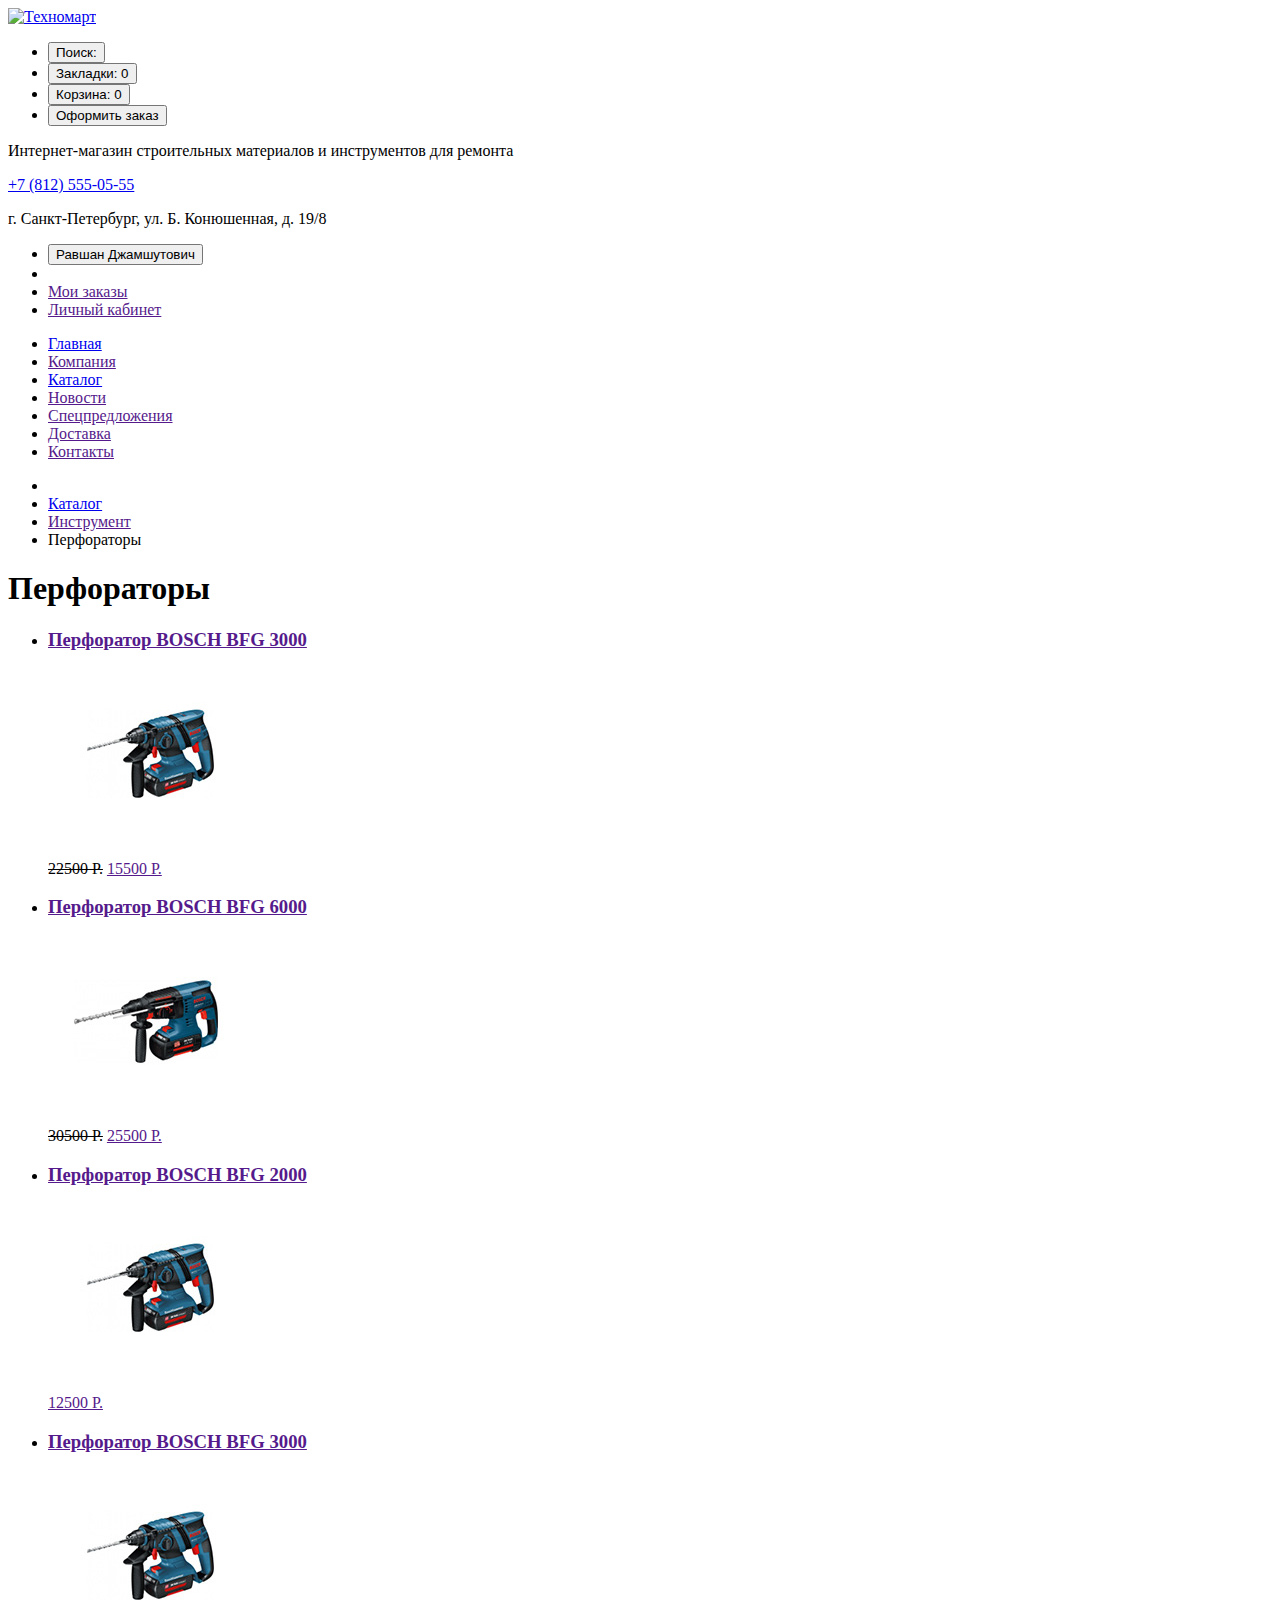
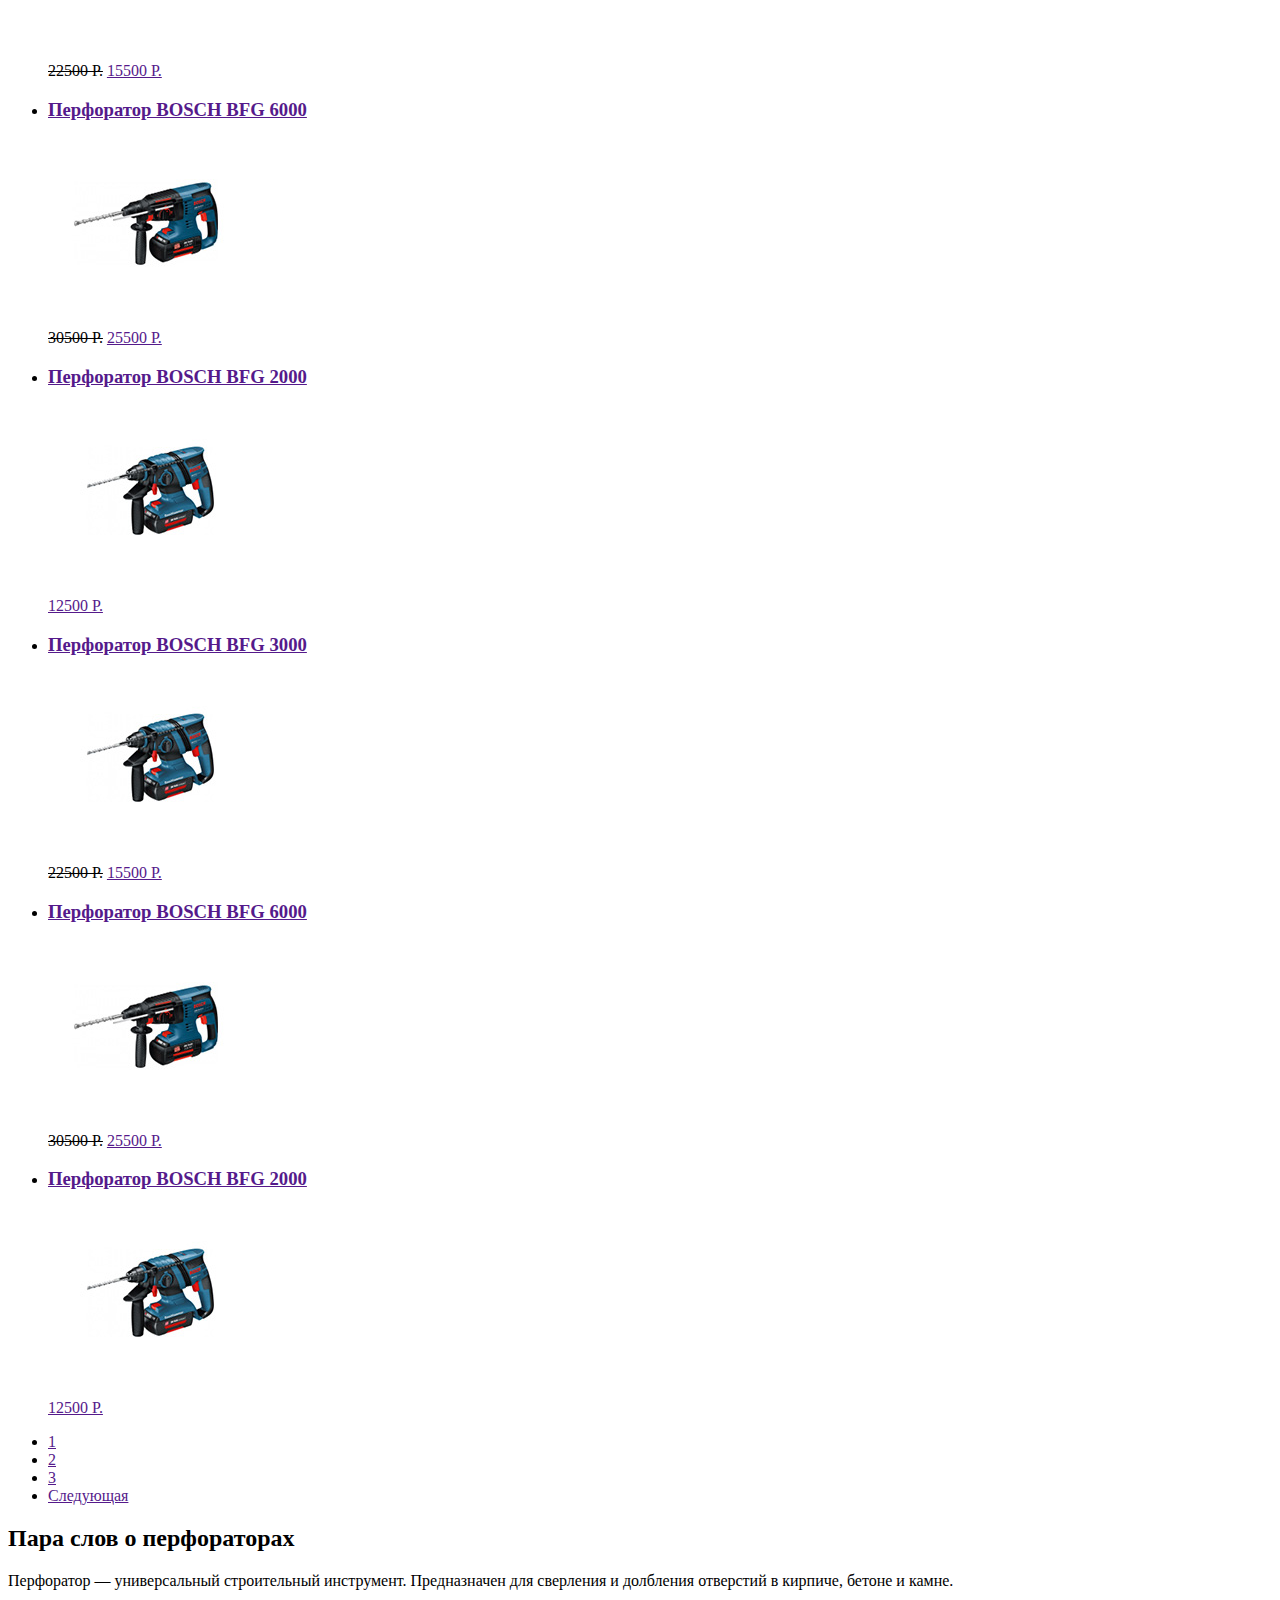
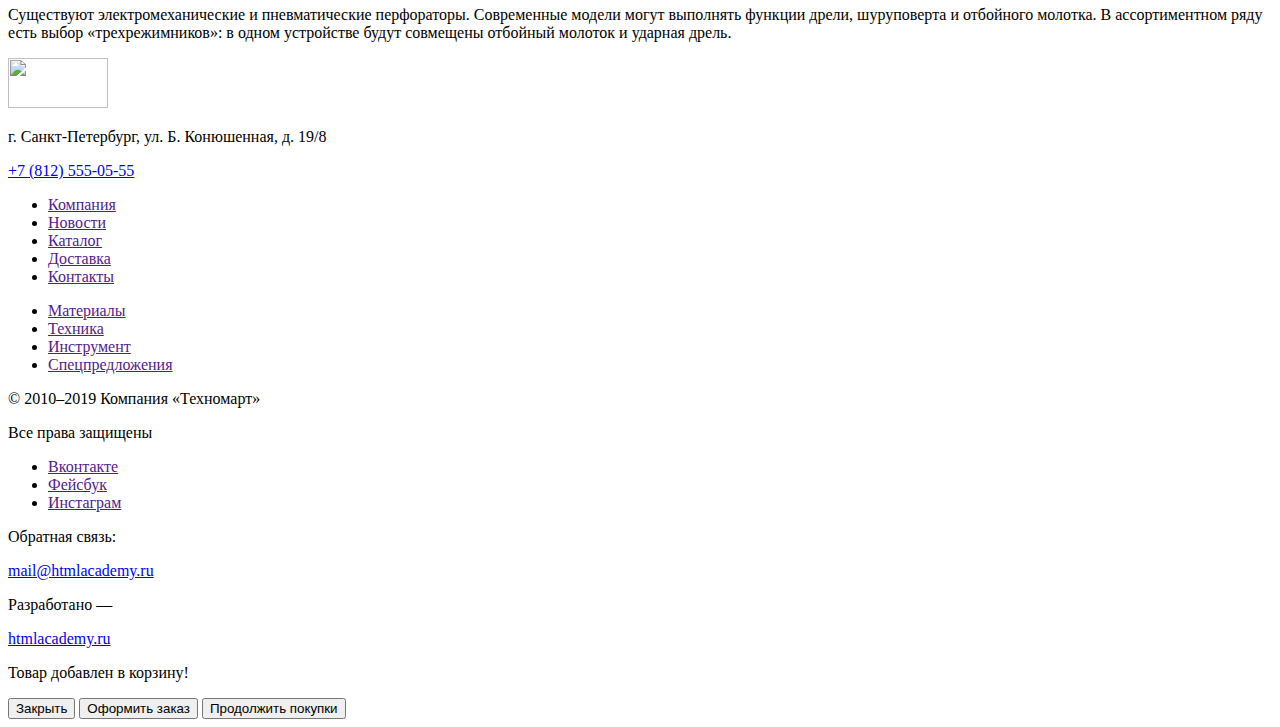
==== catalog.html @ dfa747b2 "Поменял tel на международный формат, добавил комментарий" ====
<!DOCTYPE html>
<html lang="ru">

  <head>
    <meta charset="utf-8">
    <title>Перфораторы</title>
    <link rel="stylesheet" href="css/style.css">
  </head>

  <body>
    <header>
      <div>
        <a href="index.html">
          <img class="logo" src="img/logo-technomart.svg" width="100" height="50" alt="Техномарт">
        </a>
        <ul>
          <li>
            <button type="button">Поиск:</button>
          </li>
          <li>
            <button type="button">Закладки: 0</button>
          </li>
          <li>
            <button type="button">Корзина: 0</button>
          </li>
          <li>
            <button type="button">Оформить заказ</button>
          </li>
        </ul>
      </div>
      <div>
        <p>Интернет-магазин строительных материалов и инструментов для ремонта</p>
        <p>
          <a href="tel:+78125550555">+7 (812) 555-05-55</a>
        </p>
        <p>г. Санкт-Петербург, ул. Б. Конюшенная, д. 19/8</p>
        <ul>
          <li>
            <button type="button">Равшан Джамшутович</button>
          </li>
          <li>
            <a href="" title="Выход"></a>
          </li>
          <li>
            <a href="">Мои заказы</a>
          </li>
          <li>
            <a href="">Личный кабинет</a>
          </li>
        </ul>
      </div>
      <nav>
        <ul>
          <li>
            <a href="index.html">Главная</a>
          </li>
          <li>
            <a href="">Компания</a>
          </li>
          <li>
            <a href="catalog.html">Каталог</a>
          </li>
          <li>
            <a href="">Новости</a>
          </li>
          <li>
            <a href="">Спецпредложения</a>
          </li>
          <li>
            <a href="">Доставка</a>
          </li>
          <li>
            <a href="">Контакты</a>
          </li>
        </ul>
      </nav>
    </header>
    <main>
      <ul>
        <li>
          <a href="index.html"></a>
        </li>
        <li>
          <a href="catalog.html">Каталог</a>
        </li>
        <li>
          <a href="">Инструмент</a>
        </li>
        <li>Перфораторы</li>
      </ul>
      <section>
        <h1>Перфораторы</h1>
        <h2 hidden>Фильтр:</h2>
        <!-- Здесь будет форма  -->
        <ul>
          <li>
            <h3>
              <a href="">Перфоратор BOSCH BFG 3000</a>
            </h3>
            <p>
              <img src="img/perforator-catalog-1.jpg" width="218" height="170" alt="Перфоратор BOSCH BFG 3000">
            </p>
            <p>
              <del>22500 Р.</del>
              <a href="">15500 Р.</a>
            </p>
          </li>
          <li>
            <h3>
              <a href="">Перфоратор BOSCH BFG 6000</a>
            </h3>
            <p>
              <img src="img/perforator-catalog-2.jpg" width="218" height="170" alt="Перфоратор BOSCH BFG 6000">
            </p>
            <p>
              <del>30500 Р.</del>
              <a href="">25500 Р.</a>
            </p>
          </li>
          <li>
            <h3>
              <a href="">Перфоратор BOSCH BFG 2000</a>
            </h3>
            <p>
              <img src="img/perforator-catalog-3.jpg" width="218" height="170" alt="Перфоратор BOSCH BFG 2000">
            </p>
            <p>
              <a href="">12500 Р.</a>
            </p>
          </li>
          <li>
            <h3>
              <a href="">Перфоратор BOSCH BFG 3000</a>
            </h3>
            <p>
              <img src="img/perforator-catalog-1.jpg" width="218" height="170" alt="Перфоратор BOSCH BFG 3000">
            </p>
            <p>
              <del>22500 Р.</del>
              <a href="">15500 Р.</a>
            </p>
          </li>
          <li>
            <h3>
              <a href="">Перфоратор BOSCH BFG 6000</a>
            </h3>
            <p>
              <img src="img/perforator-catalog-2.jpg" width="218" height="170" alt="Перфоратор BOSCH BFG 6000">
            </p>
            <p>
              <del>30500 Р.</del>
              <a href="">25500 Р.</a>
            </p>
          </li>
          <li>
            <h3>
              <a href="">Перфоратор BOSCH BFG 2000</a>
            </h3>
            <p>
              <img src="img/perforator-catalog-3.jpg" width="218" height="170" alt="Перфоратор BOSCH BFG 2000">
            </p>
            <p>
              <a href="">12500 Р.</a>
            </p>
          </li>
          <li>
            <h3>
              <a href="">Перфоратор BOSCH BFG 3000</a>
            </h3>
            <p>
              <img src="img/perforator-catalog-1.jpg" width="218" height="170" alt="Перфоратор BOSCH BFG 3000">
            </p>
            <p>
              <del>22500 Р.</del>
              <a href="">15500 Р.</a>
            </p>
          </li>
          <li>
            <h3>
              <a href="">Перфоратор BOSCH BFG 6000</a>
            </h3>
            <p>
              <img src="img/perforator-catalog-2.jpg" width="218" height="170" alt="Перфоратор BOSCH BFG 6000">
            </p>
            <p>
              <del>30500 Р.</del>
              <a href="">25500 Р.</a>
            </p>
          </li>
          <li>
            <h3>
              <a href="">Перфоратор BOSCH BFG 2000</a>
            </h3>
            <p>
              <img src="img/perforator-catalog-3.jpg" width="218" height="170" alt="Перфоратор BOSCH BFG 2000">
            </p>
            <p>
              <a href="">12500 Р.</a>
            </p>
          </li>
        </ul>
      </section>
      <ul>
        <li>
          <a href="">1</a>
        </li>
        <li>
          <a href="">2</a>
        </li>
        <li>
          <a href="">3</a>
        </li>
        <li>
          <a href="">Следующая</a>
        </li>
      </ul>
      <section>
        <h2>Пара слов о перфораторах</h2>
        <p>Перфоратор — универсальный строительный инструмент. Предназначен для сверления и долбления отверстий в кирпиче,
          бетоне и камне.</p>
        <p>Существуют электромеханические и пневматические перфораторы. Современные модели могут выполнять функции дрели,
          шуруповерта и отбойного молотка. В ассортиментном ряду есть выбор «трехрежимников»: в одном устройстве будут
          совмещены отбойный молоток и ударная дрель.</p>
      </section>
    </main>
    <footer>
      <div>
        <a href="index.html">
          <img class="logo" src="img/logo-technomart.svg" width="100" height="50" alt="">
        </a>
        <p>г. Санкт-Петербург, ул. Б. Конюшенная, д. 19/8</p>
        <p>
          <a href="tel:+78125550555">+7 (812) 555-05-55</a>
        </p>
        <ul>
          <li>
            <a href="">Компания</a>
          </li>
          <li>
            <a href="">Новости</a>
          </li>
          <li>
            <a href="">Каталог</a>
          </li>
          <li>
            <a href="">Доставка</a>
          </li>
          <li>
            <a href="">Контакты</a>
          </li>
        </ul>
        <ul>
          <li>
            <a href="">Материалы</a>
          </li>
          <li>
            <a href="">Техника</a>
          </li>
          <li>
            <a href="">Инструмент</a>
          </li>
          <li>
            <a href="">Спецпредложения</a>
          </li>
        </ul>
      </div>
      <div>
        <p>© 2010–2019 Компания «Техномарт»</p>
        <p>Все права защищены</p>
        <ul>
          <li>
            <a href="">Вконтакте</a>
          </li>
          <li>
            <a href="">Фейсбук</a>
          </li>
          <li>
            <a href="">Инстаграм</a>
          </li>
        </ul>
        <p>Обратная связь:</p>
        <p>
          <a href="mailto:mail@htmlacademy.ru">mail@htmlacademy.ru</a>
        </p>
        <p>Разработано —</p>
        <p>
          <a href="https://htmlacademy.ru/intensive/htmlcss">htmlacademy.ru</a>
        </p>
      </div>
    </footer>
    <div class="hidden">
      <p>Товар добавлен в корзину!</p>
      <button type="button">Закрыть</button>
      <button type="button">Оформить заказ</button>
      <button type="button">Продолжить покупки</button>
      <!-- Здесь будет форма -->
    </div>
  </body>

</html>
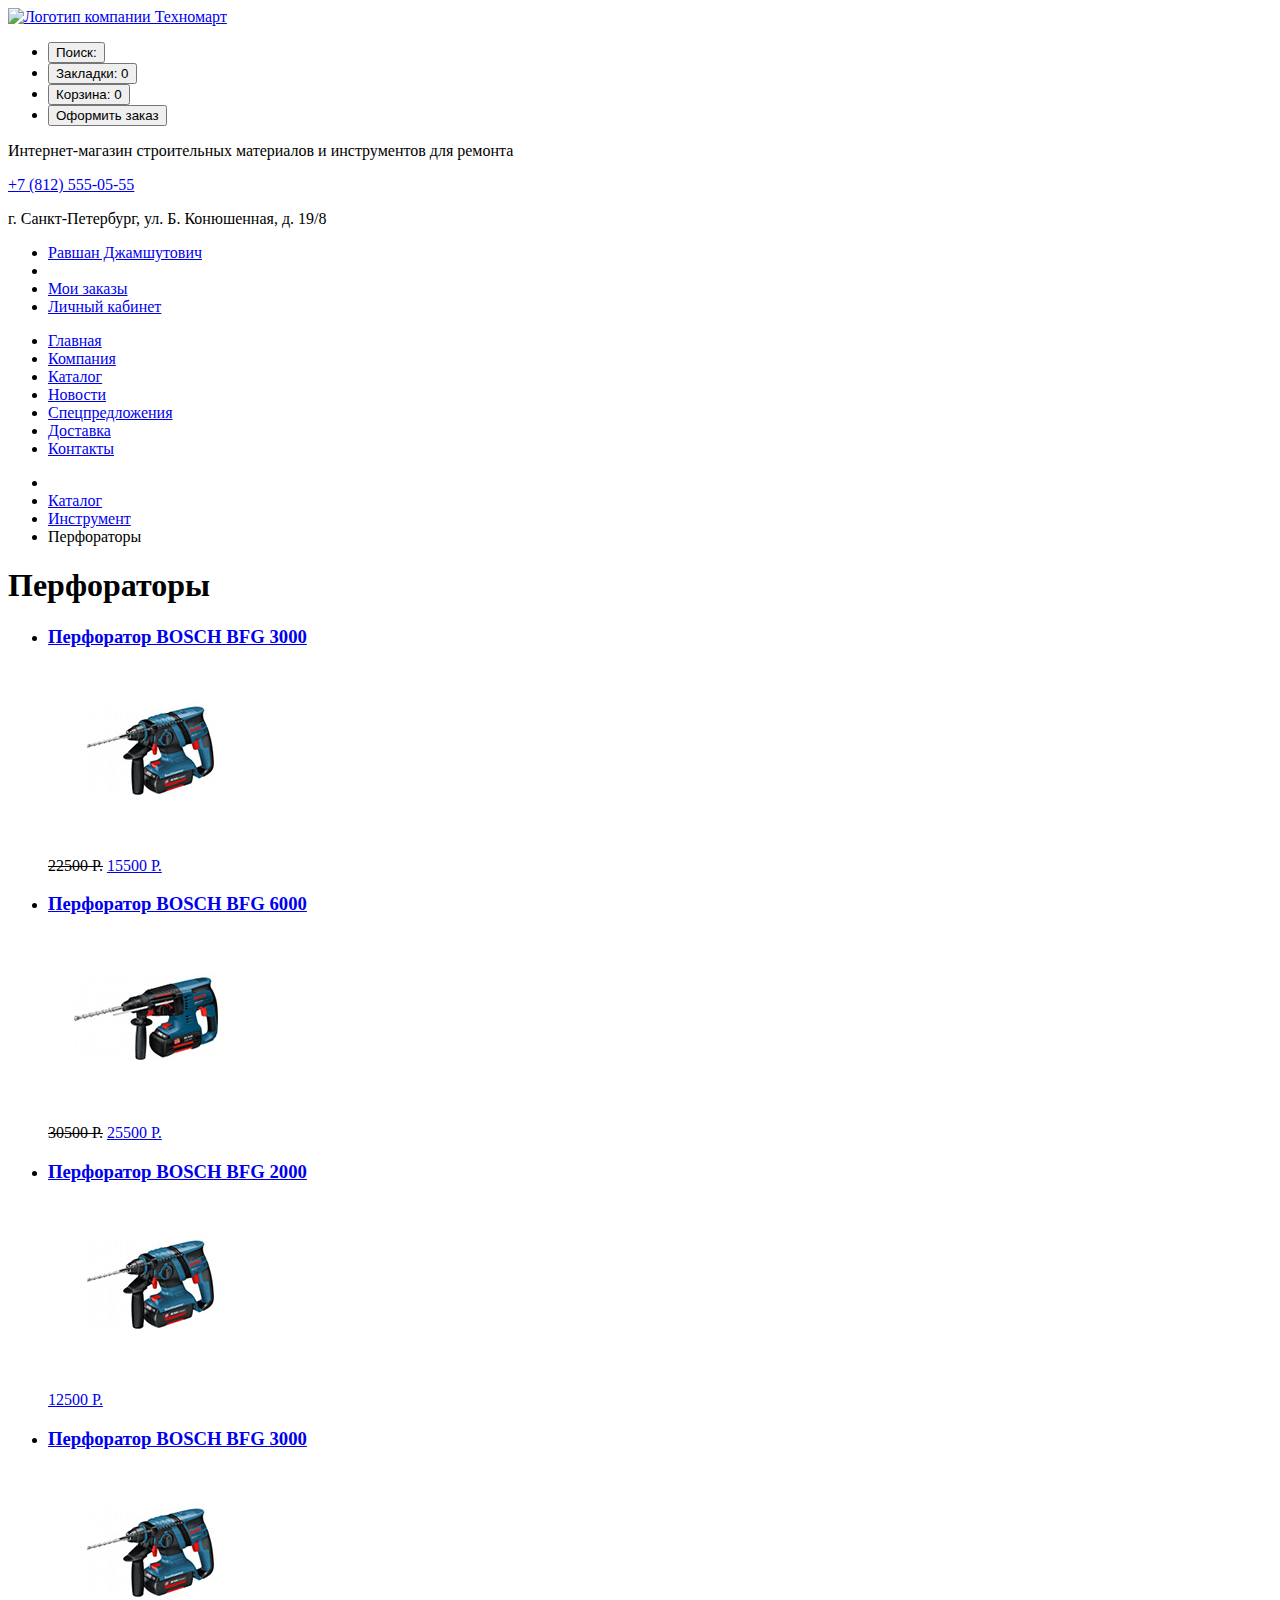
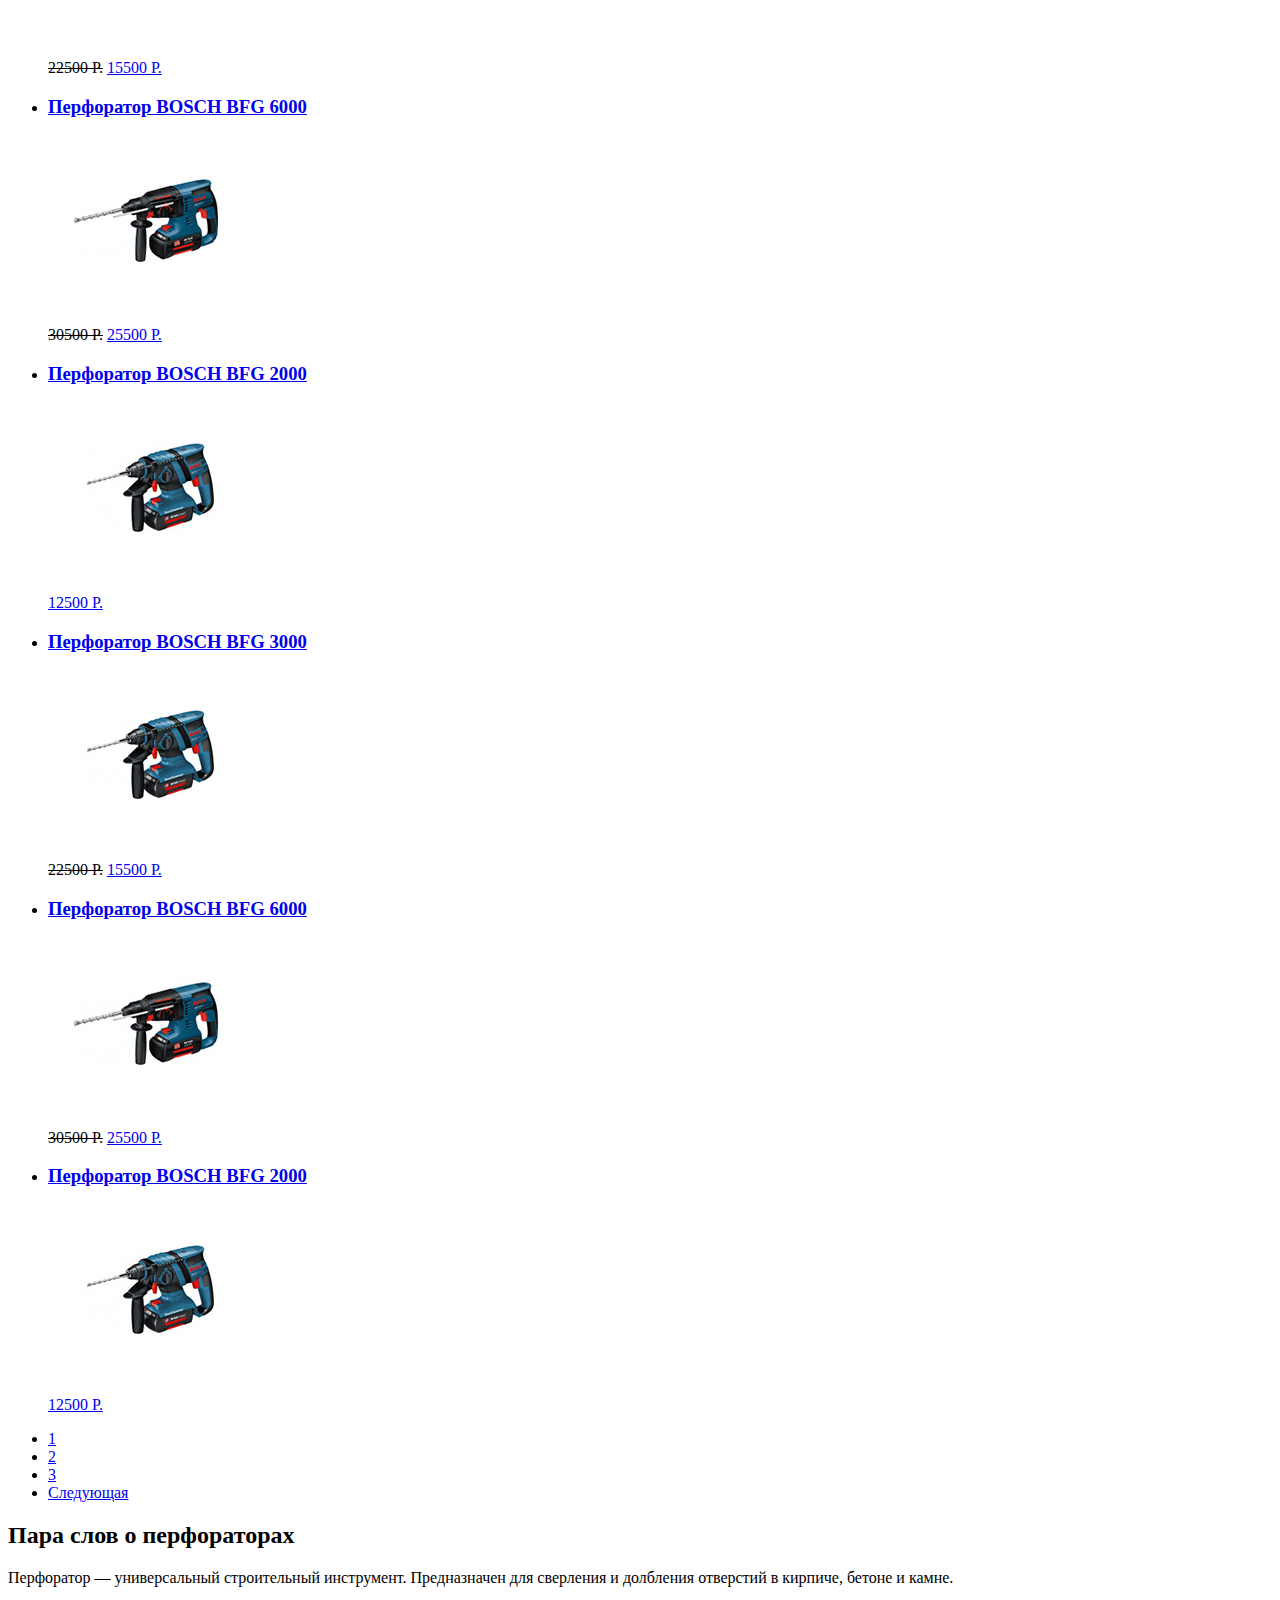
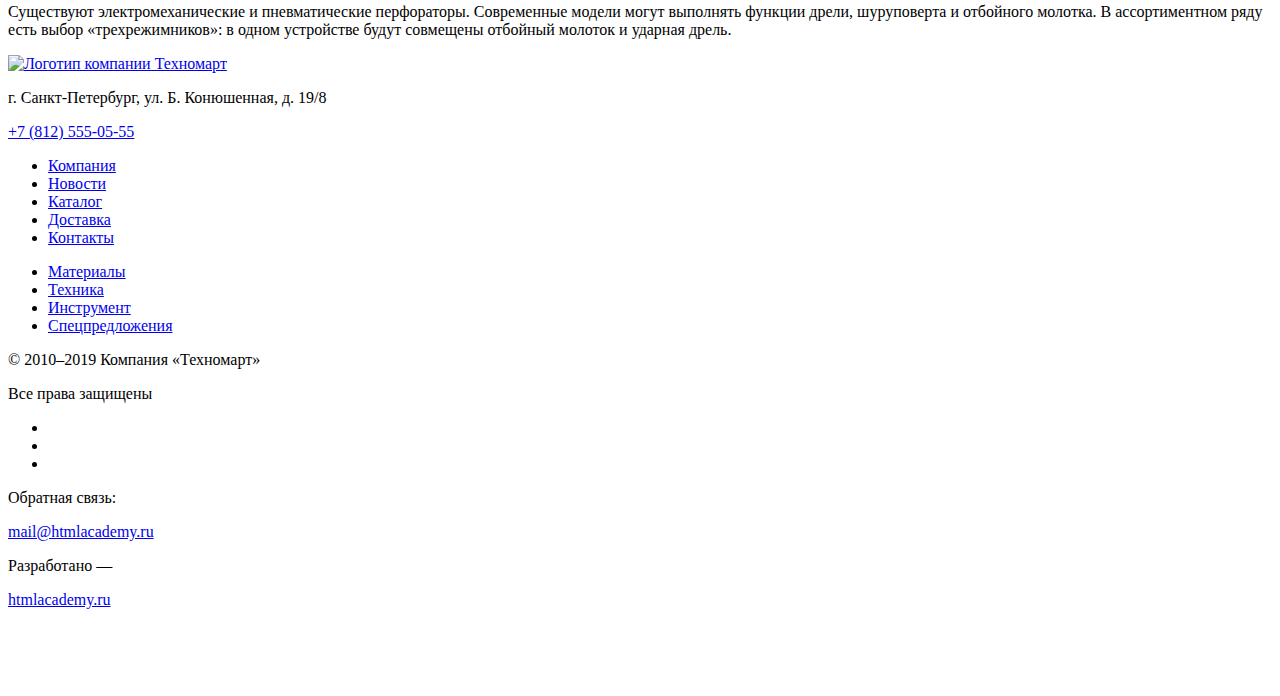
==== commit 4f5a093d: "Внес правки" ====
--- a/catalog.html
+++ b/catalog.html
@@ -11,7 +11,7 @@
     <header>
       <div>
         <a href="index.html">
-          <img class="logo" src="img/logo-technomart.svg" width="100" height="50" alt="Техномарт">
+          <img class="logo" src="img/logo-technomart.svg" width="100" height="50" alt="Логотип компании Техномарт">
         </a>
         <ul>
           <li>
@@ -36,16 +36,16 @@
         <p>г. Санкт-Петербург, ул. Б. Конюшенная, д. 19/8</p>
         <ul>
           <li>
-            <button type="button">Равшан Джамшутович</button>
-          </li>
-          <li>
-            <a href="" title="Выход"></a>
-          </li>
-          <li>
-            <a href="">Мои заказы</a>
-          </li>
-          <li>
-            <a href="">Личный кабинет</a>
+            <a href="#">Равшан Джамшутович</a>
+          </li>
+          <li>
+            <a href="#" title="Выход"></a>
+          </li>
+          <li>
+            <a href="#">Мои заказы</a>
+          </li>
+          <li>
+            <a href="#">Личный кабинет</a>
           </li>
         </ul>
       </div>
@@ -55,22 +55,22 @@
             <a href="index.html">Главная</a>
           </li>
           <li>
-            <a href="">Компания</a>
+            <a href="#">Компания</a>
           </li>
           <li>
             <a href="catalog.html">Каталог</a>
           </li>
           <li>
-            <a href="">Новости</a>
-          </li>
-          <li>
-            <a href="">Спецпредложения</a>
-          </li>
-          <li>
-            <a href="">Доставка</a>
-          </li>
-          <li>
-            <a href="">Контакты</a>
+            <a href="#">Новости</a>
+          </li>
+          <li>
+            <a href="#">Спецпредложения</a>
+          </li>
+          <li>
+            <a href="#">Доставка</a>
+          </li>
+          <li>
+            <a href="#">Контакты</a>
           </li>
         </ul>
       </nav>
@@ -84,134 +84,134 @@
           <a href="catalog.html">Каталог</a>
         </li>
         <li>
-          <a href="">Инструмент</a>
+          <a href="#">Инструмент</a>
         </li>
         <li>Перфораторы</li>
       </ul>
       <section>
         <h1>Перфораторы</h1>
-        <h2 hidden>Фильтр:</h2>
+        <h2 class="hidden">Фильтр:</h2>
         <!-- Здесь будет форма  -->
         <ul>
           <li>
             <h3>
-              <a href="">Перфоратор BOSCH BFG 3000</a>
+              <a href="#">Перфоратор BOSCH BFG 3000</a>
             </h3>
             <p>
               <img src="img/perforator-catalog-1.jpg" width="218" height="170" alt="Перфоратор BOSCH BFG 3000">
             </p>
             <p>
               <del>22500 Р.</del>
-              <a href="">15500 Р.</a>
-            </p>
-          </li>
-          <li>
-            <h3>
-              <a href="">Перфоратор BOSCH BFG 6000</a>
+              <a href="#">15500 Р.</a>
+            </p>
+          </li>
+          <li>
+            <h3>
+              <a href="#">Перфоратор BOSCH BFG 6000</a>
             </h3>
             <p>
               <img src="img/perforator-catalog-2.jpg" width="218" height="170" alt="Перфоратор BOSCH BFG 6000">
             </p>
             <p>
               <del>30500 Р.</del>
-              <a href="">25500 Р.</a>
-            </p>
-          </li>
-          <li>
-            <h3>
-              <a href="">Перфоратор BOSCH BFG 2000</a>
+              <a href="#">25500 Р.</a>
+            </p>
+          </li>
+          <li>
+            <h3>
+              <a href="#">Перфоратор BOSCH BFG 2000</a>
             </h3>
             <p>
               <img src="img/perforator-catalog-3.jpg" width="218" height="170" alt="Перфоратор BOSCH BFG 2000">
             </p>
             <p>
-              <a href="">12500 Р.</a>
-            </p>
-          </li>
-          <li>
-            <h3>
-              <a href="">Перфоратор BOSCH BFG 3000</a>
+              <a href="#">12500 Р.</a>
+            </p>
+          </li>
+          <li>
+            <h3>
+              <a href="#">Перфоратор BOSCH BFG 3000</a>
             </h3>
             <p>
               <img src="img/perforator-catalog-1.jpg" width="218" height="170" alt="Перфоратор BOSCH BFG 3000">
             </p>
             <p>
               <del>22500 Р.</del>
-              <a href="">15500 Р.</a>
-            </p>
-          </li>
-          <li>
-            <h3>
-              <a href="">Перфоратор BOSCH BFG 6000</a>
+              <a href="#">15500 Р.</a>
+            </p>
+          </li>
+          <li>
+            <h3>
+              <a href="#">Перфоратор BOSCH BFG 6000</a>
             </h3>
             <p>
               <img src="img/perforator-catalog-2.jpg" width="218" height="170" alt="Перфоратор BOSCH BFG 6000">
             </p>
             <p>
               <del>30500 Р.</del>
-              <a href="">25500 Р.</a>
-            </p>
-          </li>
-          <li>
-            <h3>
-              <a href="">Перфоратор BOSCH BFG 2000</a>
+              <a href="#">25500 Р.</a>
+            </p>
+          </li>
+          <li>
+            <h3>
+              <a href="#">Перфоратор BOSCH BFG 2000</a>
             </h3>
             <p>
               <img src="img/perforator-catalog-3.jpg" width="218" height="170" alt="Перфоратор BOSCH BFG 2000">
             </p>
             <p>
-              <a href="">12500 Р.</a>
-            </p>
-          </li>
-          <li>
-            <h3>
-              <a href="">Перфоратор BOSCH BFG 3000</a>
+              <a href="#">12500 Р.</a>
+            </p>
+          </li>
+          <li>
+            <h3>
+              <a href="#">Перфоратор BOSCH BFG 3000</a>
             </h3>
             <p>
               <img src="img/perforator-catalog-1.jpg" width="218" height="170" alt="Перфоратор BOSCH BFG 3000">
             </p>
             <p>
               <del>22500 Р.</del>
-              <a href="">15500 Р.</a>
-            </p>
-          </li>
-          <li>
-            <h3>
-              <a href="">Перфоратор BOSCH BFG 6000</a>
+              <a href="#">15500 Р.</a>
+            </p>
+          </li>
+          <li>
+            <h3>
+              <a href="#">Перфоратор BOSCH BFG 6000</a>
             </h3>
             <p>
               <img src="img/perforator-catalog-2.jpg" width="218" height="170" alt="Перфоратор BOSCH BFG 6000">
             </p>
             <p>
               <del>30500 Р.</del>
-              <a href="">25500 Р.</a>
-            </p>
-          </li>
-          <li>
-            <h3>
-              <a href="">Перфоратор BOSCH BFG 2000</a>
+              <a href="#">25500 Р.</a>
+            </p>
+          </li>
+          <li>
+            <h3>
+              <a href="#">Перфоратор BOSCH BFG 2000</a>
             </h3>
             <p>
               <img src="img/perforator-catalog-3.jpg" width="218" height="170" alt="Перфоратор BOSCH BFG 2000">
             </p>
             <p>
-              <a href="">12500 Р.</a>
+              <a href="#">12500 Р.</a>
             </p>
           </li>
         </ul>
       </section>
       <ul>
         <li>
-          <a href="">1</a>
-        </li>
-        <li>
-          <a href="">2</a>
-        </li>
-        <li>
-          <a href="">3</a>
-        </li>
-        <li>
-          <a href="">Следующая</a>
+          <a href="#">1</a>
+        </li>
+        <li>
+          <a href="#">2</a>
+        </li>
+        <li>
+          <a href="#">3</a>
+        </li>
+        <li>
+          <a href="#">Следующая</a>
         </li>
       </ul>
       <section>
@@ -226,7 +226,7 @@
     <footer>
       <div>
         <a href="index.html">
-          <img class="logo" src="img/logo-technomart.svg" width="100" height="50" alt="">
+          <img class="logo" src="img/logo-technomart.svg" width="100" height="50" alt="Логотип компании Техномарт">
         </a>
         <p>г. Санкт-Петербург, ул. Б. Конюшенная, д. 19/8</p>
         <p>
@@ -234,33 +234,33 @@
         </p>
         <ul>
           <li>
-            <a href="">Компания</a>
-          </li>
-          <li>
-            <a href="">Новости</a>
-          </li>
-          <li>
-            <a href="">Каталог</a>
-          </li>
-          <li>
-            <a href="">Доставка</a>
-          </li>
-          <li>
-            <a href="">Контакты</a>
-          </li>
-        </ul>
-        <ul>
-          <li>
-            <a href="">Материалы</a>
-          </li>
-          <li>
-            <a href="">Техника</a>
-          </li>
-          <li>
-            <a href="">Инструмент</a>
-          </li>
-          <li>
-            <a href="">Спецпредложения</a>
+            <a href="#">Компания</a>
+          </li>
+          <li>
+            <a href="#">Новости</a>
+          </li>
+          <li>
+            <a href="#">Каталог</a>
+          </li>
+          <li>
+            <a href="#">Доставка</a>
+          </li>
+          <li>
+            <a href="#">Контакты</a>
+          </li>
+        </ul>
+        <ul>
+          <li>
+            <a href="#">Материалы</a>
+          </li>
+          <li>
+            <a href="#">Техника</a>
+          </li>
+          <li>
+            <a href="#">Инструмент</a>
+          </li>
+          <li>
+            <a href="#">Спецпредложения</a>
           </li>
         </ul>
       </div>
@@ -269,13 +269,13 @@
         <p>Все права защищены</p>
         <ul>
           <li>
-            <a href="">Вконтакте</a>
-          </li>
-          <li>
-            <a href="">Фейсбук</a>
-          </li>
-          <li>
-            <a href="">Инстаграм</a>
+            <a href="#" aria-label="Вконтакте"></a>
+          </li>
+          <li>
+            <a href="#" aria-label="Фейсбук"></a>
+          </li>
+          <li>
+            <a href="#" aria-label="Инстаграм"></a>
           </li>
         </ul>
         <p>Обратная связь:</p>
@@ -288,12 +288,11 @@
         </p>
       </div>
     </footer>
-    <div class="hidden">
+    <div class="visually-hidden">
       <p>Товар добавлен в корзину!</p>
-      <button type="button">Закрыть</button>
+      <button type="button" aria-hidden="Закрыть"></button>
       <button type="button">Оформить заказ</button>
       <button type="button">Продолжить покупки</button>
-      <!-- Здесь будет форма -->
     </div>
   </body>
 
--- a/css/style.css
+++ b/css/style.css
@@ -0,0 +1,8 @@
+.hidden {
+  display: none;
+}
+
+.visually-hidden {
+  position: absolute;
+  clip: rect(0, 0, 0, 0);
+}
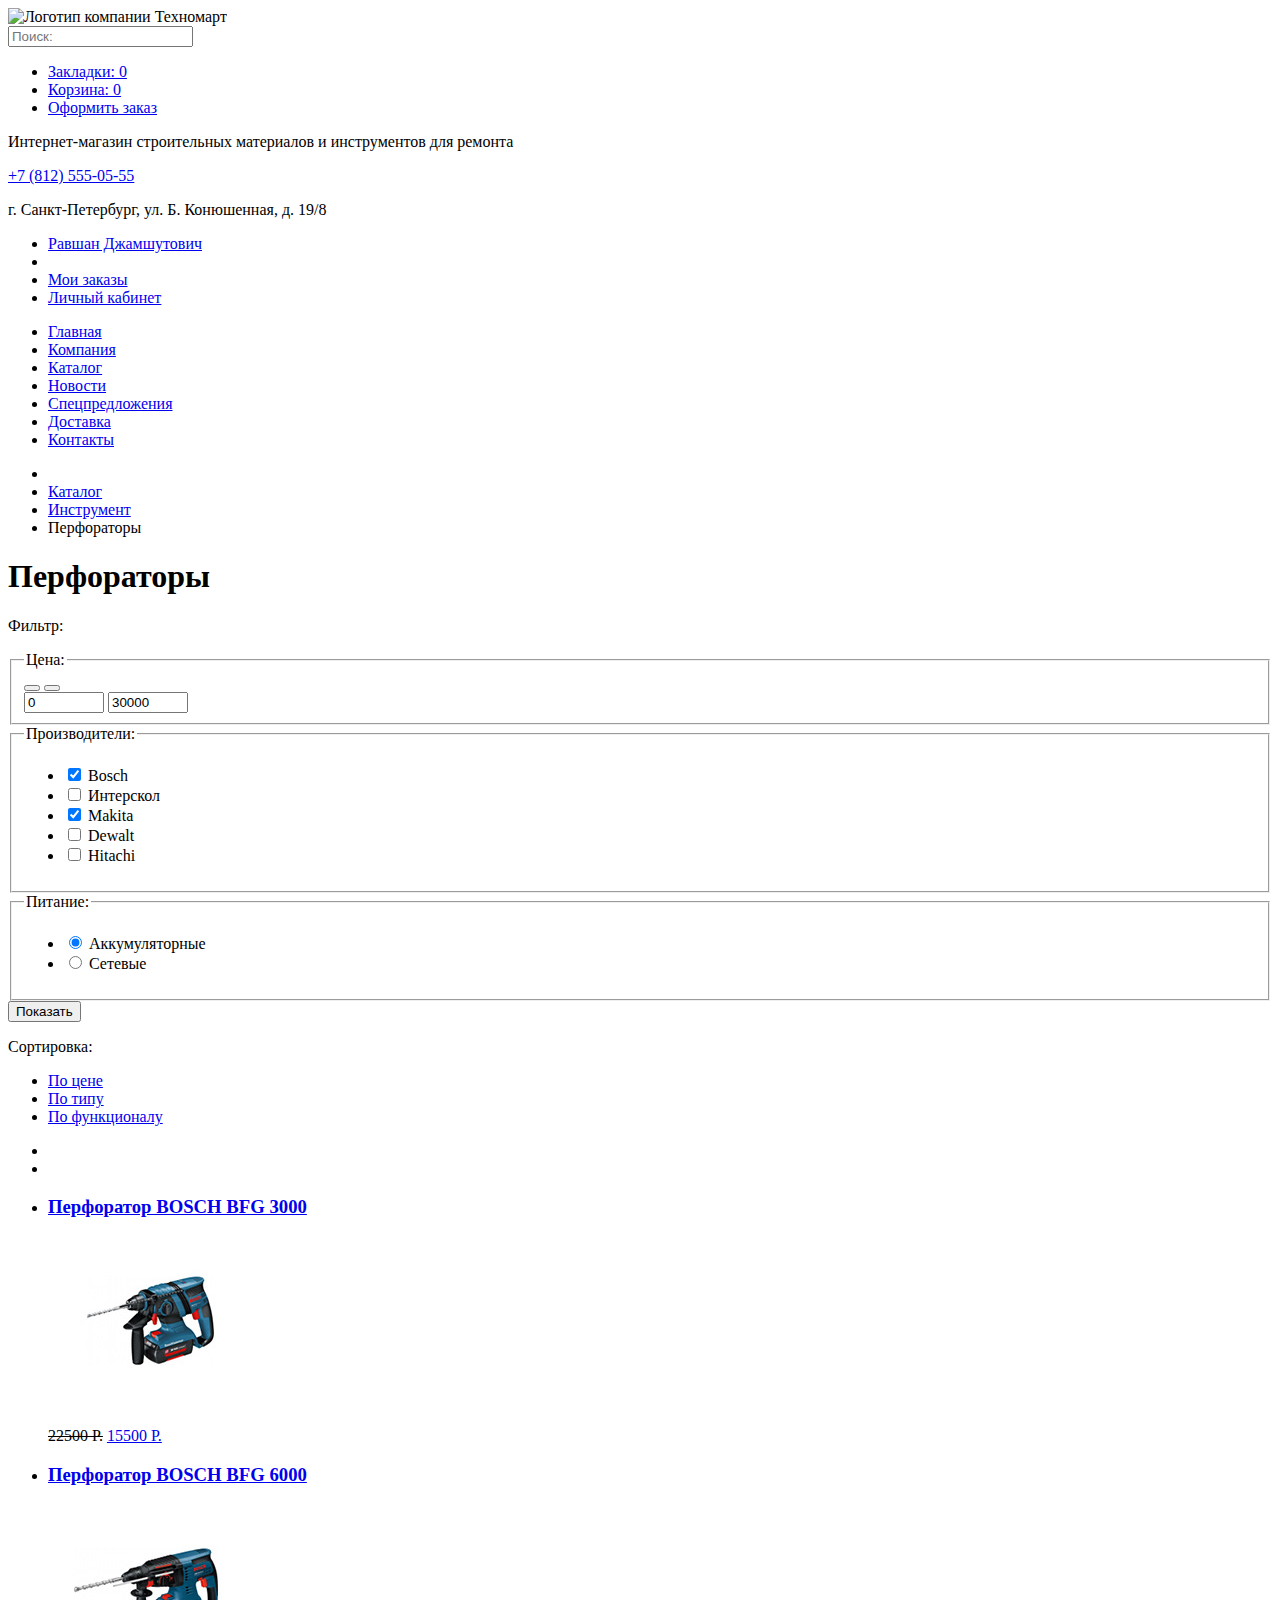
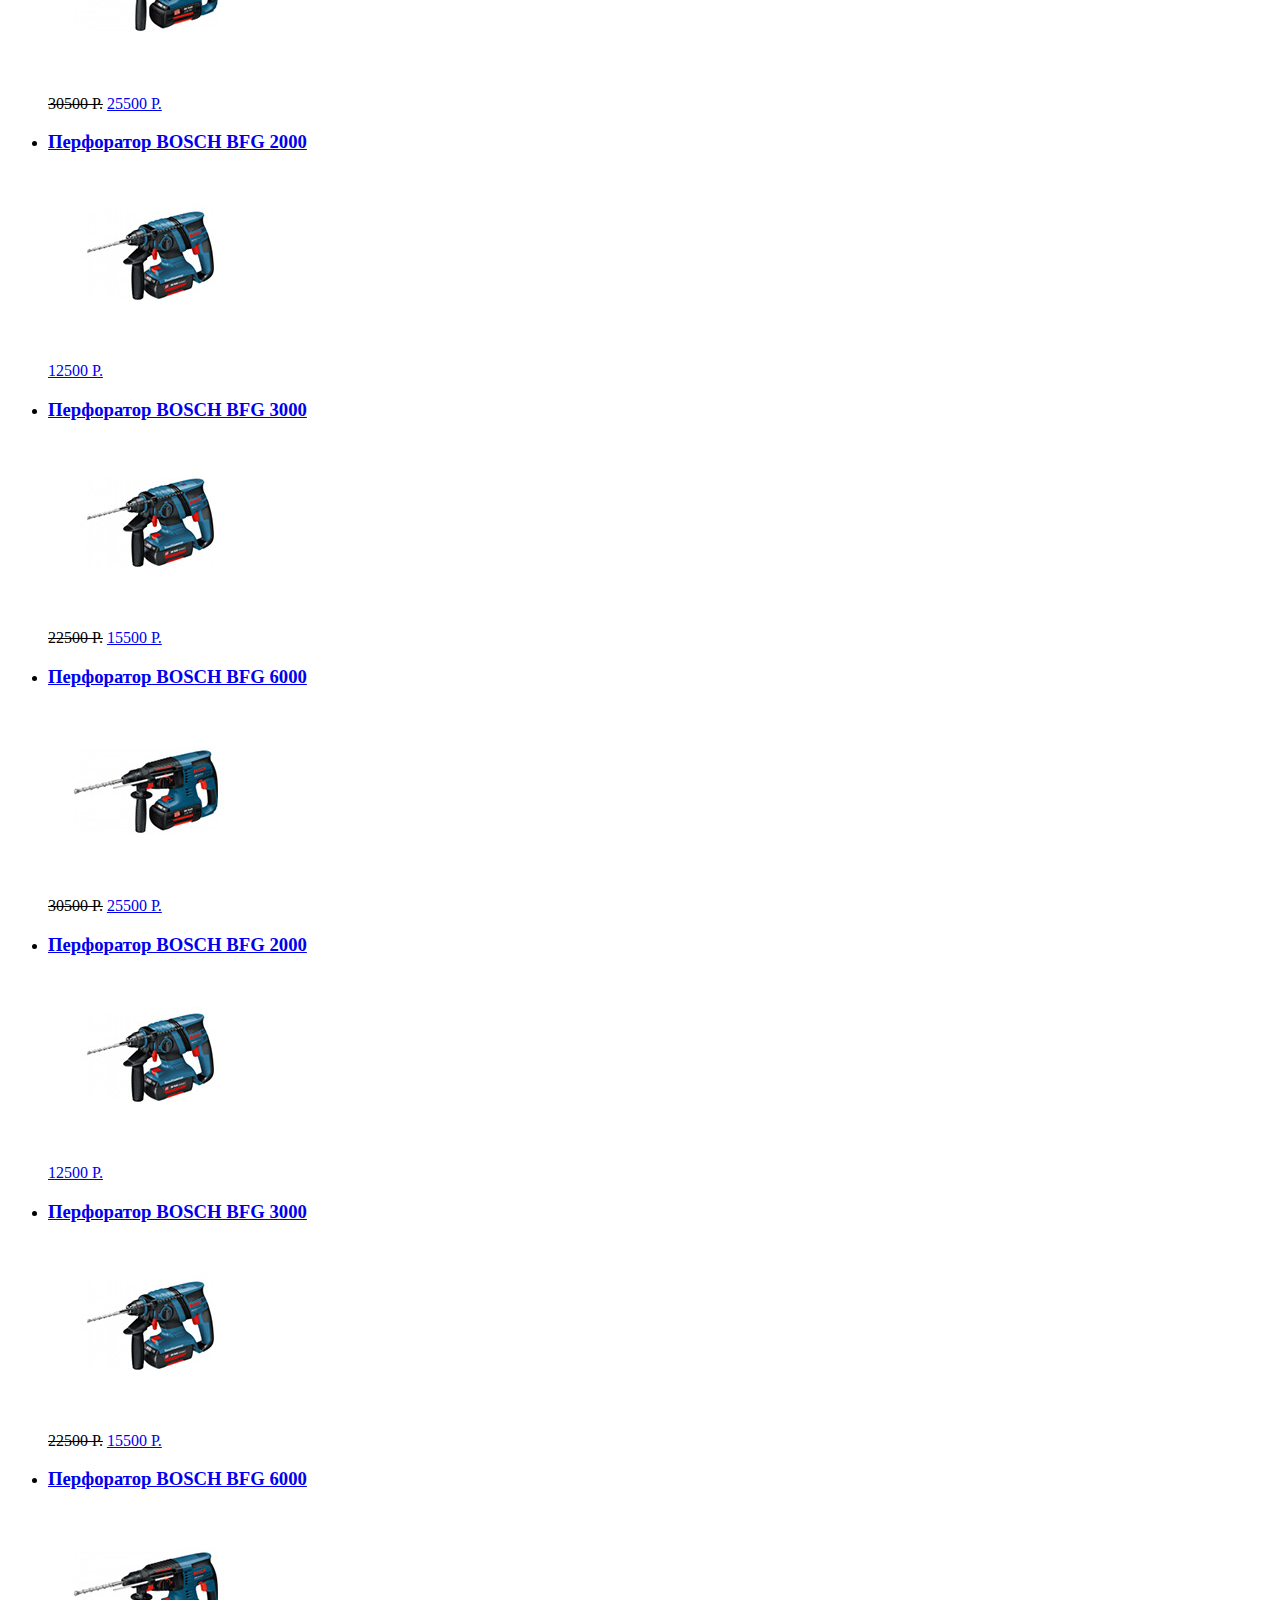
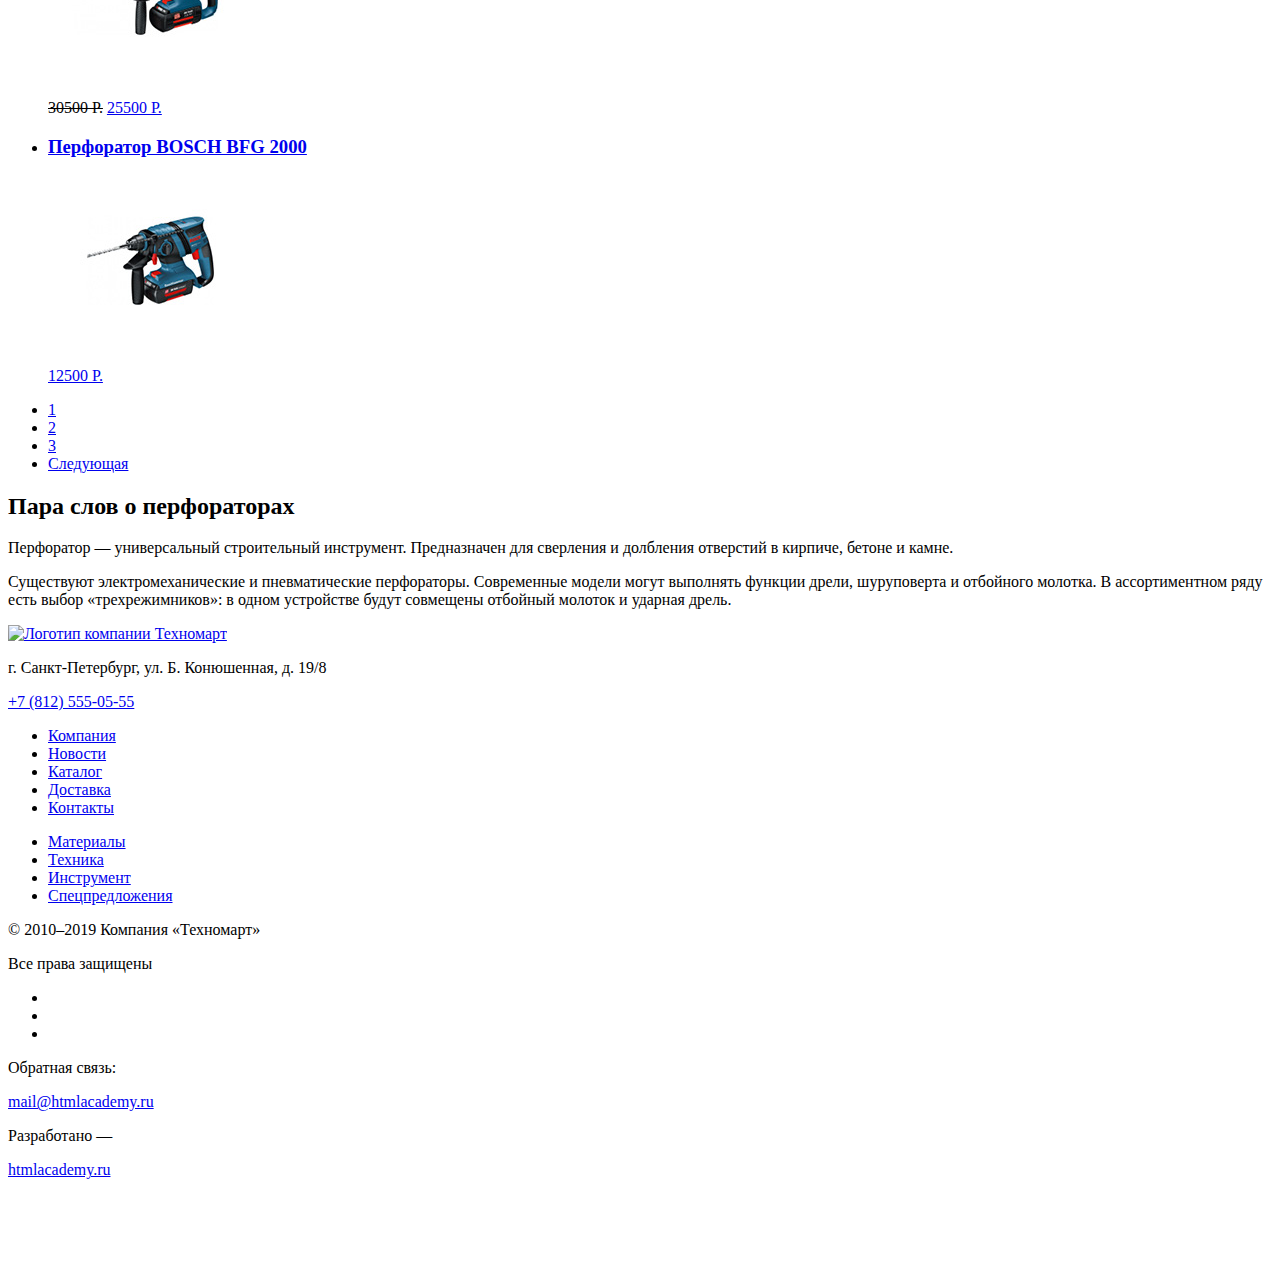
==== commit d701701b: "4. Доступность и формы" ====
--- a/catalog.html
+++ b/catalog.html
@@ -10,21 +10,21 @@
   <body>
     <header>
       <div>
-        <a href="index.html">
+        <a>
           <img class="logo" src="img/logo-technomart.svg" width="100" height="50" alt="Логотип компании Техномарт">
         </a>
-        <ul>
-          <li>
-            <button type="button">Поиск:</button>
-          </li>
-          <li>
-            <button type="button">Закладки: 0</button>
-          </li>
-          <li>
-            <button type="button">Корзина: 0</button>
-          </li>
-          <li>
-            <button type="button">Оформить заказ</button>
+        <form action="https://echo.htmlacademy.ru" method="GET">
+          <input type="search" name="search" placeholder="Поиск:">
+        </form>
+        <ul>
+          <li>
+            <a href="#nowhere">Закладки: 0</a>
+          </li>
+          <li>
+            <a href="#nowhere">Корзина: 0</a>
+          </li>
+          <li>
+            <a href="#nowhere">Оформить заказ</a>
           </li>
         </ul>
       </div>
@@ -36,16 +36,16 @@
         <p>г. Санкт-Петербург, ул. Б. Конюшенная, д. 19/8</p>
         <ul>
           <li>
-            <a href="#">Равшан Джамшутович</a>
-          </li>
-          <li>
-            <a href="#" title="Выход"></a>
-          </li>
-          <li>
-            <a href="#">Мои заказы</a>
-          </li>
-          <li>
-            <a href="#">Личный кабинет</a>
+            <a href="#nowhere">Равшан Джамшутович</a>
+          </li>
+          <li>
+            <a href="#nowhere" title="Выход"></a>
+          </li>
+          <li>
+            <a href="#nowhere">Мои заказы</a>
+          </li>
+          <li>
+            <a href="#nowhere">Личный кабинет</a>
           </li>
         </ul>
       </div>
@@ -55,22 +55,22 @@
             <a href="index.html">Главная</a>
           </li>
           <li>
-            <a href="#">Компания</a>
+            <a href="#nowhere">Компания</a>
           </li>
           <li>
             <a href="catalog.html">Каталог</a>
           </li>
           <li>
-            <a href="#">Новости</a>
-          </li>
-          <li>
-            <a href="#">Спецпредложения</a>
-          </li>
-          <li>
-            <a href="#">Доставка</a>
-          </li>
-          <li>
-            <a href="#">Контакты</a>
+            <a href="#nowhere">Новости</a>
+          </li>
+          <li>
+            <a href="#nowhere">Спецпредложения</a>
+          </li>
+          <li>
+            <a href="#nowhere">Доставка</a>
+          </li>
+          <li>
+            <a href="#nowhere">Контакты</a>
           </li>
         </ul>
       </nav>
@@ -84,134 +84,206 @@
           <a href="catalog.html">Каталог</a>
         </li>
         <li>
-          <a href="#">Инструмент</a>
+          <a href="#nowhere">Инструмент</a>
         </li>
         <li>Перфораторы</li>
       </ul>
       <section>
         <h1>Перфораторы</h1>
-        <h2 class="hidden">Фильтр:</h2>
-        <!-- Здесь будет форма  -->
-        <ul>
-          <li>
-            <h3>
-              <a href="#">Перфоратор BOSCH BFG 3000</a>
+        <p>Фильтр:</p>
+        <form action="https://echo.htmlacademy.ru" method="GET">
+          <fieldset>
+            <legend>Цена:</legend>
+            <div>
+              <div></div>
+              <button type="button" aria-label="Установить минимум"></button>
+              <button type="button" aria-label="Установить максимум"></button>
+            </div>
+            <div>
+              <input type="number" name="price-min" value="0" min="0" max="14900" step="100" aria-label="Минимальная цена">
+              <input type="number" name="price-max" value="30000" min="1500" max="30000" step="100" aria-label="Максимальная цена">
+            </div>
+          </fieldset>
+          <fieldset>
+            <legend>Производители:</legend>
+            <ul>
+              <li>
+                <input type="checkbox" name="bosch" id="filter-bosch" checked>
+                <label for="filter-bosch">Bosch</label>
+              </li>
+              <li>
+                <input type="checkbox" name="interskol" id="filter-interskol">
+                <label for="filter-interskol">Интерскол</label>
+              </li>
+              <li>
+                <input type="checkbox" name="makita" id="filter-makita" checked>
+                <label for="filter-makita">Makita</label>
+              </li>
+              <li>
+                <input type="checkbox" name="dewalt" id="filter-dewalt">
+                <label for="filter-dewalt">Dewalt</label>
+              </li>
+              <li>
+                <input type="checkbox" name="hitachi" id="filter-hitachi">
+                <label for="filter-hitachi">Hitachi</label>
+              </li>
+            </ul>
+          </fieldset>
+          <fieldset>
+            <legend>Питание:</legend>
+            <ul>
+              <li>
+                <input type="radio" name="product-group" value="rechargeable" id="filter-rechargeable" checked>
+                <label for="filter-rechargeable">Аккумуляторные</label>
+              </li>
+              <li>
+                <input type="radio" name="product-group" value="network" id="filter-network">
+                <label for="filter-network">Сетевые</label>
+              </li>
+            </ul>
+          </fieldset>
+          <button type="submit">Показать</button>
+        </form>
+        <p>Сортировка:</p>
+        <ul aria-label="Сортировка по признаку">
+          <li>
+            <a href="#nowhere">По цене</a>
+          </li>
+          <li>
+            <a href="#nowhere">По типу</a>
+          </li>
+          <li>
+            <a href="#nowhere">По функционалу</a>
+          </li>
+        </ul>
+        <ul aria-label="Направление сортировки">
+          <li>
+            <a href="#nowhere" aria-label="По убыванию"></a>
+          </li>
+          <li>
+            <a href="#nowhere" aria-label="По возрастанию"></a>
+          </li>
+        </ul>
+        <ul>
+          <li>
+            <h3>
+              <a href="#nowhere">Перфоратор BOSCH BFG 3000</a>
             </h3>
             <p>
               <img src="img/perforator-catalog-1.jpg" width="218" height="170" alt="Перфоратор BOSCH BFG 3000">
             </p>
             <p>
               <del>22500 Р.</del>
-              <a href="#">15500 Р.</a>
-            </p>
-          </li>
-          <li>
-            <h3>
-              <a href="#">Перфоратор BOSCH BFG 6000</a>
+              <a href="#nowhere">15500 Р.</a>
+            </p>
+          </li>
+          <li>
+            <h3>
+              <a href="#nowhere">Перфоратор BOSCH BFG 6000</a>
             </h3>
             <p>
               <img src="img/perforator-catalog-2.jpg" width="218" height="170" alt="Перфоратор BOSCH BFG 6000">
             </p>
             <p>
               <del>30500 Р.</del>
-              <a href="#">25500 Р.</a>
-            </p>
-          </li>
-          <li>
-            <h3>
-              <a href="#">Перфоратор BOSCH BFG 2000</a>
+              <a href="#nowhere">25500 Р.</a>
+            </p>
+          </li>
+          <li>
+            <h3>
+              <a href="#nowhere">Перфоратор BOSCH BFG 2000</a>
             </h3>
             <p>
               <img src="img/perforator-catalog-3.jpg" width="218" height="170" alt="Перфоратор BOSCH BFG 2000">
             </p>
             <p>
-              <a href="#">12500 Р.</a>
-            </p>
-          </li>
-          <li>
-            <h3>
-              <a href="#">Перфоратор BOSCH BFG 3000</a>
+              <a href="#nowhere">12500 Р.</a>
+            </p>
+          </li>
+          <li>
+            <h3>
+              <a href="#nowhere">Перфоратор BOSCH BFG 3000</a>
             </h3>
             <p>
               <img src="img/perforator-catalog-1.jpg" width="218" height="170" alt="Перфоратор BOSCH BFG 3000">
             </p>
             <p>
               <del>22500 Р.</del>
-              <a href="#">15500 Р.</a>
-            </p>
-          </li>
-          <li>
-            <h3>
-              <a href="#">Перфоратор BOSCH BFG 6000</a>
+              <a href="#nowhere">15500 Р.</a>
+            </p>
+          </li>
+          <li>
+            <h3>
+              <a href="#nowhere">Перфоратор BOSCH BFG 6000</a>
             </h3>
             <p>
               <img src="img/perforator-catalog-2.jpg" width="218" height="170" alt="Перфоратор BOSCH BFG 6000">
             </p>
             <p>
               <del>30500 Р.</del>
-              <a href="#">25500 Р.</a>
-            </p>
-          </li>
-          <li>
-            <h3>
-              <a href="#">Перфоратор BOSCH BFG 2000</a>
+              <a href="#nowhere">25500 Р.</a>
+            </p>
+          </li>
+          <li>
+            <h3>
+              <a href="#nowhere">Перфоратор BOSCH BFG 2000</a>
             </h3>
             <p>
               <img src="img/perforator-catalog-3.jpg" width="218" height="170" alt="Перфоратор BOSCH BFG 2000">
             </p>
             <p>
-              <a href="#">12500 Р.</a>
-            </p>
-          </li>
-          <li>
-            <h3>
-              <a href="#">Перфоратор BOSCH BFG 3000</a>
+              <a href="#nowhere">12500 Р.</a>
+            </p>
+          </li>
+          <li>
+            <h3>
+              <a href="#nowhere">Перфоратор BOSCH BFG 3000</a>
             </h3>
             <p>
               <img src="img/perforator-catalog-1.jpg" width="218" height="170" alt="Перфоратор BOSCH BFG 3000">
             </p>
             <p>
               <del>22500 Р.</del>
-              <a href="#">15500 Р.</a>
-            </p>
-          </li>
-          <li>
-            <h3>
-              <a href="#">Перфоратор BOSCH BFG 6000</a>
+              <a href="#nowhere">15500 Р.</a>
+            </p>
+          </li>
+          <li>
+            <h3>
+              <a href="#nowhere">Перфоратор BOSCH BFG 6000</a>
             </h3>
             <p>
               <img src="img/perforator-catalog-2.jpg" width="218" height="170" alt="Перфоратор BOSCH BFG 6000">
             </p>
             <p>
               <del>30500 Р.</del>
-              <a href="#">25500 Р.</a>
-            </p>
-          </li>
-          <li>
-            <h3>
-              <a href="#">Перфоратор BOSCH BFG 2000</a>
+              <a href="#nowhere">25500 Р.</a>
+            </p>
+          </li>
+          <li>
+            <h3>
+              <a href="#nowhere">Перфоратор BOSCH BFG 2000</a>
             </h3>
             <p>
               <img src="img/perforator-catalog-3.jpg" width="218" height="170" alt="Перфоратор BOSCH BFG 2000">
             </p>
             <p>
-              <a href="#">12500 Р.</a>
+              <a href="#nowhere">12500 Р.</a>
             </p>
           </li>
         </ul>
       </section>
       <ul>
         <li>
-          <a href="#">1</a>
-        </li>
-        <li>
-          <a href="#">2</a>
-        </li>
-        <li>
-          <a href="#">3</a>
-        </li>
-        <li>
-          <a href="#">Следующая</a>
+          <a href="#nowhere">1</a>
+        </li>
+        <li>
+          <a href="#nowhere">2</a>
+        </li>
+        <li>
+          <a href="#nowhere">3</a>
+        </li>
+        <li>
+          <a href="#nowhere">Следующая</a>
         </li>
       </ul>
       <section>
@@ -234,33 +306,33 @@
         </p>
         <ul>
           <li>
-            <a href="#">Компания</a>
-          </li>
-          <li>
-            <a href="#">Новости</a>
-          </li>
-          <li>
-            <a href="#">Каталог</a>
-          </li>
-          <li>
-            <a href="#">Доставка</a>
-          </li>
-          <li>
-            <a href="#">Контакты</a>
-          </li>
-        </ul>
-        <ul>
-          <li>
-            <a href="#">Материалы</a>
-          </li>
-          <li>
-            <a href="#">Техника</a>
-          </li>
-          <li>
-            <a href="#">Инструмент</a>
-          </li>
-          <li>
-            <a href="#">Спецпредложения</a>
+            <a href="#nowhere">Компания</a>
+          </li>
+          <li>
+            <a href="#nowhere">Новости</a>
+          </li>
+          <li>
+            <a href="#nowhere">Каталог</a>
+          </li>
+          <li>
+            <a href="#nowhere">Доставка</a>
+          </li>
+          <li>
+            <a href="#nowhere">Контакты</a>
+          </li>
+        </ul>
+        <ul>
+          <li>
+            <a href="#nowhere">Материалы</a>
+          </li>
+          <li>
+            <a href="#nowhere">Техника</a>
+          </li>
+          <li>
+            <a href="#nowhere">Инструмент</a>
+          </li>
+          <li>
+            <a href="#nowhere">Спецпредложения</a>
           </li>
         </ul>
       </div>
@@ -269,13 +341,13 @@
         <p>Все права защищены</p>
         <ul>
           <li>
-            <a href="#" aria-label="Вконтакте"></a>
-          </li>
-          <li>
-            <a href="#" aria-label="Фейсбук"></a>
-          </li>
-          <li>
-            <a href="#" aria-label="Инстаграм"></a>
+            <a href="#nowhere" aria-label="Вконтакте"></a>
+          </li>
+          <li>
+            <a href="#nowhere" aria-label="Фейсбук"></a>
+          </li>
+          <li>
+            <a href="#nowhere" aria-label="Инстаграм"></a>
           </li>
         </ul>
         <p>Обратная связь:</p>
@@ -290,7 +362,7 @@
     </footer>
     <div class="visually-hidden">
       <p>Товар добавлен в корзину!</p>
-      <button type="button" aria-hidden="Закрыть"></button>
+      <button type="button" aria-label="Закрыть"></button>
       <button type="button">Оформить заказ</button>
       <button type="button">Продолжить покупки</button>
     </div>
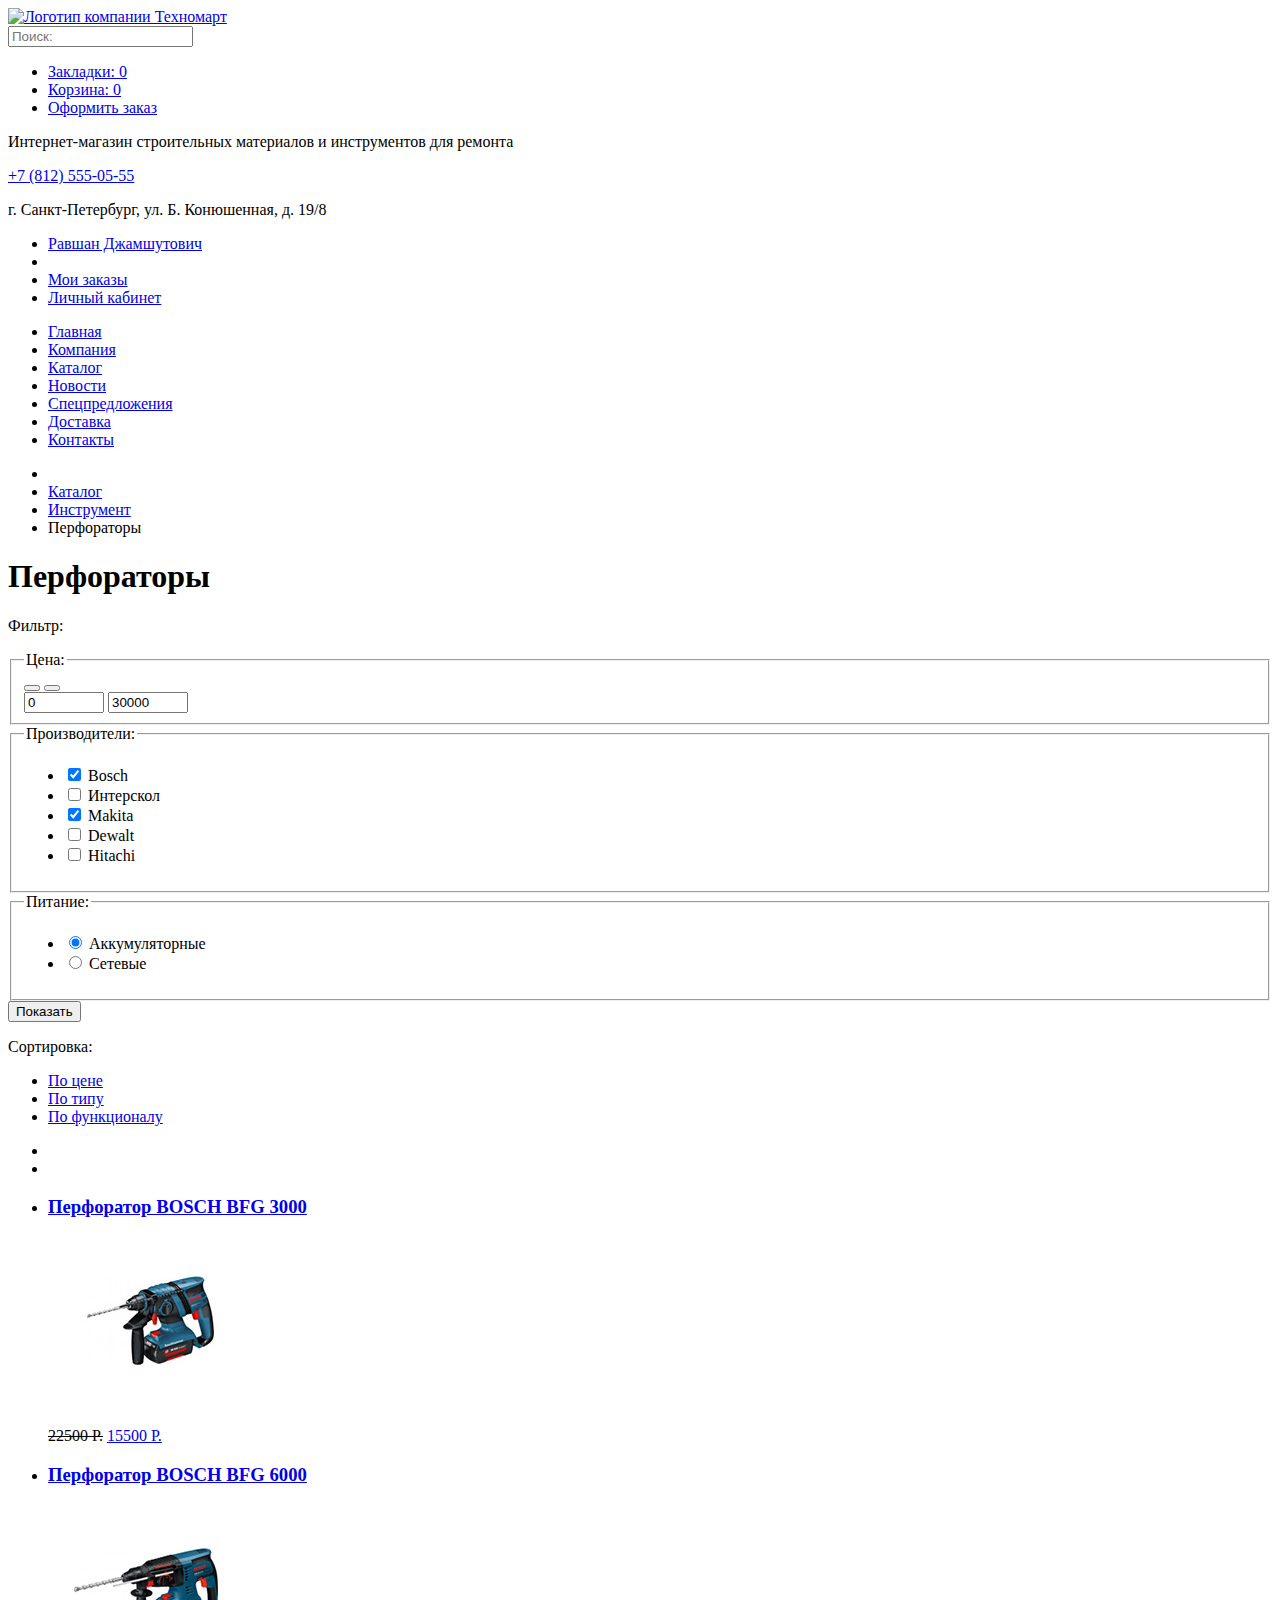
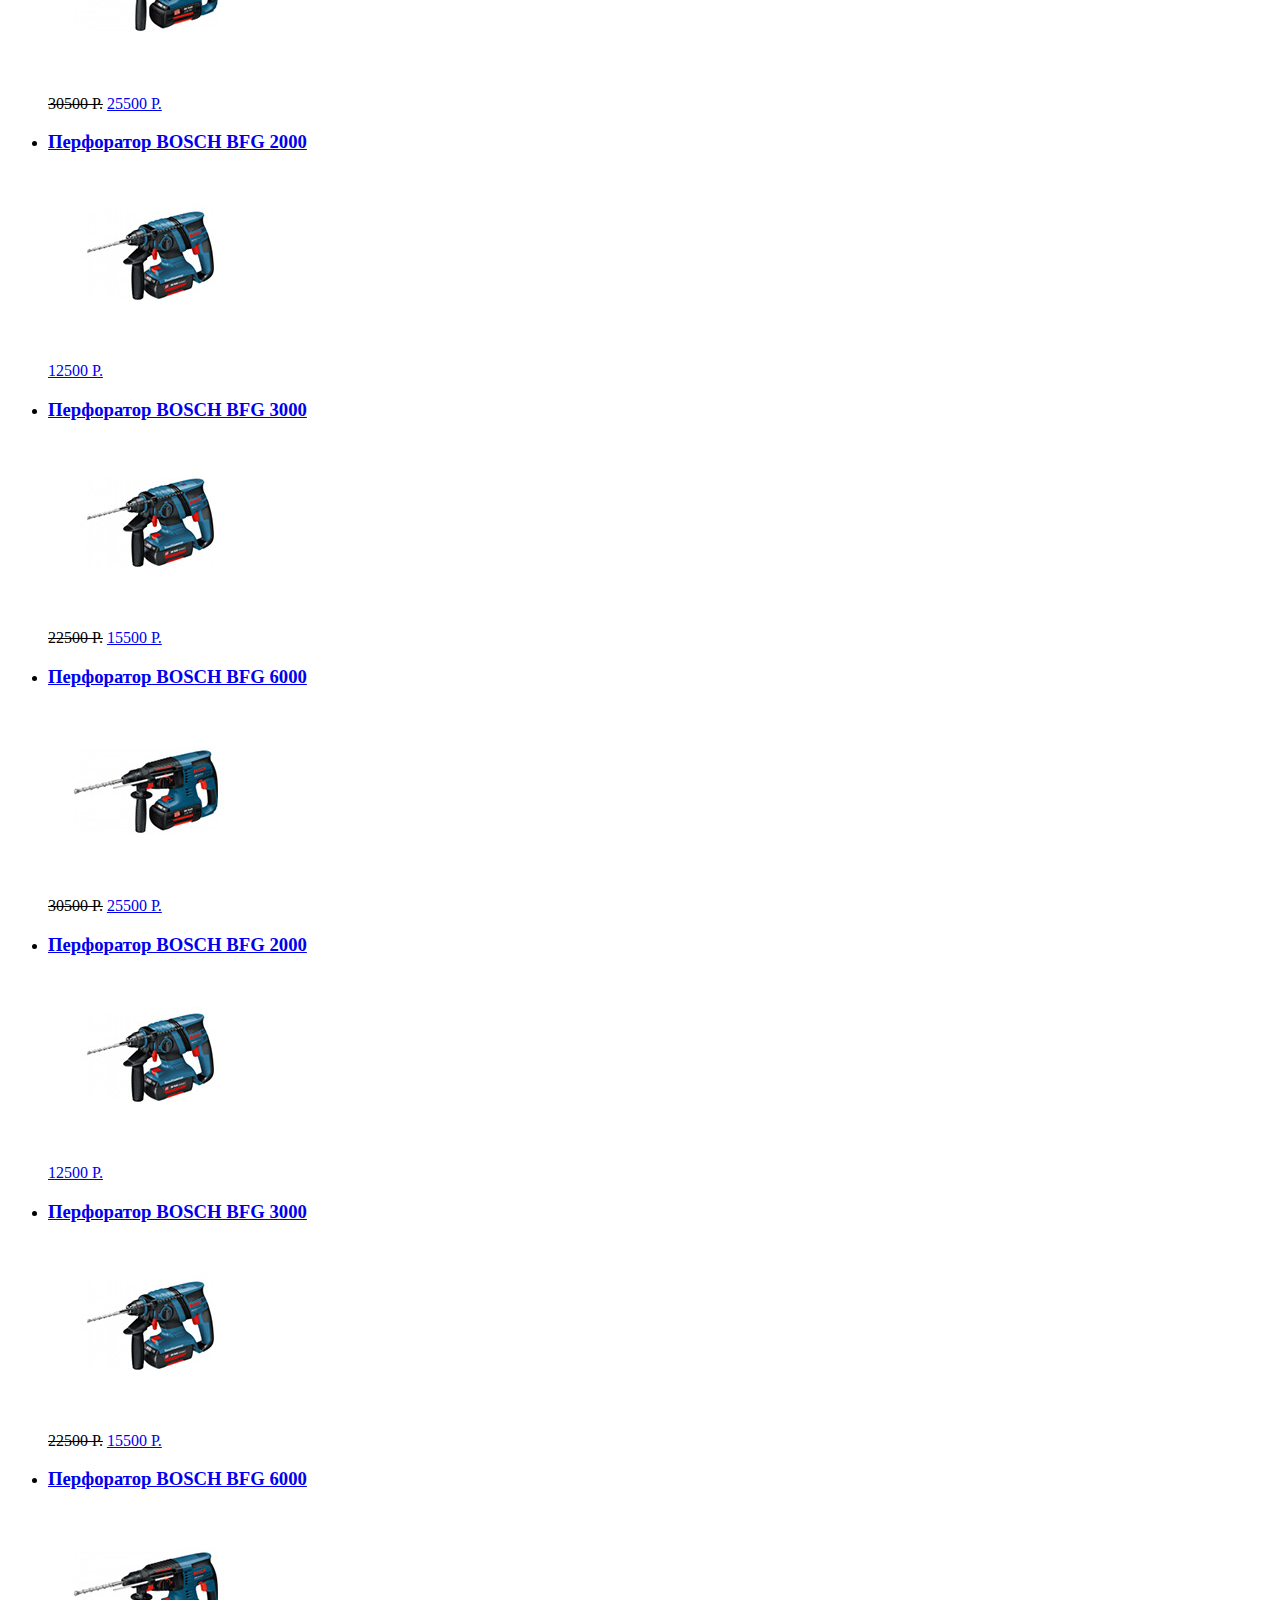
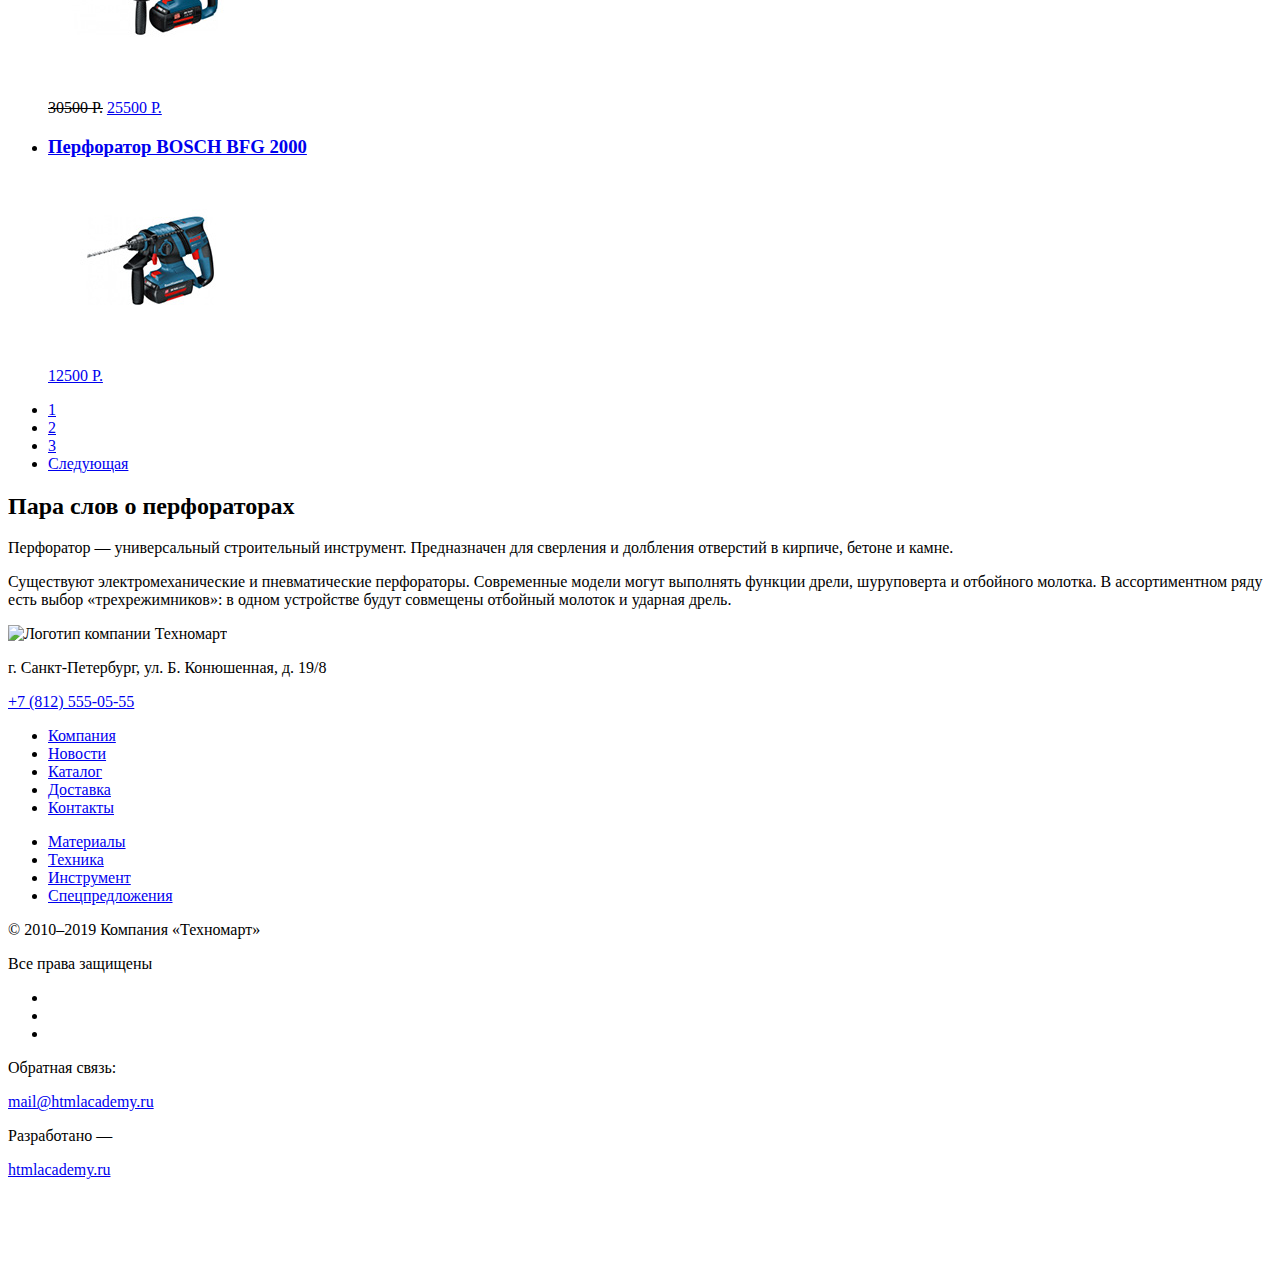
==== commit dbfadd0a: "Внес правки по замечаниям" ====
--- a/catalog.html
+++ b/catalog.html
@@ -10,11 +10,11 @@
   <body>
     <header>
       <div>
-        <a>
+        <a href="index.html">
           <img class="logo" src="img/logo-technomart.svg" width="100" height="50" alt="Логотип компании Техномарт">
         </a>
         <form action="https://echo.htmlacademy.ru" method="GET">
-          <input type="search" name="search" placeholder="Поиск:">
+          <input type="search" name="search" placeholder="Поиск:" aria-label="Поле поиска">
         </form>
         <ul>
           <li>
@@ -76,216 +76,230 @@
       </nav>
     </header>
     <main>
-      <ul>
-        <li>
-          <a href="index.html"></a>
-        </li>
-        <li>
-          <a href="catalog.html">Каталог</a>
-        </li>
-        <li>
-          <a href="#nowhere">Инструмент</a>
-        </li>
-        <li>Перфораторы</li>
-      </ul>
+      <div>
+        <ul>
+          <li>
+            <a href="index.html"></a>
+          </li>
+          <li>
+            <a href="catalog.html">Каталог</a>
+          </li>
+          <li>
+            <a href="#nowhere">Инструмент</a>
+          </li>
+          <li>Перфораторы</li>
+        </ul>
+      </div>
       <section>
         <h1>Перфораторы</h1>
-        <p>Фильтр:</p>
-        <form action="https://echo.htmlacademy.ru" method="GET">
-          <fieldset>
-            <legend>Цена:</legend>
-            <div>
-              <div></div>
-              <button type="button" aria-label="Установить минимум"></button>
-              <button type="button" aria-label="Установить максимум"></button>
-            </div>
-            <div>
-              <input type="number" name="price-min" value="0" min="0" max="14900" step="100" aria-label="Минимальная цена">
-              <input type="number" name="price-max" value="30000" min="1500" max="30000" step="100" aria-label="Максимальная цена">
-            </div>
-          </fieldset>
-          <fieldset>
-            <legend>Производители:</legend>
-            <ul>
-              <li>
-                <input type="checkbox" name="bosch" id="filter-bosch" checked>
-                <label for="filter-bosch">Bosch</label>
-              </li>
-              <li>
-                <input type="checkbox" name="interskol" id="filter-interskol">
-                <label for="filter-interskol">Интерскол</label>
-              </li>
-              <li>
-                <input type="checkbox" name="makita" id="filter-makita" checked>
-                <label for="filter-makita">Makita</label>
-              </li>
-              <li>
-                <input type="checkbox" name="dewalt" id="filter-dewalt">
-                <label for="filter-dewalt">Dewalt</label>
-              </li>
-              <li>
-                <input type="checkbox" name="hitachi" id="filter-hitachi">
-                <label for="filter-hitachi">Hitachi</label>
+        <div>
+          <p>Фильтр:</p>
+          <form action="https://echo.htmlacademy.ru" method="GET">
+            <fieldset>
+              <legend>Цена:</legend>
+              <div>
+                <div></div>
+                <button type="button" aria-label="Установить минимум"></button>
+                <button type="button" aria-label="Установить максимум"></button>
+              </div>
+              <div>
+                <input type="number" name="price-min" value="0" min="0" max="14900" step="100" aria-label="Минимальная цена">
+                <input type="number" name="price-max" value="30000" min="1500" max="30000" step="100" aria-label="Максимальная цена">
+              </div>
+            </fieldset>
+            <fieldset>
+              <legend>Производители:</legend>
+              <ul>
+                <li>
+                  <input type="checkbox" name="manufacturers" value="bosch" id="filter-bosch" checked>
+                  <label for="filter-bosch">Bosch</label>
+                </li>
+                <li>
+                  <input type="checkbox" name="manufacturers" value="interskol" id="filter-interskol">
+                  <label for="filter-interskol">Интерскол</label>
+                </li>
+                <li>
+                  <input type="checkbox" name="manufacturers" value="makita" id="filter-makita" checked>
+                  <label for="filter-makita">Makita</label>
+                </li>
+                <li>
+                  <input type="checkbox" name="manufacturers" value="dewalt" id="filter-dewalt">
+                  <label for="filter-dewalt">Dewalt</label>
+                </li>
+                <li>
+                  <input type="checkbox" name="manufacturers" value="hitachi" id="filter-hitachi">
+                  <label for="filter-hitachi">Hitachi</label>
+                </li>
+              </ul>
+            </fieldset>
+            <fieldset>
+              <legend>Питание:</legend>
+              <ul>
+                <li>
+                  <input type="radio" name="product-group" value="rechargeable" id="filter-rechargeable" checked>
+                  <label for="filter-rechargeable">Аккумуляторные</label>
+                </li>
+                <li>
+                  <input type="radio" name="product-group" value="network" id="filter-network">
+                  <label for="filter-network">Сетевые</label>
+                </li>
+              </ul>
+            </fieldset>
+            <button type="submit">Показать</button>
+          </form>
+        </div>
+        <div>
+          <p>Сортировка:</p>
+          <div>
+            <ul aria-label="Сортировка по признаку">
+              <li>
+                <a href="#nowhere">По цене</a>
+              </li>
+              <li>
+                <a href="#nowhere">По типу</a>
+              </li>
+              <li>
+                <a href="#nowhere">По функционалу</a>
               </li>
             </ul>
-          </fieldset>
-          <fieldset>
-            <legend>Питание:</legend>
-            <ul>
-              <li>
-                <input type="radio" name="product-group" value="rechargeable" id="filter-rechargeable" checked>
-                <label for="filter-rechargeable">Аккумуляторные</label>
-              </li>
-              <li>
-                <input type="radio" name="product-group" value="network" id="filter-network">
-                <label for="filter-network">Сетевые</label>
+          </div>
+          <div>
+            <ul aria-label="Направление сортировки">
+              <li>
+                <a href="#nowhere" aria-label="По убыванию"></a>
+              </li>
+              <li>
+                <a href="#nowhere" aria-label="По возрастанию"></a>
               </li>
             </ul>
-          </fieldset>
-          <button type="submit">Показать</button>
-        </form>
-        <p>Сортировка:</p>
-        <ul aria-label="Сортировка по признаку">
-          <li>
-            <a href="#nowhere">По цене</a>
-          </li>
-          <li>
-            <a href="#nowhere">По типу</a>
-          </li>
-          <li>
-            <a href="#nowhere">По функционалу</a>
-          </li>
-        </ul>
-        <ul aria-label="Направление сортировки">
-          <li>
-            <a href="#nowhere" aria-label="По убыванию"></a>
-          </li>
-          <li>
-            <a href="#nowhere" aria-label="По возрастанию"></a>
-          </li>
-        </ul>
-        <ul>
-          <li>
-            <h3>
-              <a href="#nowhere">Перфоратор BOSCH BFG 3000</a>
-            </h3>
-            <p>
-              <img src="img/perforator-catalog-1.jpg" width="218" height="170" alt="Перфоратор BOSCH BFG 3000">
-            </p>
-            <p>
-              <del>22500 Р.</del>
-              <a href="#nowhere">15500 Р.</a>
-            </p>
-          </li>
-          <li>
-            <h3>
-              <a href="#nowhere">Перфоратор BOSCH BFG 6000</a>
-            </h3>
-            <p>
-              <img src="img/perforator-catalog-2.jpg" width="218" height="170" alt="Перфоратор BOSCH BFG 6000">
-            </p>
-            <p>
-              <del>30500 Р.</del>
-              <a href="#nowhere">25500 Р.</a>
-            </p>
-          </li>
-          <li>
-            <h3>
-              <a href="#nowhere">Перфоратор BOSCH BFG 2000</a>
-            </h3>
-            <p>
-              <img src="img/perforator-catalog-3.jpg" width="218" height="170" alt="Перфоратор BOSCH BFG 2000">
-            </p>
-            <p>
-              <a href="#nowhere">12500 Р.</a>
-            </p>
-          </li>
-          <li>
-            <h3>
-              <a href="#nowhere">Перфоратор BOSCH BFG 3000</a>
-            </h3>
-            <p>
-              <img src="img/perforator-catalog-1.jpg" width="218" height="170" alt="Перфоратор BOSCH BFG 3000">
-            </p>
-            <p>
-              <del>22500 Р.</del>
-              <a href="#nowhere">15500 Р.</a>
-            </p>
-          </li>
-          <li>
-            <h3>
-              <a href="#nowhere">Перфоратор BOSCH BFG 6000</a>
-            </h3>
-            <p>
-              <img src="img/perforator-catalog-2.jpg" width="218" height="170" alt="Перфоратор BOSCH BFG 6000">
-            </p>
-            <p>
-              <del>30500 Р.</del>
-              <a href="#nowhere">25500 Р.</a>
-            </p>
-          </li>
-          <li>
-            <h3>
-              <a href="#nowhere">Перфоратор BOSCH BFG 2000</a>
-            </h3>
-            <p>
-              <img src="img/perforator-catalog-3.jpg" width="218" height="170" alt="Перфоратор BOSCH BFG 2000">
-            </p>
-            <p>
-              <a href="#nowhere">12500 Р.</a>
-            </p>
-          </li>
-          <li>
-            <h3>
-              <a href="#nowhere">Перфоратор BOSCH BFG 3000</a>
-            </h3>
-            <p>
-              <img src="img/perforator-catalog-1.jpg" width="218" height="170" alt="Перфоратор BOSCH BFG 3000">
-            </p>
-            <p>
-              <del>22500 Р.</del>
-              <a href="#nowhere">15500 Р.</a>
-            </p>
-          </li>
-          <li>
-            <h3>
-              <a href="#nowhere">Перфоратор BOSCH BFG 6000</a>
-            </h3>
-            <p>
-              <img src="img/perforator-catalog-2.jpg" width="218" height="170" alt="Перфоратор BOSCH BFG 6000">
-            </p>
-            <p>
-              <del>30500 Р.</del>
-              <a href="#nowhere">25500 Р.</a>
-            </p>
-          </li>
-          <li>
-            <h3>
-              <a href="#nowhere">Перфоратор BOSCH BFG 2000</a>
-            </h3>
-            <p>
-              <img src="img/perforator-catalog-3.jpg" width="218" height="170" alt="Перфоратор BOSCH BFG 2000">
-            </p>
-            <p>
-              <a href="#nowhere">12500 Р.</a>
-            </p>
-          </li>
-        </ul>
+          </div>
+        </div>
+        <div>
+          <ul>
+            <li>
+              <h3>
+                <a href="#nowhere">Перфоратор BOSCH BFG 3000</a>
+              </h3>
+              <p>
+                <img src="img/perforator-catalog-1.jpg" width="218" height="170" alt="Перфоратор BOSCH BFG 3000">
+              </p>
+              <p>
+                <del>22500 Р.</del>
+                <a href="#nowhere">15500 Р.</a>
+              </p>
+            </li>
+            <li>
+              <h3>
+                <a href="#nowhere">Перфоратор BOSCH BFG 6000</a>
+              </h3>
+              <p>
+                <img src="img/perforator-catalog-2.jpg" width="218" height="170" alt="Перфоратор BOSCH BFG 6000">
+              </p>
+              <p>
+                <del>30500 Р.</del>
+                <a href="#nowhere">25500 Р.</a>
+              </p>
+            </li>
+            <li>
+              <h3>
+                <a href="#nowhere">Перфоратор BOSCH BFG 2000</a>
+              </h3>
+              <p>
+                <img src="img/perforator-catalog-3.jpg" width="218" height="170" alt="Перфоратор BOSCH BFG 2000">
+              </p>
+              <p>
+                <a href="#nowhere">12500 Р.</a>
+              </p>
+            </li>
+            <li>
+              <h3>
+                <a href="#nowhere">Перфоратор BOSCH BFG 3000</a>
+              </h3>
+              <p>
+                <img src="img/perforator-catalog-1.jpg" width="218" height="170" alt="Перфоратор BOSCH BFG 3000">
+              </p>
+              <p>
+                <del>22500 Р.</del>
+                <a href="#nowhere">15500 Р.</a>
+              </p>
+            </li>
+            <li>
+              <h3>
+                <a href="#nowhere">Перфоратор BOSCH BFG 6000</a>
+              </h3>
+              <p>
+                <img src="img/perforator-catalog-2.jpg" width="218" height="170" alt="Перфоратор BOSCH BFG 6000">
+              </p>
+              <p>
+                <del>30500 Р.</del>
+                <a href="#nowhere">25500 Р.</a>
+              </p>
+            </li>
+            <li>
+              <h3>
+                <a href="#nowhere">Перфоратор BOSCH BFG 2000</a>
+              </h3>
+              <p>
+                <img src="img/perforator-catalog-3.jpg" width="218" height="170" alt="Перфоратор BOSCH BFG 2000">
+              </p>
+              <p>
+                <a href="#nowhere">12500 Р.</a>
+              </p>
+            </li>
+            <li>
+              <h3>
+                <a href="#nowhere">Перфоратор BOSCH BFG 3000</a>
+              </h3>
+              <p>
+                <img src="img/perforator-catalog-1.jpg" width="218" height="170" alt="Перфоратор BOSCH BFG 3000">
+              </p>
+              <p>
+                <del>22500 Р.</del>
+                <a href="#nowhere">15500 Р.</a>
+              </p>
+            </li>
+            <li>
+              <h3>
+                <a href="#nowhere">Перфоратор BOSCH BFG 6000</a>
+              </h3>
+              <p>
+                <img src="img/perforator-catalog-2.jpg" width="218" height="170" alt="Перфоратор BOSCH BFG 6000">
+              </p>
+              <p>
+                <del>30500 Р.</del>
+                <a href="#nowhere">25500 Р.</a>
+              </p>
+            </li>
+            <li>
+              <h3>
+                <a href="#nowhere">Перфоратор BOSCH BFG 2000</a>
+              </h3>
+              <p>
+                <img src="img/perforator-catalog-3.jpg" width="218" height="170" alt="Перфоратор BOSCH BFG 2000">
+              </p>
+              <p>
+                <a href="#nowhere">12500 Р.</a>
+              </p>
+            </li>
+          </ul>
+        </div>
+        <div>
+          <ul>
+            <li>
+              <a href="#nowhere">1</a>
+            </li>
+            <li>
+              <a href="#nowhere">2</a>
+            </li>
+            <li>
+              <a href="#nowhere">3</a>
+            </li>
+            <li>
+              <a href="#nowhere">Следующая</a>
+            </li>
+          </ul>
+        </div>
       </section>
-      <ul>
-        <li>
-          <a href="#nowhere">1</a>
-        </li>
-        <li>
-          <a href="#nowhere">2</a>
-        </li>
-        <li>
-          <a href="#nowhere">3</a>
-        </li>
-        <li>
-          <a href="#nowhere">Следующая</a>
-        </li>
-      </ul>
       <section>
         <h2>Пара слов о перфораторах</h2>
         <p>Перфоратор — универсальный строительный инструмент. Предназначен для сверления и долбления отверстий в кирпиче,
@@ -297,67 +311,78 @@
     </main>
     <footer>
       <div>
-        <a href="index.html">
+        <a>
           <img class="logo" src="img/logo-technomart.svg" width="100" height="50" alt="Логотип компании Техномарт">
         </a>
         <p>г. Санкт-Петербург, ул. Б. Конюшенная, д. 19/8</p>
         <p>
           <a href="tel:+78125550555">+7 (812) 555-05-55</a>
         </p>
-        <ul>
-          <li>
-            <a href="#nowhere">Компания</a>
-          </li>
-          <li>
-            <a href="#nowhere">Новости</a>
-          </li>
-          <li>
-            <a href="#nowhere">Каталог</a>
-          </li>
-          <li>
-            <a href="#nowhere">Доставка</a>
-          </li>
-          <li>
-            <a href="#nowhere">Контакты</a>
-          </li>
-        </ul>
-        <ul>
-          <li>
-            <a href="#nowhere">Материалы</a>
-          </li>
-          <li>
-            <a href="#nowhere">Техника</a>
-          </li>
-          <li>
-            <a href="#nowhere">Инструмент</a>
-          </li>
-          <li>
-            <a href="#nowhere">Спецпредложения</a>
-          </li>
-        </ul>
+        <div>
+          <ul>
+            <li>
+              <a href="#nowhere">Компания</a>
+            </li>
+            <li>
+              <a href="#nowhere">Новости</a>
+            </li>
+            <li>
+              <a href="catalog.html">Каталог</a>
+            </li>
+            <li>
+              <a href="#nowhere">Доставка</a></li>
+            <li>
+              <a href="#nowhere">Контакты</a>
+            </li>
+          </ul>
+        </div>
+        <div>
+          <ul>
+            <li>
+              <a href="#nowhere">Материалы</a>
+            </li>
+            <li>
+              <a href="#nowhere">Техника</a>
+            </li>
+            <li>
+              <a href="#nowhere">Инструмент</a>
+            </li>
+            <li>
+              <a href="#nowhere">Спецпредложения</a>
+            </li>
+          </ul>
+        </div>
       </div>
       <div>
         <p>© 2010–2019 Компания «Техномарт»</p>
         <p>Все права защищены</p>
-        <ul>
-          <li>
-            <a href="#nowhere" aria-label="Вконтакте"></a>
-          </li>
-          <li>
-            <a href="#nowhere" aria-label="Фейсбук"></a>
-          </li>
-          <li>
-            <a href="#nowhere" aria-label="Инстаграм"></a>
-          </li>
-        </ul>
-        <p>Обратная связь:</p>
-        <p>
-          <a href="mailto:mail@htmlacademy.ru">mail@htmlacademy.ru</a>
-        </p>
-        <p>Разработано —</p>
-        <p>
-          <a href="https://htmlacademy.ru/intensive/htmlcss">htmlacademy.ru</a>
-        </p>
+        <div>
+          <ul>
+            <li>
+              <a href="#nowhere" aria-label="Вконтакте"></a>
+            </li>
+            <li>
+              <a href="#nowhere" aria-label="Фейсбук"></a>
+            </li>
+            <li>
+              <a href="#nowhere" aria-label="Инстаграм"></a>
+            </li>
+          </ul>
+        </div>
+        <div>
+          <div>
+            <p>Обратная связь:</p>
+            <p>
+              <a href="mailto:mail@htmlacademy.ru">mail@htmlacademy.ru</a>
+            </p>
+          </div>
+          <div>
+            <p>Разработано —</p>
+            <p>
+              <a href="https://htmlacademy.ru/intensive/htmlcss">htmlacademy.ru</a>
+            </p>
+          </div>
+        </div>
       </div>
     </footer>
     <div class="visually-hidden">
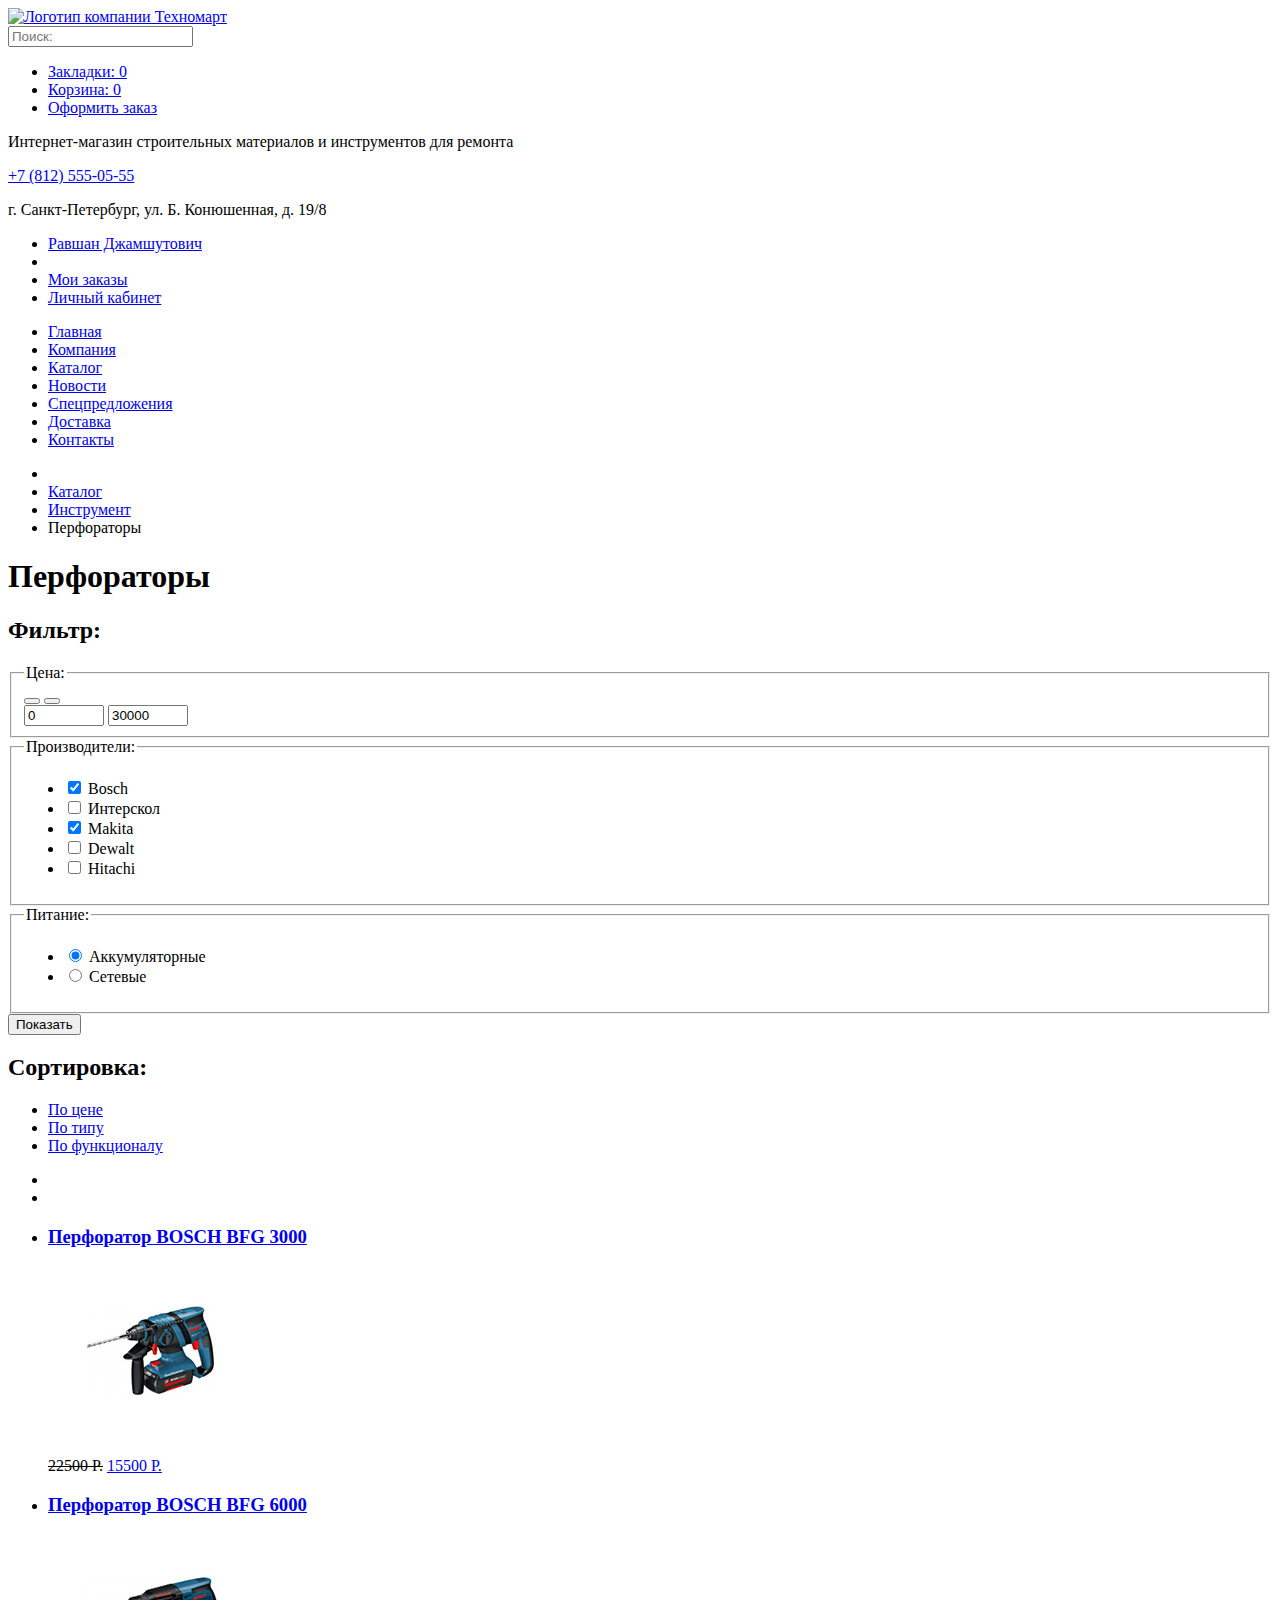
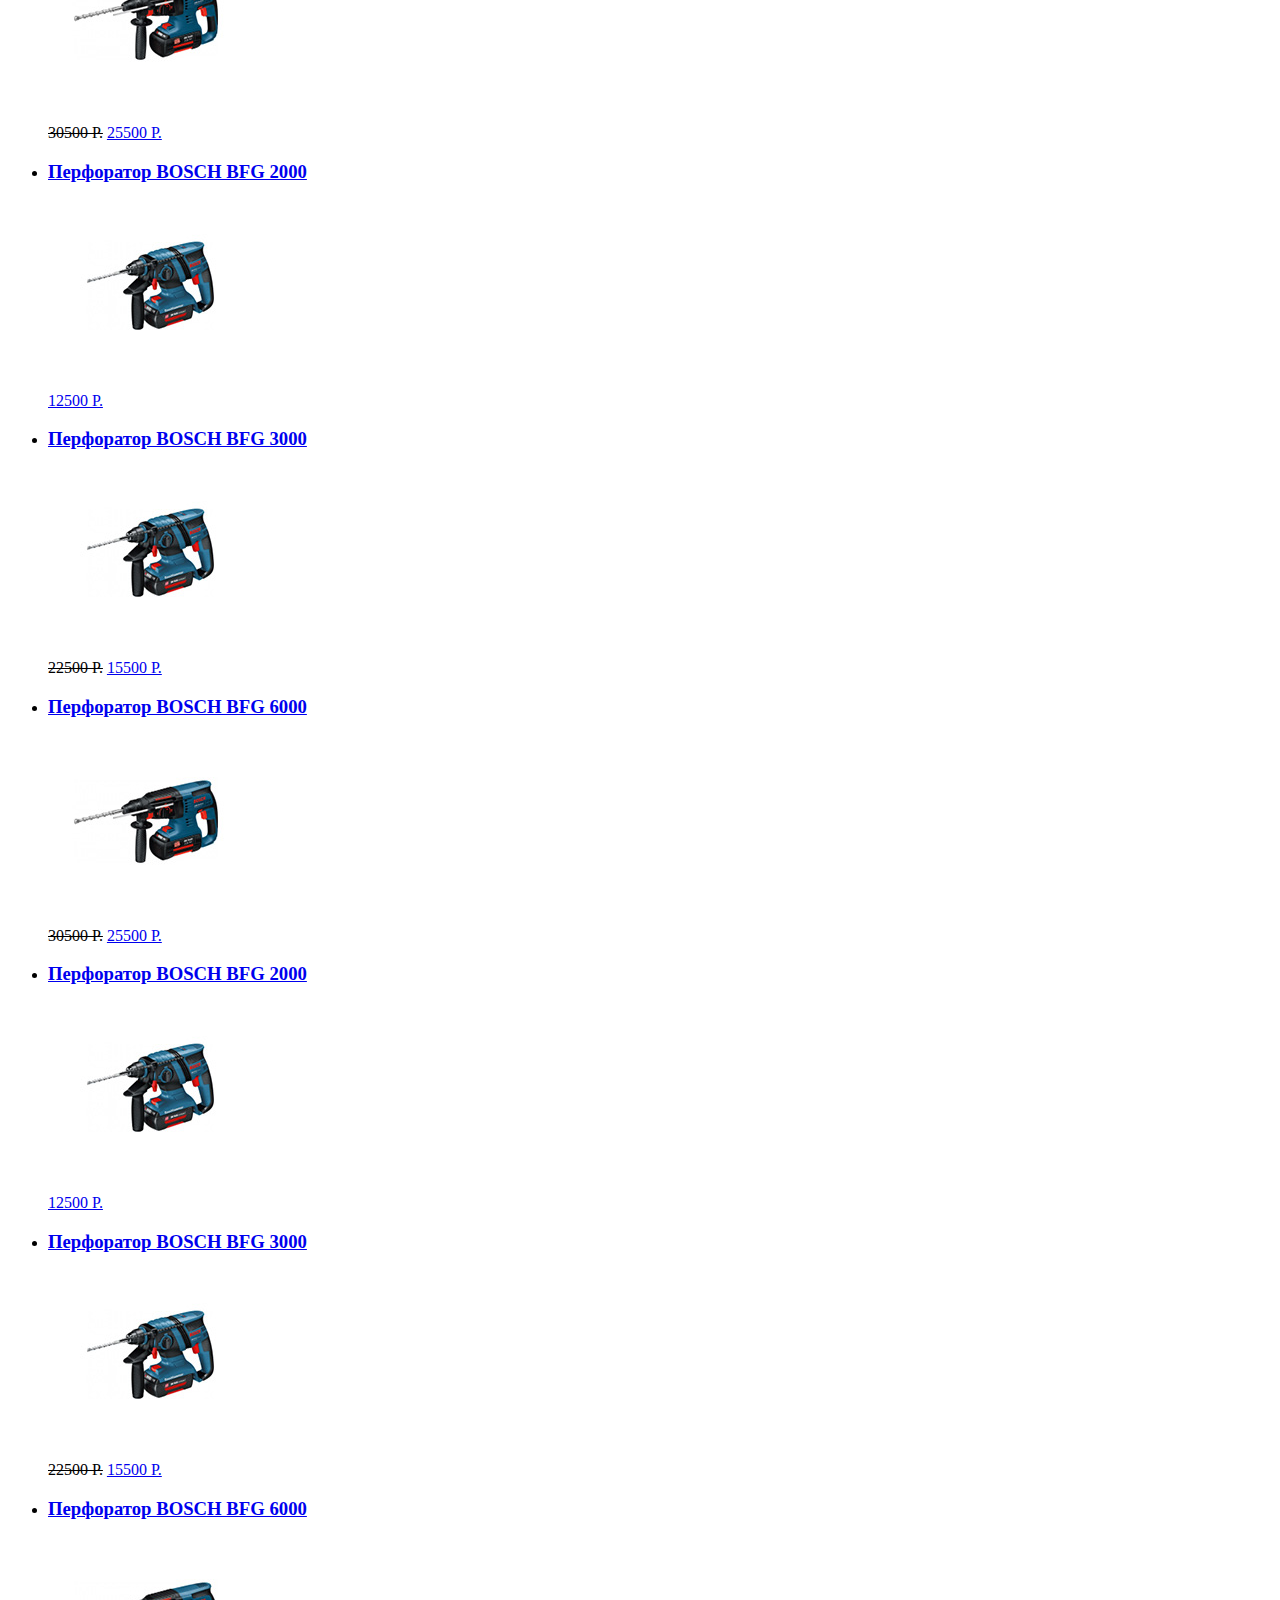
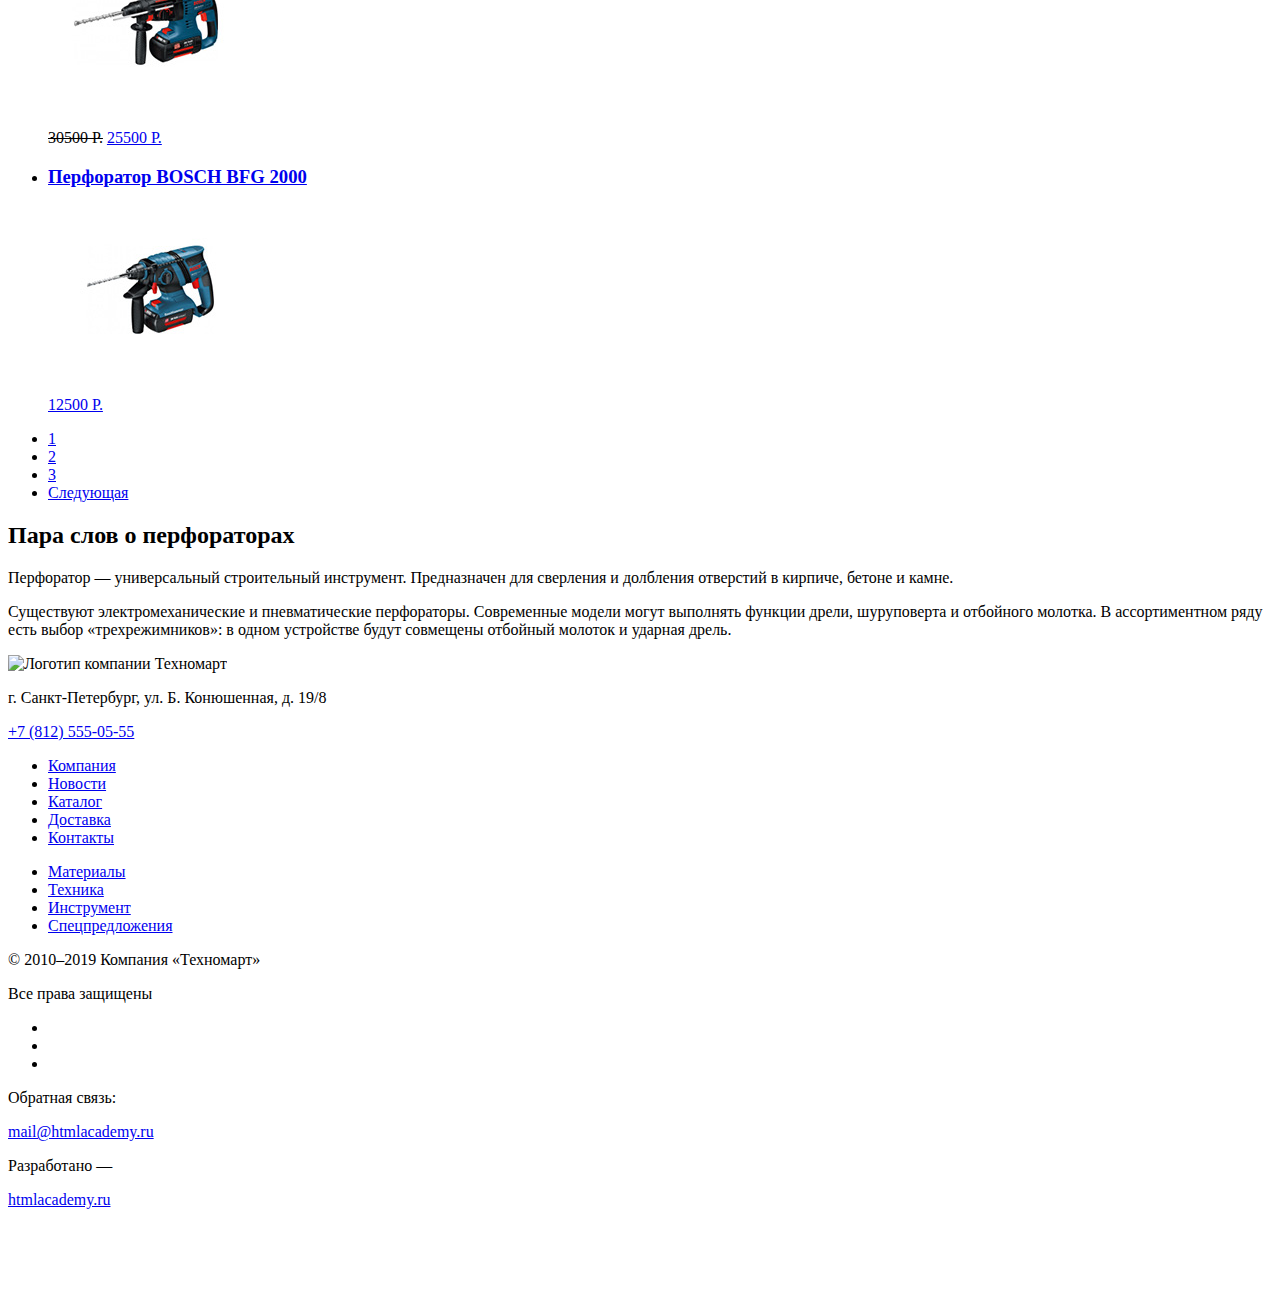
==== commit ccbbb055: "Убрал лишние обертки и добавил label для доступности" ====
--- a/catalog.html
+++ b/catalog.html
@@ -14,7 +14,8 @@
           <img class="logo" src="img/logo-technomart.svg" width="100" height="50" alt="Логотип компании Техномарт">
         </a>
         <form action="https://echo.htmlacademy.ru" method="GET">
-          <input type="search" name="search" placeholder="Поиск:" aria-label="Поле поиска">
+          <label class="visually-hidden" for="search">Поле поиска</label>
+          <input id="search" type="search" name="search" placeholder="Поиск:">
         </form>
         <ul>
           <li>
@@ -92,213 +93,211 @@
       </div>
       <section>
         <h1>Перфораторы</h1>
+        <form action="https://echo.htmlacademy.ru" method="GET">
+          <h2>Фильтр:</h2>
+          <fieldset>
+            <legend>Цена:</legend>
+            <div>
+              <div></div>
+              <label class="visually-hidden" for="button-price-min">Установить минимум</label>
+              <button id="button-price-min" type="button"></button>
+              <label class="visually-hidden" for="button-price-max">Установить максимум</label>
+              <button id="button-price-max" type="button"></button>
+            </div>
+            <div>
+              <label class="visually-hidden" for="price-min">Минимальная цена</label>
+              <input id="price-min" type="number" name="price-min" value="0" min="0" max="14900" step="100">
+              <label class="visually-hidden" for="price-max">Максимальная цена</label>
+              <input id="price-max" type="number" name="price-max" value="30000" min="1500" max="30000" step="100">
+            </div>
+          </fieldset>
+          <fieldset>
+            <legend>Производители:</legend>
+            <ul>
+              <li>
+                <input type="checkbox" name="manufacturers" value="bosch" id="filter-bosch" checked>
+                <label for="filter-bosch">Bosch</label>
+              </li>
+              <li>
+                <input type="checkbox" name="manufacturers" value="interskol" id="filter-interskol">
+                <label for="filter-interskol">Интерскол</label>
+              </li>
+              <li>
+                <input type="checkbox" name="manufacturers" value="makita" id="filter-makita" checked>
+                <label for="filter-makita">Makita</label>
+              </li>
+              <li>
+                <input type="checkbox" name="manufacturers" value="dewalt" id="filter-dewalt">
+                <label for="filter-dewalt">Dewalt</label>
+              </li>
+              <li>
+                <input type="checkbox" name="manufacturers" value="hitachi" id="filter-hitachi">
+                <label for="filter-hitachi">Hitachi</label>
+              </li>
+            </ul>
+          </fieldset>
+          <fieldset>
+            <legend>Питание:</legend>
+            <ul>
+              <li>
+                <input type="radio" name="product-group" value="rechargeable" id="filter-rechargeable" checked>
+                <label for="filter-rechargeable">Аккумуляторные</label>
+              </li>
+              <li>
+                <input type="radio" name="product-group" value="network" id="filter-network">
+                <label for="filter-network">Сетевые</label>
+              </li>
+            </ul>
+          </fieldset>
+          <button type="submit">Показать</button>
+        </form>
         <div>
-          <p>Фильтр:</p>
-          <form action="https://echo.htmlacademy.ru" method="GET">
-            <fieldset>
-              <legend>Цена:</legend>
-              <div>
-                <div></div>
-                <button type="button" aria-label="Установить минимум"></button>
-                <button type="button" aria-label="Установить максимум"></button>
-              </div>
-              <div>
-                <input type="number" name="price-min" value="0" min="0" max="14900" step="100" aria-label="Минимальная цена">
-                <input type="number" name="price-max" value="30000" min="1500" max="30000" step="100" aria-label="Максимальная цена">
-              </div>
-            </fieldset>
-            <fieldset>
-              <legend>Производители:</legend>
-              <ul>
-                <li>
-                  <input type="checkbox" name="manufacturers" value="bosch" id="filter-bosch" checked>
-                  <label for="filter-bosch">Bosch</label>
-                </li>
-                <li>
-                  <input type="checkbox" name="manufacturers" value="interskol" id="filter-interskol">
-                  <label for="filter-interskol">Интерскол</label>
-                </li>
-                <li>
-                  <input type="checkbox" name="manufacturers" value="makita" id="filter-makita" checked>
-                  <label for="filter-makita">Makita</label>
-                </li>
-                <li>
-                  <input type="checkbox" name="manufacturers" value="dewalt" id="filter-dewalt">
-                  <label for="filter-dewalt">Dewalt</label>
-                </li>
-                <li>
-                  <input type="checkbox" name="manufacturers" value="hitachi" id="filter-hitachi">
-                  <label for="filter-hitachi">Hitachi</label>
-                </li>
-              </ul>
-            </fieldset>
-            <fieldset>
-              <legend>Питание:</legend>
-              <ul>
-                <li>
-                  <input type="radio" name="product-group" value="rechargeable" id="filter-rechargeable" checked>
-                  <label for="filter-rechargeable">Аккумуляторные</label>
-                </li>
-                <li>
-                  <input type="radio" name="product-group" value="network" id="filter-network">
-                  <label for="filter-network">Сетевые</label>
-                </li>
-              </ul>
-            </fieldset>
-            <button type="submit">Показать</button>
-          </form>
-        </div>
-        <div>
-          <p>Сортировка:</p>
-          <div>
-            <ul aria-label="Сортировка по признаку">
-              <li>
-                <a href="#nowhere">По цене</a>
-              </li>
-              <li>
-                <a href="#nowhere">По типу</a>
-              </li>
-              <li>
-                <a href="#nowhere">По функционалу</a>
-              </li>
-            </ul>
-          </div>
-          <div>
-            <ul aria-label="Направление сортировки">
-              <li>
-                <a href="#nowhere" aria-label="По убыванию"></a>
-              </li>
-              <li>
-                <a href="#nowhere" aria-label="По возрастанию"></a>
-              </li>
-            </ul>
-          </div>
-        </div>
-        <div>
+          <h2>Сортировка:</h2>
+          <p class="visually-hidden">Сортировка по признаку</p>
           <ul>
             <li>
-              <h3>
-                <a href="#nowhere">Перфоратор BOSCH BFG 3000</a>
-              </h3>
-              <p>
-                <img src="img/perforator-catalog-1.jpg" width="218" height="170" alt="Перфоратор BOSCH BFG 3000">
-              </p>
-              <p>
-                <del>22500 Р.</del>
-                <a href="#nowhere">15500 Р.</a>
-              </p>
-            </li>
-            <li>
-              <h3>
-                <a href="#nowhere">Перфоратор BOSCH BFG 6000</a>
-              </h3>
-              <p>
-                <img src="img/perforator-catalog-2.jpg" width="218" height="170" alt="Перфоратор BOSCH BFG 6000">
-              </p>
-              <p>
-                <del>30500 Р.</del>
-                <a href="#nowhere">25500 Р.</a>
-              </p>
-            </li>
-            <li>
-              <h3>
-                <a href="#nowhere">Перфоратор BOSCH BFG 2000</a>
-              </h3>
-              <p>
-                <img src="img/perforator-catalog-3.jpg" width="218" height="170" alt="Перфоратор BOSCH BFG 2000">
-              </p>
-              <p>
-                <a href="#nowhere">12500 Р.</a>
-              </p>
-            </li>
-            <li>
-              <h3>
-                <a href="#nowhere">Перфоратор BOSCH BFG 3000</a>
-              </h3>
-              <p>
-                <img src="img/perforator-catalog-1.jpg" width="218" height="170" alt="Перфоратор BOSCH BFG 3000">
-              </p>
-              <p>
-                <del>22500 Р.</del>
-                <a href="#nowhere">15500 Р.</a>
-              </p>
-            </li>
-            <li>
-              <h3>
-                <a href="#nowhere">Перфоратор BOSCH BFG 6000</a>
-              </h3>
-              <p>
-                <img src="img/perforator-catalog-2.jpg" width="218" height="170" alt="Перфоратор BOSCH BFG 6000">
-              </p>
-              <p>
-                <del>30500 Р.</del>
-                <a href="#nowhere">25500 Р.</a>
-              </p>
-            </li>
-            <li>
-              <h3>
-                <a href="#nowhere">Перфоратор BOSCH BFG 2000</a>
-              </h3>
-              <p>
-                <img src="img/perforator-catalog-3.jpg" width="218" height="170" alt="Перфоратор BOSCH BFG 2000">
-              </p>
-              <p>
-                <a href="#nowhere">12500 Р.</a>
-              </p>
-            </li>
-            <li>
-              <h3>
-                <a href="#nowhere">Перфоратор BOSCH BFG 3000</a>
-              </h3>
-              <p>
-                <img src="img/perforator-catalog-1.jpg" width="218" height="170" alt="Перфоратор BOSCH BFG 3000">
-              </p>
-              <p>
-                <del>22500 Р.</del>
-                <a href="#nowhere">15500 Р.</a>
-              </p>
-            </li>
-            <li>
-              <h3>
-                <a href="#nowhere">Перфоратор BOSCH BFG 6000</a>
-              </h3>
-              <p>
-                <img src="img/perforator-catalog-2.jpg" width="218" height="170" alt="Перфоратор BOSCH BFG 6000">
-              </p>
-              <p>
-                <del>30500 Р.</del>
-                <a href="#nowhere">25500 Р.</a>
-              </p>
-            </li>
-            <li>
-              <h3>
-                <a href="#nowhere">Перфоратор BOSCH BFG 2000</a>
-              </h3>
-              <p>
-                <img src="img/perforator-catalog-3.jpg" width="218" height="170" alt="Перфоратор BOSCH BFG 2000">
-              </p>
-              <p>
-                <a href="#nowhere">12500 Р.</a>
-              </p>
+              <a href="#nowhere">По цене</a>
+            </li>
+            <li>
+              <a href="#nowhere">По типу</a>
+            </li>
+            <li>
+              <a href="#nowhere">По функционалу</a>
+            </li>
+          </ul>
+          <p class="visually-hidden">Направление сортировки</p>
+          <ul>
+            <li>
+              <p class="visually-hidden">По убыванию</p>
+              <a href="#nowhere"></a>
+            </li>
+            <li>
+              <p class="visually-hidden">По возрастанию</p>
+              <a href="#nowhere"></a>
             </li>
           </ul>
         </div>
-        <div>
-          <ul>
-            <li>
-              <a href="#nowhere">1</a>
-            </li>
-            <li>
-              <a href="#nowhere">2</a>
-            </li>
-            <li>
-              <a href="#nowhere">3</a>
-            </li>
-            <li>
-              <a href="#nowhere">Следующая</a>
-            </li>
-          </ul>
-        </div>
+        <ul>
+          <li>
+            <h3>
+              <a href="#nowhere">Перфоратор BOSCH BFG 3000</a>
+            </h3>
+            <p>
+              <img src="img/perforator-catalog-1.jpg" width="218" height="170" alt="Перфоратор BOSCH BFG 3000">
+            </p>
+            <p>
+              <del>22500 Р.</del>
+              <a href="#nowhere">15500 Р.</a>
+            </p>
+          </li>
+          <li>
+            <h3>
+              <a href="#nowhere">Перфоратор BOSCH BFG 6000</a>
+            </h3>
+            <p>
+              <img src="img/perforator-catalog-2.jpg" width="218" height="170" alt="Перфоратор BOSCH BFG 6000">
+            </p>
+            <p>
+              <del>30500 Р.</del>
+              <a href="#nowhere">25500 Р.</a>
+            </p>
+          </li>
+          <li>
+            <h3>
+              <a href="#nowhere">Перфоратор BOSCH BFG 2000</a>
+            </h3>
+            <p>
+              <img src="img/perforator-catalog-3.jpg" width="218" height="170" alt="Перфоратор BOSCH BFG 2000">
+            </p>
+            <p>
+              <a href="#nowhere">12500 Р.</a>
+            </p>
+          </li>
+          <li>
+            <h3>
+              <a href="#nowhere">Перфоратор BOSCH BFG 3000</a>
+            </h3>
+            <p>
+              <img src="img/perforator-catalog-1.jpg" width="218" height="170" alt="Перфоратор BOSCH BFG 3000">
+            </p>
+            <p>
+              <del>22500 Р.</del>
+              <a href="#nowhere">15500 Р.</a>
+            </p>
+          </li>
+          <li>
+            <h3>
+              <a href="#nowhere">Перфоратор BOSCH BFG 6000</a>
+            </h3>
+            <p>
+              <img src="img/perforator-catalog-2.jpg" width="218" height="170" alt="Перфоратор BOSCH BFG 6000">
+            </p>
+            <p>
+              <del>30500 Р.</del>
+              <a href="#nowhere">25500 Р.</a>
+            </p>
+          </li>
+          <li>
+            <h3>
+              <a href="#nowhere">Перфоратор BOSCH BFG 2000</a>
+            </h3>
+            <p>
+              <img src="img/perforator-catalog-3.jpg" width="218" height="170" alt="Перфоратор BOSCH BFG 2000">
+            </p>
+            <p>
+              <a href="#nowhere">12500 Р.</a>
+            </p>
+          </li>
+          <li>
+            <h3>
+              <a href="#nowhere">Перфоратор BOSCH BFG 3000</a>
+            </h3>
+            <p>
+              <img src="img/perforator-catalog-1.jpg" width="218" height="170" alt="Перфоратор BOSCH BFG 3000">
+            </p>
+            <p>
+              <del>22500 Р.</del>
+              <a href="#nowhere">15500 Р.</a>
+            </p>
+          </li>
+          <li>
+            <h3>
+              <a href="#nowhere">Перфоратор BOSCH BFG 6000</a>
+            </h3>
+            <p>
+              <img src="img/perforator-catalog-2.jpg" width="218" height="170" alt="Перфоратор BOSCH BFG 6000">
+            </p>
+            <p>
+              <del>30500 Р.</del>
+              <a href="#nowhere">25500 Р.</a>
+            </p>
+          </li>
+          <li>
+            <h3>
+              <a href="#nowhere">Перфоратор BOSCH BFG 2000</a>
+            </h3>
+            <p>
+              <img src="img/perforator-catalog-3.jpg" width="218" height="170" alt="Перфоратор BOSCH BFG 2000">
+            </p>
+            <p>
+              <a href="#nowhere">12500 Р.</a>
+            </p>
+          </li>
+        </ul>
+        <ul>
+          <li>
+            <a href="#nowhere">1</a>
+          </li>
+          <li>
+            <a href="#nowhere">2</a>
+          </li>
+          <li>
+            <a href="#nowhere">3</a>
+          </li>
+          <li>
+            <a href="#nowhere">Следующая</a>
+          </li>
+        </ul>
       </section>
       <section>
         <h2>Пара слов о перфораторах</h2>
@@ -318,40 +317,36 @@
         <p>
           <a href="tel:+78125550555">+7 (812) 555-05-55</a>
         </p>
-        <div>
-          <ul>
-            <li>
-              <a href="#nowhere">Компания</a>
-            </li>
-            <li>
-              <a href="#nowhere">Новости</a>
-            </li>
-            <li>
-              <a href="catalog.html">Каталог</a>
-            </li>
-            <li>
-              <a href="#nowhere">Доставка</a></li>
-            <li>
-              <a href="#nowhere">Контакты</a>
-            </li>
-          </ul>
-        </div>
-        <div>
-          <ul>
-            <li>
-              <a href="#nowhere">Материалы</a>
-            </li>
-            <li>
-              <a href="#nowhere">Техника</a>
-            </li>
-            <li>
-              <a href="#nowhere">Инструмент</a>
-            </li>
-            <li>
-              <a href="#nowhere">Спецпредложения</a>
-            </li>
-          </ul>
-        </div>
+        <ul>
+          <li>
+            <a href="#nowhere">Компания</a>
+          </li>
+          <li>
+            <a href="#nowhere">Новости</a>
+          </li>
+          <li>
+            <a href="catalog.html">Каталог</a>
+          </li>
+          <li>
+            <a href="#nowhere">Доставка</a></li>
+          <li>
+            <a href="#nowhere">Контакты</a>
+          </li>
+        </ul>
+        <ul>
+          <li>
+            <a href="#nowhere">Материалы</a>
+          </li>
+          <li>
+            <a href="#nowhere">Техника</a>
+          </li>
+          <li>
+            <a href="#nowhere">Инструмент</a>
+          </li>
+          <li>
+            <a href="#nowhere">Спецпредложения</a>
+          </li>
+        </ul>
       </div>
       <div>
         <p>© 2010–2019 Компания «Техномарт»</p>
@@ -370,18 +365,14 @@
           </ul>
         </div>
         <div>
-          <div>
-            <p>Обратная связь:</p>
-            <p>
-              <a href="mailto:mail@htmlacademy.ru">mail@htmlacademy.ru</a>
-            </p>
-          </div>
-          <div>
-            <p>Разработано —</p>
-            <p>
-              <a href="https://htmlacademy.ru/intensive/htmlcss">htmlacademy.ru</a>
-            </p>
-          </div>
+          <p>Обратная связь:</p>
+          <p>
+            <a href="mailto:mail@htmlacademy.ru">mail@htmlacademy.ru</a>
+          </p>
+          <p>Разработано —</p>
+          <p>
+            <a href="https://htmlacademy.ru/intensive/htmlcss">htmlacademy.ru</a>
+          </p>
         </div>
       </div>
     </footer>
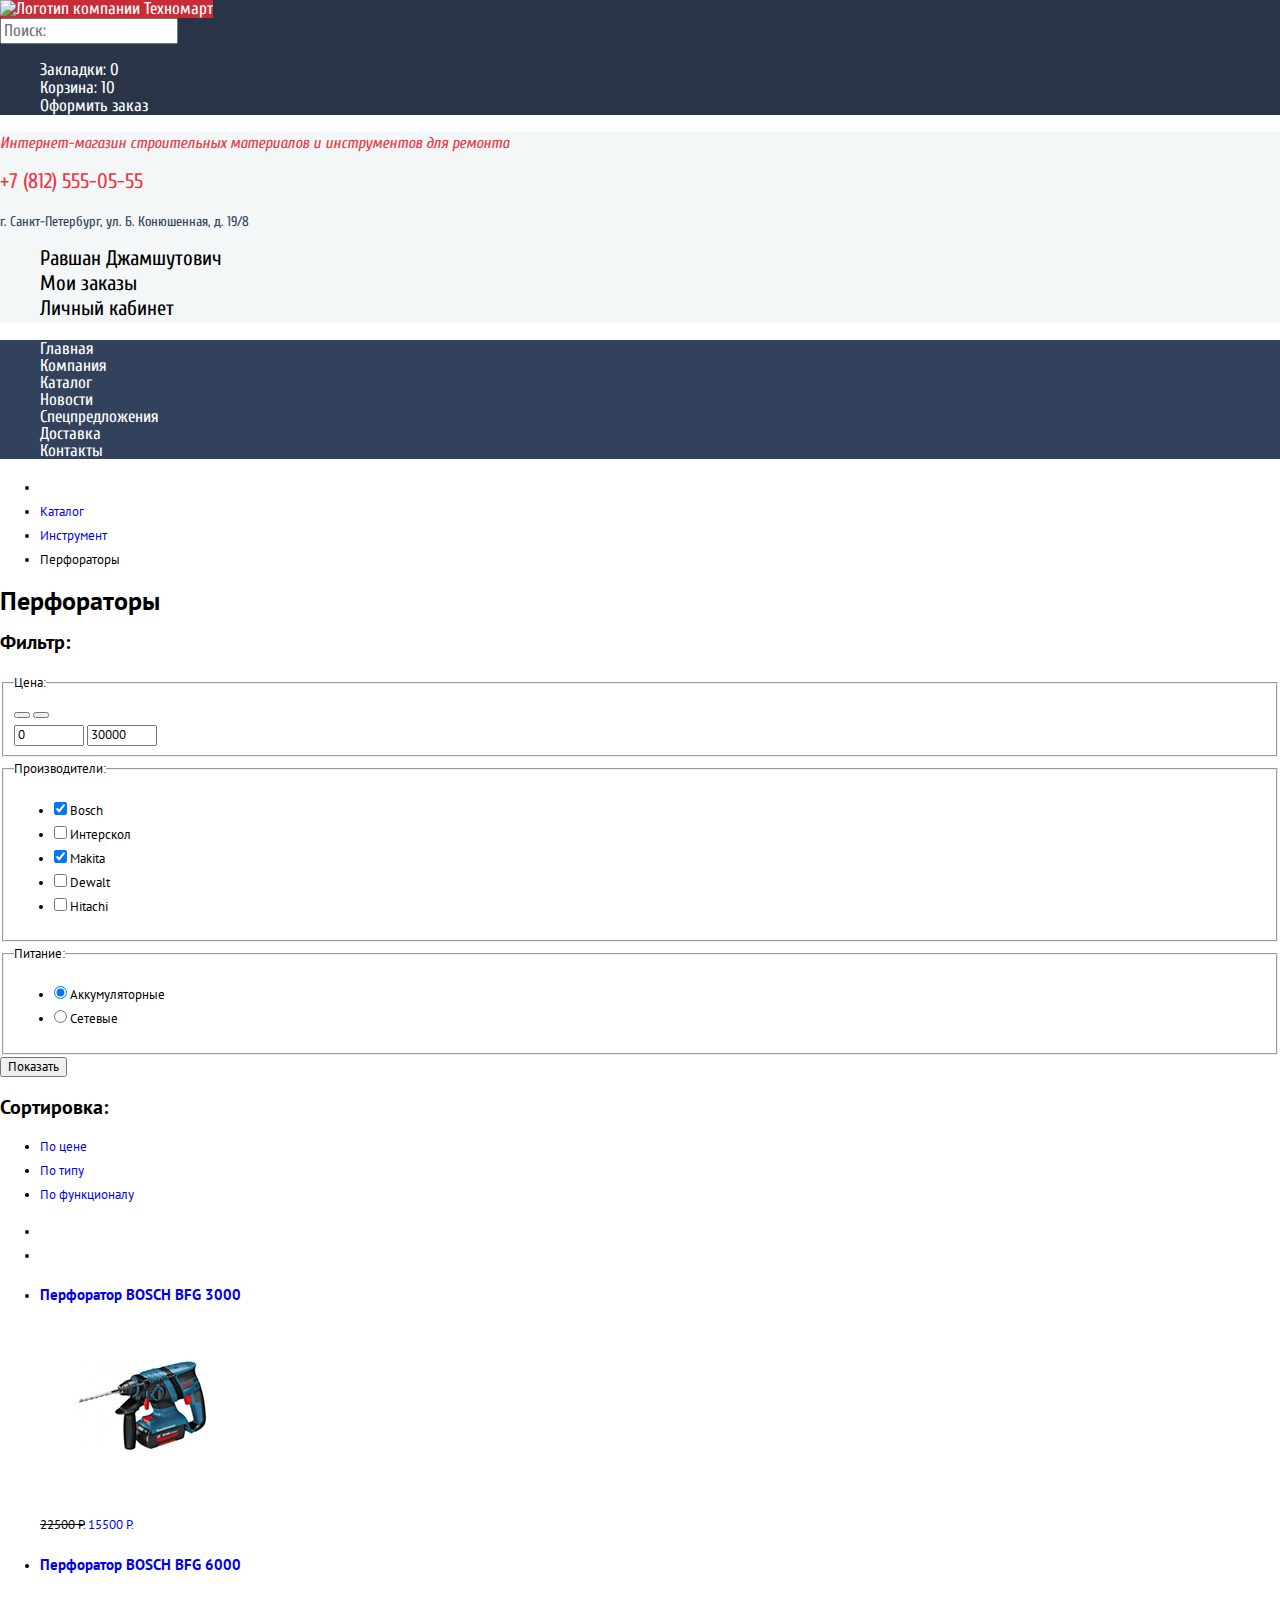
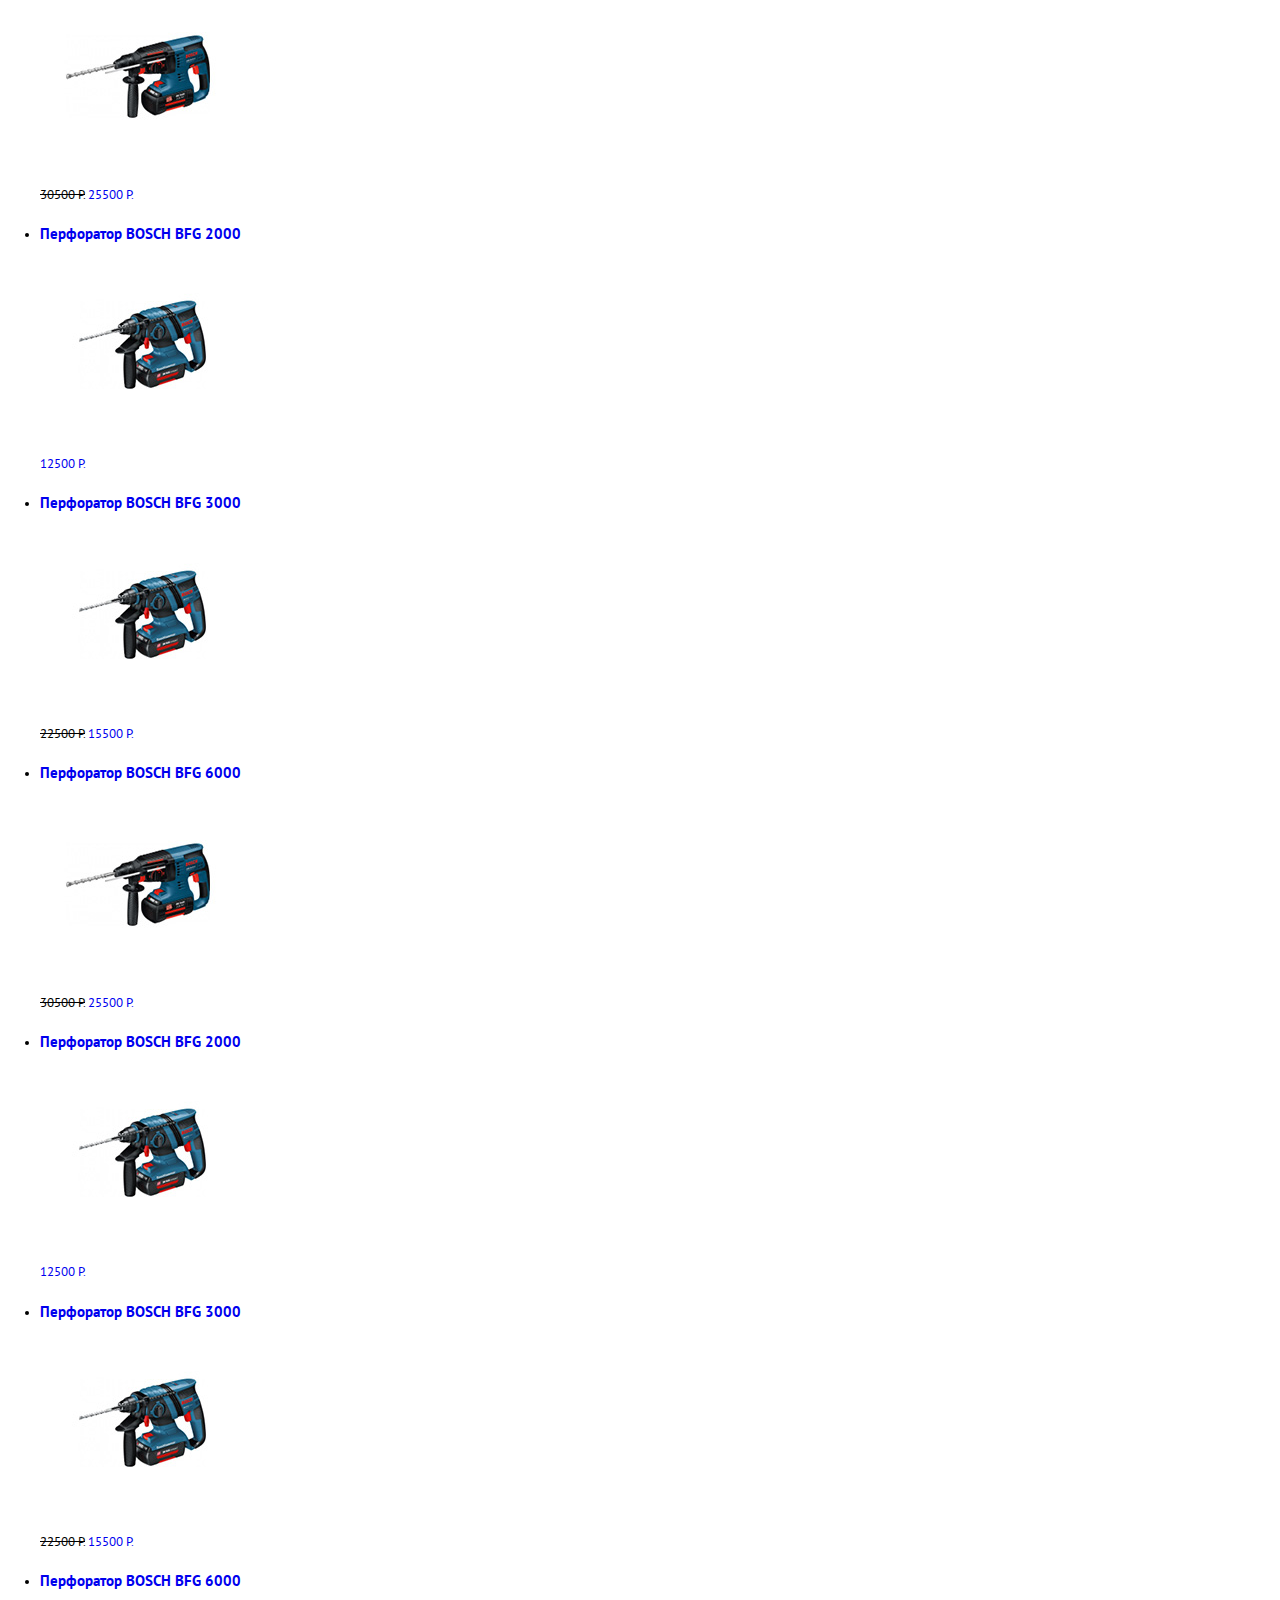
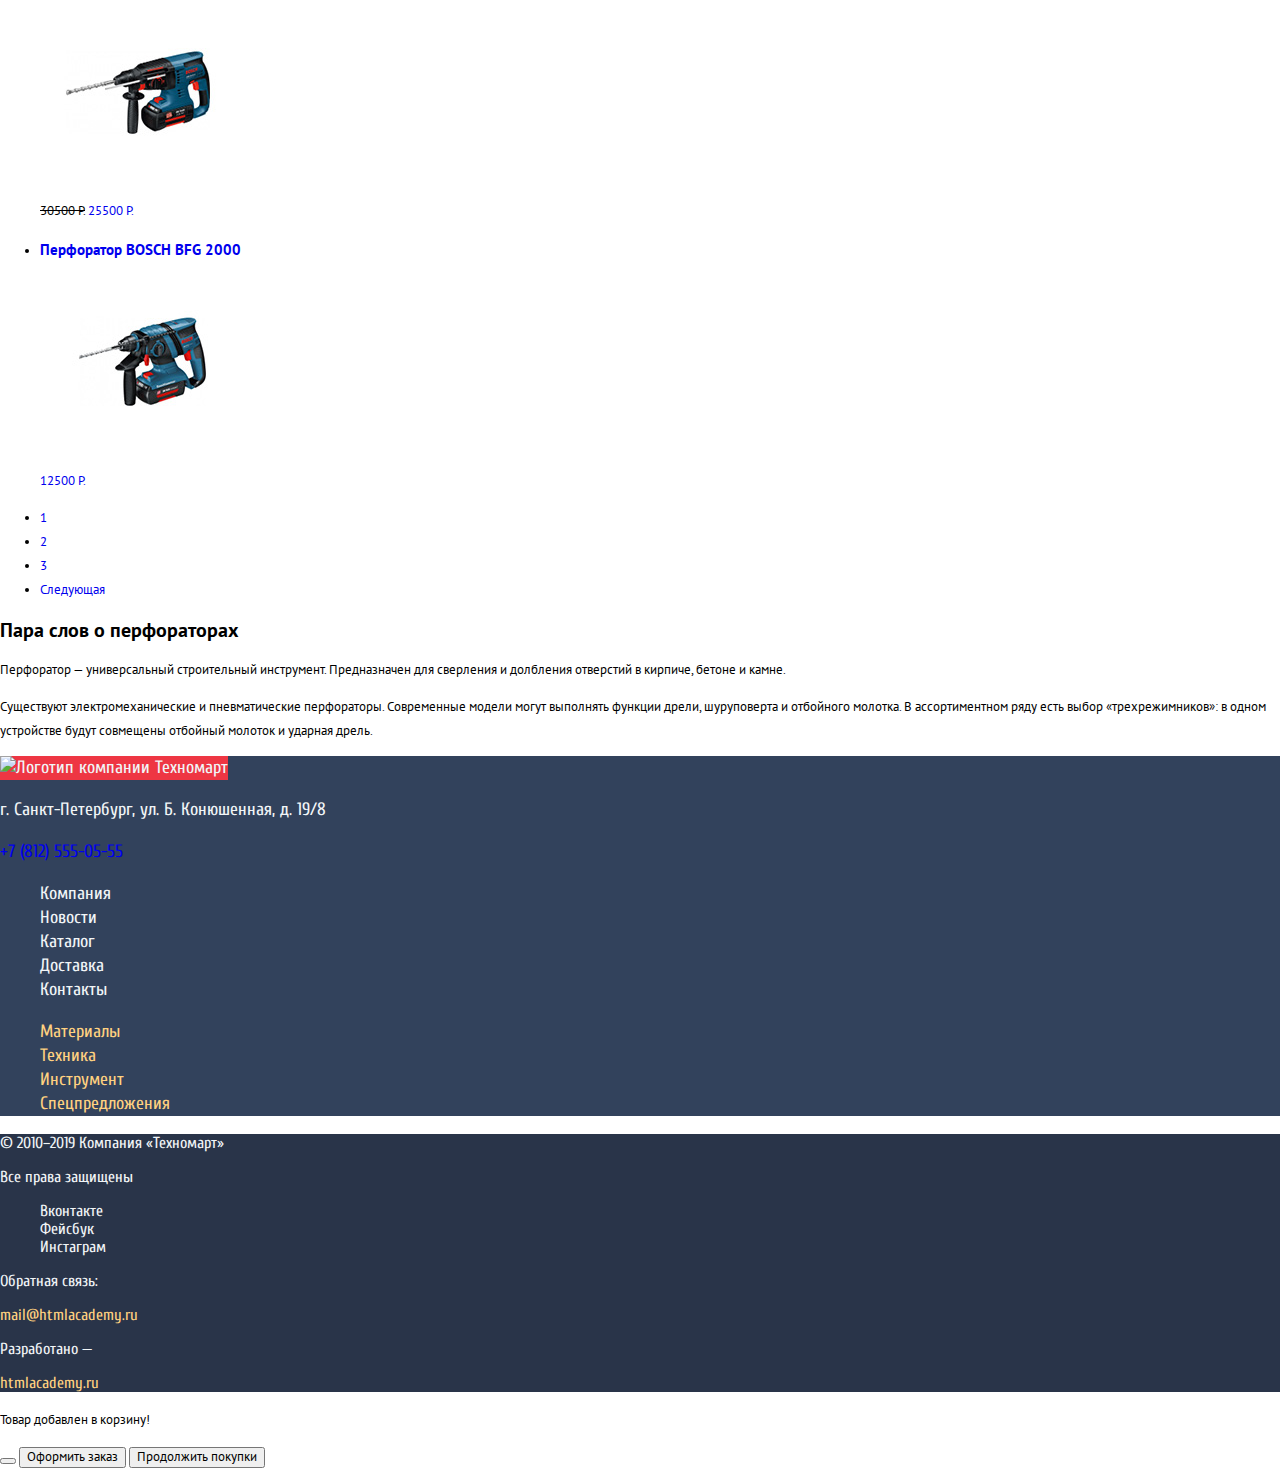
==== commit 8b813c31: "Исправил опечатку в пути к стилевому файлу и символ кодирования url" ====
--- a/catalog.html
+++ b/catalog.html
@@ -4,54 +4,56 @@
   <head>
     <meta charset="utf-8">
     <title>Перфораторы</title>
+    <link rel="stylesheet" href="https://fonts.googleapis.com/css?family=Cuprum:400,400i,700%7CPT+Sans:400,700&display=swap&subset=cyrillic">
+    <link rel="stylesheet" href="css/normalize.css">
     <link rel="stylesheet" href="css/style.css">
   </head>
 
   <body>
-    <header>
-      <div>
-        <a href="index.html">
-          <img class="logo" src="img/logo-technomart.svg" width="100" height="50" alt="Логотип компании Техномарт">
+    <header class="main-header">
+      <div class="user-navigation">
+        <a class="main-header-logo" href="index.html">
+          <img src="img/logo-technomart.svg" width="100" height="50" alt="Логотип компании Техномарт">
         </a>
-        <form action="https://echo.htmlacademy.ru" method="GET">
+        <form class="search" action="https://echo.htmlacademy.ru" method="GET">
           <label class="visually-hidden" for="search">Поле поиска</label>
           <input id="search" type="search" name="search" placeholder="Поиск:">
         </form>
-        <ul>
+        <ul class="user-navigation-list">
           <li>
             <a href="#nowhere">Закладки: 0</a>
           </li>
           <li>
-            <a href="#nowhere">Корзина: 0</a>
+            <a class="user-navigation-current" href="#nowhere">Корзина: 10</a>
           </li>
           <li>
             <a href="#nowhere">Оформить заказ</a>
           </li>
         </ul>
       </div>
-      <div>
-        <p>Интернет-магазин строительных материалов и инструментов для ремонта</p>
+      <div class="header-wrap">
+        <p class="header-title">Интернет-магазин строительных материалов и инструментов для ремонта</p>
         <p>
-          <a href="tel:+78125550555">+7 (812) 555-05-55</a>
+          <a class="button tel" href="tel:+78125550555">+7 (812) 555-05-55</a>
         </p>
         <p>г. Санкт-Петербург, ул. Б. Конюшенная, д. 19/8</p>
-        <ul>
-          <li>
-            <a href="#nowhere">Равшан Джамшутович</a>
-          </li>
-          <li>
-            <a href="#nowhere" title="Выход"></a>
-          </li>
-          <li>
-            <a href="#nowhere">Мои заказы</a>
-          </li>
-          <li>
-            <a href="#nowhere">Личный кабинет</a>
-          </li>
-        </ul>
-      </div>
-      <nav>
-        <ul>
+        <ul class="user-panel">
+          <li>
+            <a class="login-link login-link-icon" href="#nowhere">Равшан Джамшутович</a>
+          </li>
+          <li>
+            <a class="login-link login-link-icon" href="#nowhere" title="Выход"></a>
+          </li>
+          <li>
+            <a class="login-link" href="#nowhere">Мои заказы</a>
+          </li>
+          <li>
+            <a class="login-link" href="#nowhere">Личный кабинет</a>
+          </li>
+        </ul>
+      </div>
+      <nav class="main-navigation">
+        <ul class="site-navigation">
           <li>
             <a href="index.html">Главная</a>
           </li>
@@ -76,28 +78,28 @@
         </ul>
       </nav>
     </header>
-    <main>
-      <div>
-        <ul>
-          <li>
+    <main class="container">
+      <div class="breadcrumbs">
+        <ul class="breadcrumbs-list">
+          <li class="breadcrumbs-item breadcrumbs-icon">
             <a href="index.html"></a>
           </li>
-          <li>
+          <li class="breadcrumbs-item">
             <a href="catalog.html">Каталог</a>
           </li>
-          <li>
+          <li class="breadcrumbs-item">
             <a href="#nowhere">Инструмент</a>
           </li>
-          <li>Перфораторы</li>
-        </ul>
-      </div>
-      <section>
-        <h1>Перфораторы</h1>
-        <form action="https://echo.htmlacademy.ru" method="GET">
+          <li class="breadcrumbs-item breadcrumbs-current">Перфораторы</li>
+        </ul>
+      </div>
+      <section class="catalog">
+        <h1 class="catalog-title">Перфораторы</h1>
+        <form class="filters" action="https://echo.htmlacademy.ru" method="GET">
           <h2>Фильтр:</h2>
           <fieldset>
             <legend>Цена:</legend>
-            <div>
+            <div class="filters-price">
               <div></div>
               <label class="visually-hidden" for="button-price-min">Установить минимум</label>
               <button id="button-price-min" type="button"></button>
@@ -114,23 +116,23 @@
           <fieldset>
             <legend>Производители:</legend>
             <ul>
-              <li>
+              <li class="filters-option">
                 <input type="checkbox" name="manufacturers" value="bosch" id="filter-bosch" checked>
                 <label for="filter-bosch">Bosch</label>
               </li>
-              <li>
+              <li class="filters-option">
                 <input type="checkbox" name="manufacturers" value="interskol" id="filter-interskol">
                 <label for="filter-interskol">Интерскол</label>
               </li>
-              <li>
+              <li class="filters-option">
                 <input type="checkbox" name="manufacturers" value="makita" id="filter-makita" checked>
                 <label for="filter-makita">Makita</label>
               </li>
-              <li>
+              <li class="filters-option">
                 <input type="checkbox" name="manufacturers" value="dewalt" id="filter-dewalt">
                 <label for="filter-dewalt">Dewalt</label>
               </li>
-              <li>
+              <li class="filters-option">
                 <input type="checkbox" name="manufacturers" value="hitachi" id="filter-hitachi">
                 <label for="filter-hitachi">Hitachi</label>
               </li>
@@ -139,19 +141,19 @@
           <fieldset>
             <legend>Питание:</legend>
             <ul>
-              <li>
+              <li class="filters-option">
                 <input type="radio" name="product-group" value="rechargeable" id="filter-rechargeable" checked>
                 <label for="filter-rechargeable">Аккумуляторные</label>
               </li>
-              <li>
+              <li class="filters-option">
                 <input type="radio" name="product-group" value="network" id="filter-network">
                 <label for="filter-network">Сетевые</label>
               </li>
             </ul>
           </fieldset>
-          <button type="submit">Показать</button>
+          <button class="button filters-button" type="submit">Показать</button>
         </form>
-        <div>
+        <div class="sorting">
           <h2>Сортировка:</h2>
           <p class="visually-hidden">Сортировка по признаку</p>
           <ul>
@@ -177,8 +179,8 @@
             </li>
           </ul>
         </div>
-        <ul>
-          <li>
+        <ul class="goods-list">
+          <li class="goods-item">
             <h3>
               <a href="#nowhere">Перфоратор BOSCH BFG 3000</a>
             </h3>
@@ -187,10 +189,10 @@
             </p>
             <p>
               <del>22500 Р.</del>
-              <a href="#nowhere">15500 Р.</a>
-            </p>
-          </li>
-          <li>
+              <a class="button cart" href="#nowhere">15500 Р.</a>
+            </p>
+          </li>
+          <li class="goods-item">
             <h3>
               <a href="#nowhere">Перфоратор BOSCH BFG 6000</a>
             </h3>
@@ -199,10 +201,10 @@
             </p>
             <p>
               <del>30500 Р.</del>
-              <a href="#nowhere">25500 Р.</a>
-            </p>
-          </li>
-          <li>
+              <a class="button cart" href="#nowhere">25500 Р.</a>
+            </p>
+          </li>
+          <li class="goods-item new">
             <h3>
               <a href="#nowhere">Перфоратор BOSCH BFG 2000</a>
             </h3>
@@ -210,10 +212,10 @@
               <img src="img/perforator-catalog-3.jpg" width="218" height="170" alt="Перфоратор BOSCH BFG 2000">
             </p>
             <p>
-              <a href="#nowhere">12500 Р.</a>
-            </p>
-          </li>
-          <li>
+              <a class="button cart" href="#nowhere">12500 Р.</a>
+            </p>
+          </li>
+          <li class="goods-item">
             <h3>
               <a href="#nowhere">Перфоратор BOSCH BFG 3000</a>
             </h3>
@@ -222,10 +224,10 @@
             </p>
             <p>
               <del>22500 Р.</del>
-              <a href="#nowhere">15500 Р.</a>
-            </p>
-          </li>
-          <li>
+              <a class="button cart" href="#nowhere">15500 Р.</a>
+            </p>
+          </li>
+          <li class="goods-item">
             <h3>
               <a href="#nowhere">Перфоратор BOSCH BFG 6000</a>
             </h3>
@@ -234,10 +236,10 @@
             </p>
             <p>
               <del>30500 Р.</del>
-              <a href="#nowhere">25500 Р.</a>
-            </p>
-          </li>
-          <li>
+              <a class="button cart" href="#nowhere">25500 Р.</a>
+            </p>
+          </li>
+          <li class="goods-item">
             <h3>
               <a href="#nowhere">Перфоратор BOSCH BFG 2000</a>
             </h3>
@@ -245,10 +247,10 @@
               <img src="img/perforator-catalog-3.jpg" width="218" height="170" alt="Перфоратор BOSCH BFG 2000">
             </p>
             <p>
-              <a href="#nowhere">12500 Р.</a>
-            </p>
-          </li>
-          <li>
+              <a class="button cart" href="#nowhere">12500 Р.</a>
+            </p>
+          </li>
+          <li class="goods-item">
             <h3>
               <a href="#nowhere">Перфоратор BOSCH BFG 3000</a>
             </h3>
@@ -257,10 +259,10 @@
             </p>
             <p>
               <del>22500 Р.</del>
-              <a href="#nowhere">15500 Р.</a>
-            </p>
-          </li>
-          <li>
+              <a class="button cart" href="#nowhere">15500 Р.</a>
+            </p>
+          </li>
+          <li class="goods-item">
             <h3>
               <a href="#nowhere">Перфоратор BOSCH BFG 6000</a>
             </h3>
@@ -269,10 +271,10 @@
             </p>
             <p>
               <del>30500 Р.</del>
-              <a href="#nowhere">25500 Р.</a>
-            </p>
-          </li>
-          <li>
+              <a class="button cart" href="#nowhere">25500 Р.</a>
+            </p>
+          </li>
+          <li class="goods-item">
             <h3>
               <a href="#nowhere">Перфоратор BOSCH BFG 2000</a>
             </h3>
@@ -280,26 +282,26 @@
               <img src="img/perforator-catalog-3.jpg" width="218" height="170" alt="Перфоратор BOSCH BFG 2000">
             </p>
             <p>
-              <a href="#nowhere">12500 Р.</a>
-            </p>
-          </li>
-        </ul>
-        <ul>
-          <li>
+              <a class="button cart" href="#nowhere">12500 Р.</a>
+            </p>
+          </li>
+        </ul>
+        <ul class="pagination-list">
+          <li class="pagination-item">
             <a href="#nowhere">1</a>
           </li>
-          <li>
+          <li class="pagination-item">
             <a href="#nowhere">2</a>
           </li>
-          <li>
+          <li class="pagination-item">
             <a href="#nowhere">3</a>
           </li>
-          <li>
+          <li class="pagination-item pagination-current">
             <a href="#nowhere">Следующая</a>
           </li>
         </ul>
       </section>
-      <section>
+      <section class="page">
         <h2>Пара слов о перфораторах</h2>
         <p>Перфоратор — универсальный строительный инструмент. Предназначен для сверления и долбления отверстий в кирпиче,
           бетоне и камне.</p>
@@ -308,16 +310,16 @@
           совмещены отбойный молоток и ударная дрель.</p>
       </section>
     </main>
-    <footer>
-      <div>
-        <a>
-          <img class="logo" src="img/logo-technomart.svg" width="100" height="50" alt="Логотип компании Техномарт">
+    <footer class="main-footer">
+      <div class="footer-wrap">
+        <a class="main-footer-logo">
+          <img src="img/logo-technomart.svg" width="100" height="50" alt="Логотип компании Техномарт">
         </a>
         <p>г. Санкт-Петербург, ул. Б. Конюшенная, д. 19/8</p>
         <p>
           <a href="tel:+78125550555">+7 (812) 555-05-55</a>
         </p>
-        <ul>
+        <ul class="footer-list footer-list-top">
           <li>
             <a href="#nowhere">Компания</a>
           </li>
@@ -333,7 +335,7 @@
             <a href="#nowhere">Контакты</a>
           </li>
         </ul>
-        <ul>
+        <ul class="footer-list footer-list-bottom">
           <li>
             <a href="#nowhere">Материалы</a>
           </li>
@@ -348,39 +350,39 @@
           </li>
         </ul>
       </div>
-      <div>
+      <div class="footer-contacts">
         <p>© 2010–2019 Компания «Техномарт»</p>
         <p>Все права защищены</p>
-        <div>
-          <ul>
-            <li>
-              <a href="#nowhere" aria-label="Вконтакте"></a>
-            </li>
-            <li>
-              <a href="#nowhere" aria-label="Фейсбук"></a>
-            </li>
-            <li>
-              <a href="#nowhere" aria-label="Инстаграм"></a>
+        <div class="footer-social">
+          <ul class="social-list">
+            <li class="social-item">
+              <a href="#nowhere" target="_blank" aria-label="Вконтакте">Вконтакте</a>
+            </li>
+            <li class="social-item">
+              <a href="#nowhere" target="_blank" aria-label="Фейсбук">Фейсбук</a>
+            </li>
+            <li class="social-item">
+              <a href="#nowhere" target="_blank" aria-label="Инстаграм">Инстаграм</a>
             </li>
           </ul>
         </div>
-        <div>
+        <div class="footer-copyright">
           <p>Обратная связь:</p>
           <p>
-            <a href="mailto:mail@htmlacademy.ru">mail@htmlacademy.ru</a>
+            <a href="mailto:mail@htmlacademy.ru" target="_blank">mail@htmlacademy.ru</a>
           </p>
           <p>Разработано —</p>
           <p>
-            <a href="https://htmlacademy.ru/intensive/htmlcss">htmlacademy.ru</a>
+            <a href="https://htmlacademy.ru/intensive/htmlcss" target="_blank">htmlacademy.ru</a>
           </p>
         </div>
       </div>
     </footer>
-    <div class="visually-hidden">
+    <div class="modal modal-cart">
       <p>Товар добавлен в корзину!</p>
-      <button type="button" aria-label="Закрыть"></button>
-      <button type="button">Оформить заказ</button>
-      <button type="button">Продолжить покупки</button>
+      <button class="modal-close" type="button" aria-label="Закрыть"></button>
+      <button class="button checkout-button" type="button">Оформить заказ</button>
+      <button class="button shopping-button" type="button">Продолжить покупки</button>
     </div>
   </body>
 
--- a/css/style.css
+++ b/css/style.css
@@ -1,3 +1,170 @@
+body {
+  margin: 0;
+  padding: 0;
+
+  font-family: "PT Sans", Arial, sans-serif;
+  font-size: 13px;
+  line-height: 24px;
+  font-weight: 400;
+  color: #000000;
+  text-transform: none;
+
+  background-color: #ffffff;
+  background-image: url("bg.png");
+  background-position: top center;
+  background-repeat: no-repeat;
+}
+
+a {
+  text-decoration: none;
+}
+
+.main-header {
+  font-family: "Cuprum", Arial, sans-serif;
+  font-size: 17px;
+  line-height: 17px;
+  color: #ffffff;
+}
+
+.main-header-logo img {
+  background-color: #ee3643;
+}
+
+.main-header-logo img:hover {
+  background-color: #ca2c37;
+}
+
+.main-header-logo img:focus {
+  background-color: #ba2732;
+}
+
+.user-navigation {
+  line-height: 18px;
+
+  background-color: #293449;
+}
+
+.header-wrap {
+  font-size: 14px;
+  line-height: 24px;
+  color: #32425c;
+
+  background-color: #f3f7f8;
+}
+
+.header-title {
+  font-size: 16px;
+  line-height: 23px;
+  font-style: italic;
+  color: #ee3643;
+}
+
+.tel {
+  font-size: 21px;
+  line-height: 21px;
+  color: #ee3643;
+}
+
+.main-navigation {
+  background-color: #32425c;
+}
+
+.user-panel,
+.user-navigation-list,
+.site-navigation {
+  list-style: none;
+}
+
+.user-panel a {
+  font-size: 21px;
+  line-height: 21px;
+  color: #000000;
+}
+
+.user-panel a:hover {
+  color: #ee3643;
+}
+
+.user-panel a:focus {
+  opacity: 0.3;
+}
+
+.user-navigation a,
+.site-navigation a {
+  color: #ffffff;
+}
+
+.user-navigation a:hover {
+  background-color: #212a3a;
+}
+
+.user-navigation a:focus {
+  background-color: #161d29;
+}
+
+.site-navigation a:hover {
+  background-color: #293449;
+}
+
+.site-navigation a:focus {
+  background-color: #1d2739;
+}
+
+
+
+.main-footer {
+  font-family: "Cuprum", Arial, sans-serif;
+  font-size: 18px;
+  line-height: 24px;
+  color: #f1f5f7;
+}
+
+.main-footer-logo img {
+  background-color: #ee3643;
+}
+
+.footer-wrap {
+  background-color: #32425c;
+}
+
+.footer-contacts {
+  font-size: 16px;
+  line-height: 18px;
+
+  background-color: #293449;
+}
+
+.footer-list,
+.social-list {
+  list-style: none;
+}
+
+.footer-list a,
+.social-list a {
+  color: #f1f5f7;
+}
+
+.social-list a:hover,
+.social-list a:focus,
+.footer-copyright a:focus {
+  color: #ee3643;
+}
+
+.footer-list-bottom a,
+.footer-copyright a {
+  color: #ffd180;
+}
+
+.footer-list a:hover,
+.footer-copyright a:hover {
+  text-decoration: underline;
+}
+
+.footer-list a:focus {
+  opacity: 0.5;
+}
+
+
 .hidden {
   display: none;
 }
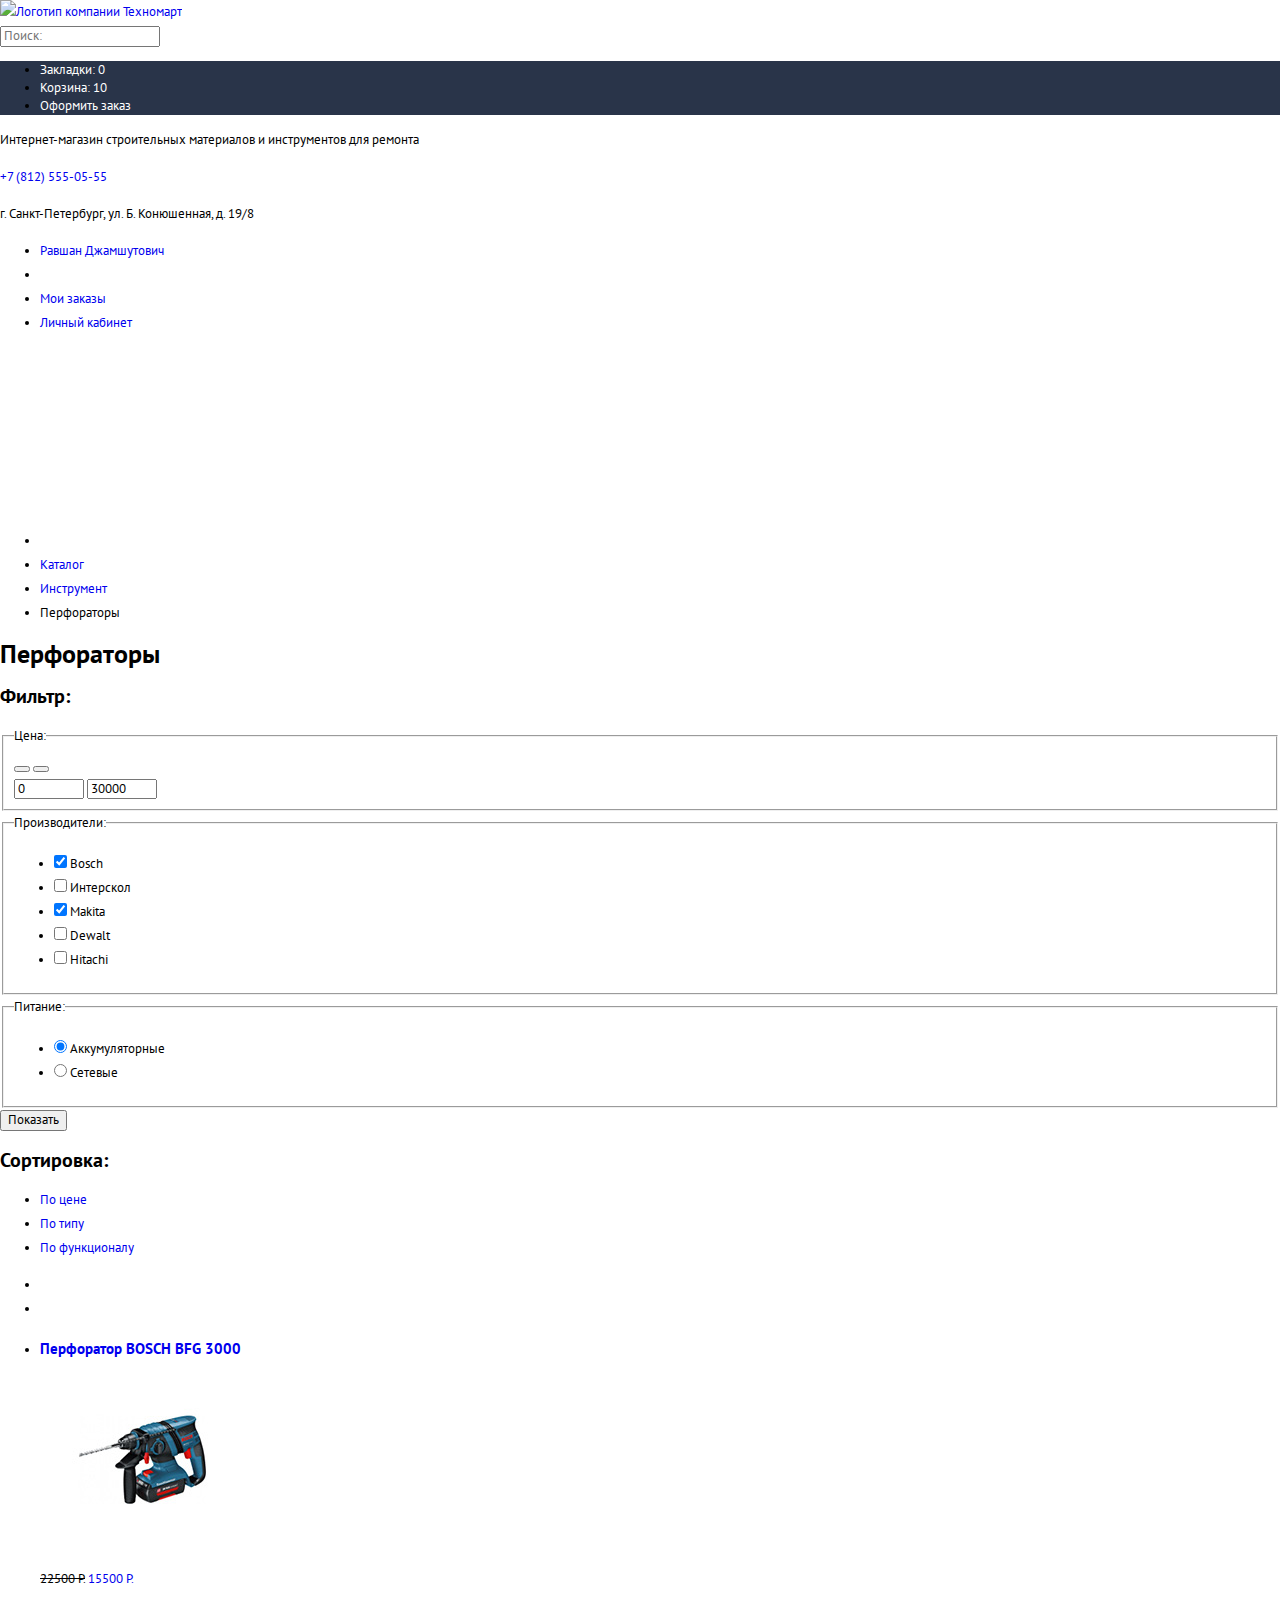
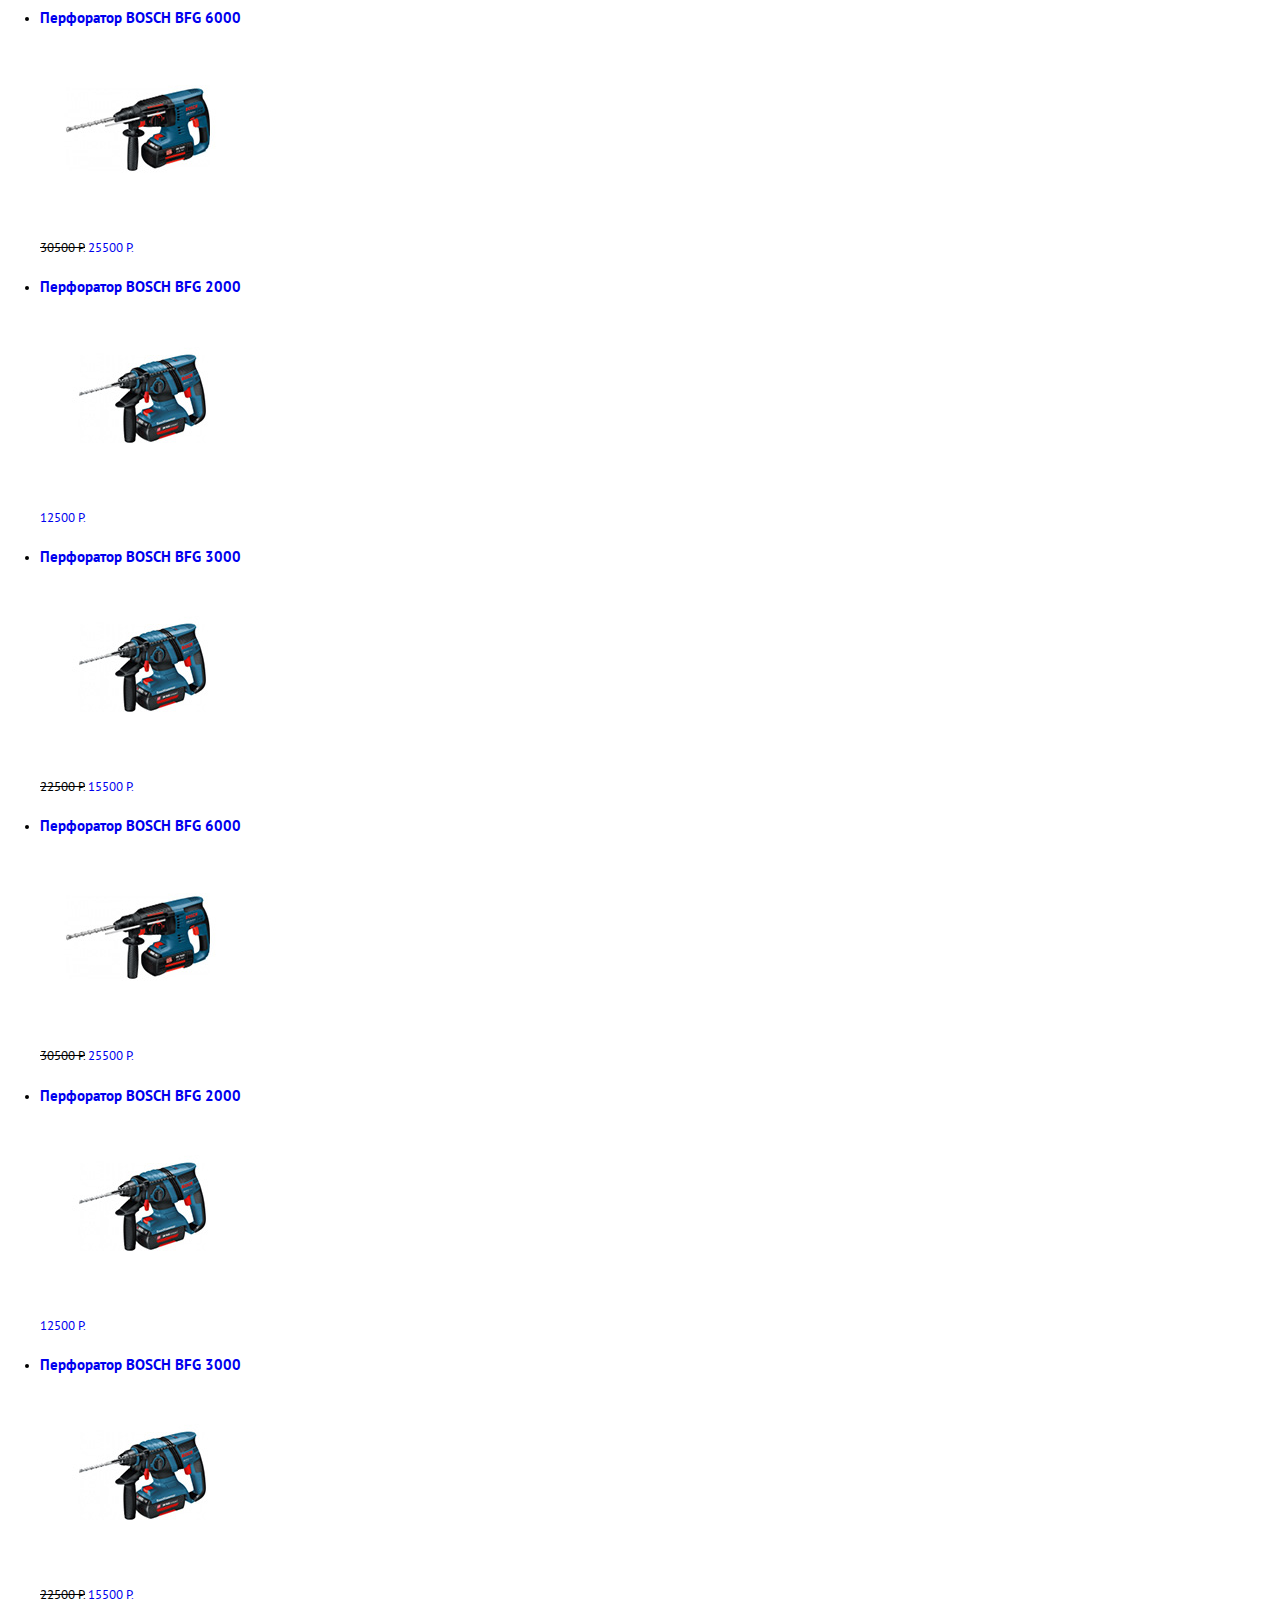
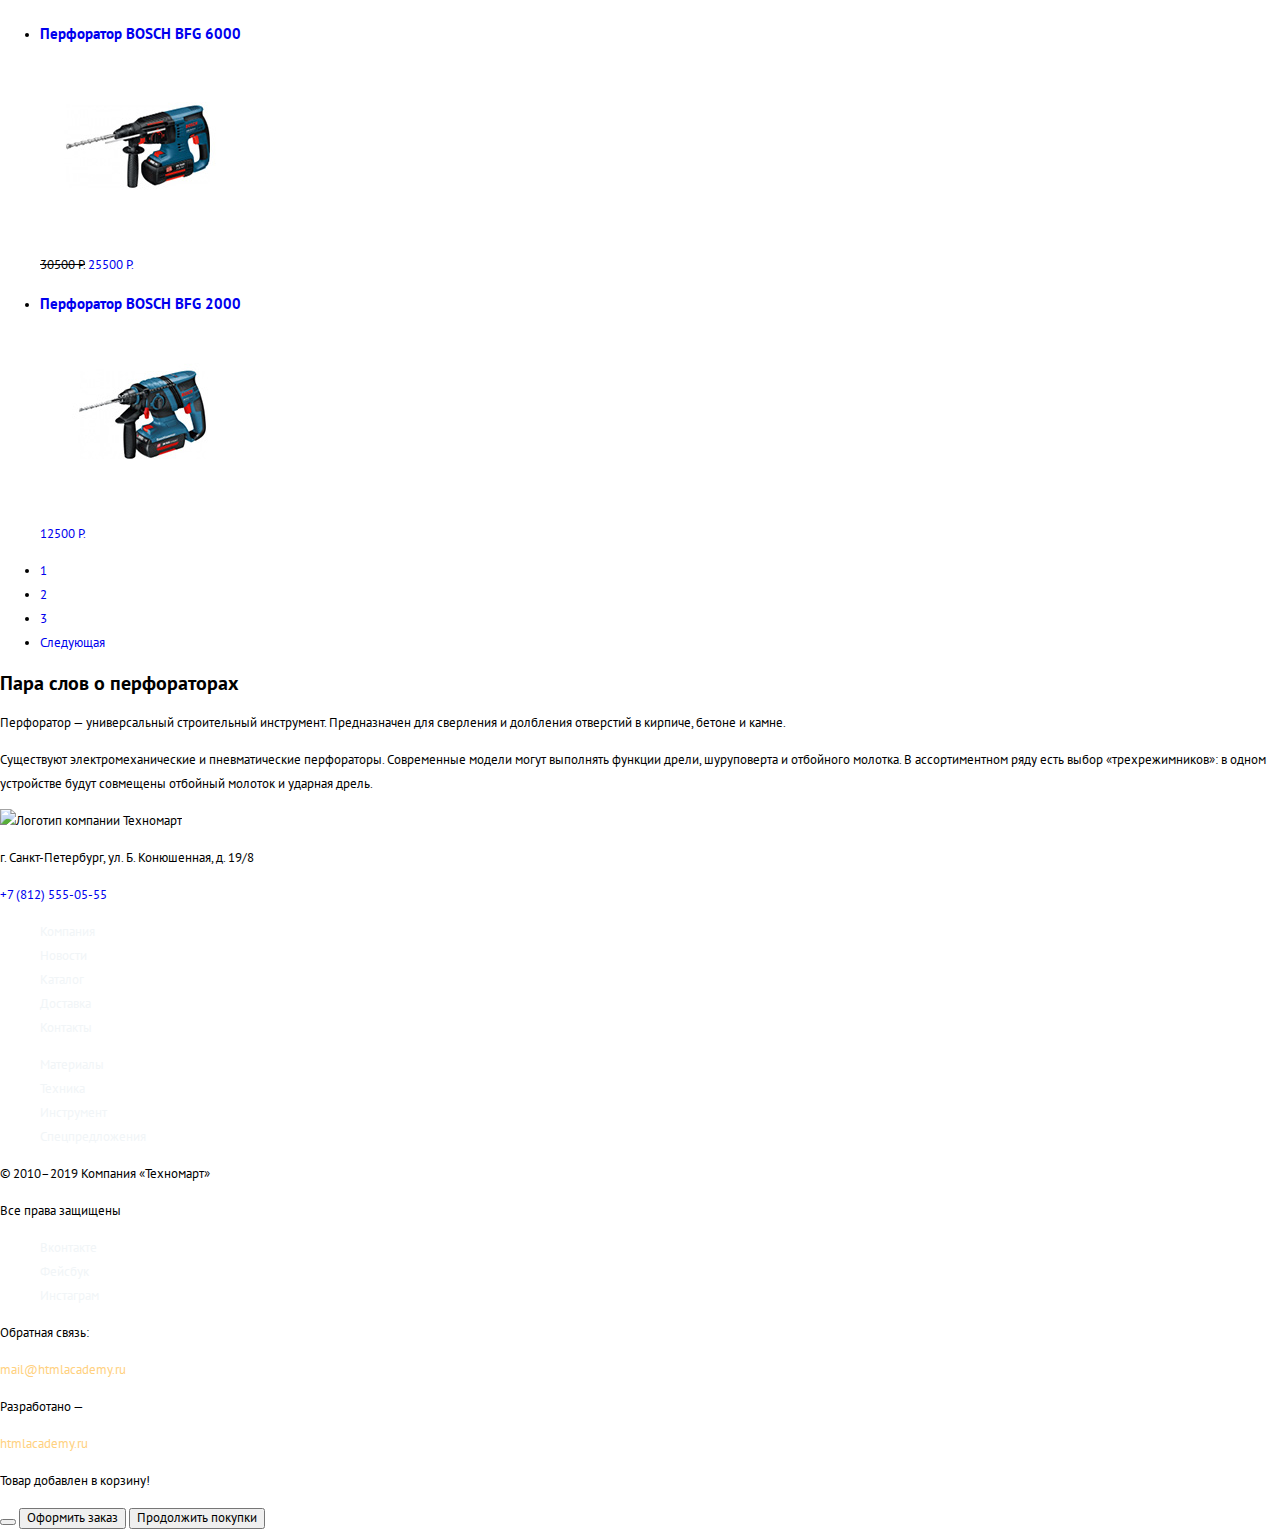
==== commit eea7ac76: "Внес правки в наименование классов для соответствия БЭМу" ====
--- a/catalog.html
+++ b/catalog.html
@@ -10,49 +10,49 @@
   </head>
 
   <body>
-    <header class="main-header">
-      <div class="user-navigation">
-        <a class="main-header-logo" href="index.html">
+    <header class="header">
+      <div class="header-top">
+        <a class="header-logo" href="index.html">
           <img src="img/logo-technomart.svg" width="100" height="50" alt="Логотип компании Техномарт">
         </a>
-        <form class="search" action="https://echo.htmlacademy.ru" method="GET">
+        <form class="search-form" action="https://echo.htmlacademy.ru" method="GET">
           <label class="visually-hidden" for="search">Поле поиска</label>
           <input id="search" type="search" name="search" placeholder="Поиск:">
         </form>
-        <ul class="user-navigation-list">
+        <ul class="user-navigation">
           <li>
             <a href="#nowhere">Закладки: 0</a>
           </li>
           <li>
-            <a class="user-navigation-current" href="#nowhere">Корзина: 10</a>
-          </li>
-          <li>
-            <a href="#nowhere">Оформить заказ</a>
-          </li>
-        </ul>
-      </div>
-      <div class="header-wrap">
-        <p class="header-title">Интернет-магазин строительных материалов и инструментов для ремонта</p>
+            <a class="user-navigation__current" href="#nowhere">Корзина: 10</a>
+          </li>
+          <li>
+            <a class="user-navigation__green" href="#nowhere">Оформить заказ</a>
+          </li>
+        </ul>
+      </div>
+      <div class="header-center">
+        <p class="header-center__title">Интернет-магазин строительных материалов и инструментов для ремонта</p>
         <p>
-          <a class="button tel" href="tel:+78125550555">+7 (812) 555-05-55</a>
+          <a class="header-tel" href="tel:+78125550555">+7 (812) 555-05-55</a>
         </p>
         <p>г. Санкт-Петербург, ул. Б. Конюшенная, д. 19/8</p>
-        <ul class="user-panel">
-          <li>
-            <a class="login-link login-link-icon" href="#nowhere">Равшан Джамшутович</a>
-          </li>
-          <li>
-            <a class="login-link login-link-icon" href="#nowhere" title="Выход"></a>
-          </li>
-          <li>
-            <a class="login-link" href="#nowhere">Мои заказы</a>
-          </li>
-          <li>
-            <a class="login-link" href="#nowhere">Личный кабинет</a>
-          </li>
-        </ul>
-      </div>
-      <nav class="main-navigation">
+        <ul class="profile-navigation">
+          <li>
+            <a class="profile-link profile-link__userpic" href="#nowhere">Равшан Джамшутович</a>
+          </li>
+          <li>
+            <a class="profile-link profile-link__exit" href="#nowhere" title="Выход"></a>
+          </li>
+          <li>
+            <a class="profile-link profile-link__orders" href="#nowhere">Мои заказы</a>
+          </li>
+          <li>
+            <a class="profile-link profile-link__cabinet" href="#nowhere">Личный кабинет</a>
+          </li>
+        </ul>
+      </div>
+      <nav class="header-bottom">
         <ul class="site-navigation">
           <li>
             <a href="index.html">Главная</a>
@@ -78,28 +78,28 @@
         </ul>
       </nav>
     </header>
-    <main class="container">
+    <main class="inner-page">
       <div class="breadcrumbs">
-        <ul class="breadcrumbs-list">
-          <li class="breadcrumbs-item breadcrumbs-icon">
+        <ul class="breadcrumbs__list">
+          <li class="breadcrumbs__item breadcrumbs__icon">
             <a href="index.html"></a>
           </li>
-          <li class="breadcrumbs-item">
+          <li class="breadcrumbs__item">
             <a href="catalog.html">Каталог</a>
           </li>
-          <li class="breadcrumbs-item">
+          <li class="breadcrumbs__item">
             <a href="#nowhere">Инструмент</a>
           </li>
-          <li class="breadcrumbs-item breadcrumbs-current">Перфораторы</li>
+          <li class="breadcrumbs__item breadcrumbs__current">Перфораторы</li>
         </ul>
       </div>
       <section class="catalog">
-        <h1 class="catalog-title">Перфораторы</h1>
+        <h1 class="catalog__title">Перфораторы</h1>
         <form class="filters" action="https://echo.htmlacademy.ru" method="GET">
           <h2>Фильтр:</h2>
           <fieldset>
             <legend>Цена:</legend>
-            <div class="filters-price">
+            <div class="filters__filters-price">
               <div></div>
               <label class="visually-hidden" for="button-price-min">Установить минимум</label>
               <button id="button-price-min" type="button"></button>
@@ -116,23 +116,23 @@
           <fieldset>
             <legend>Производители:</legend>
             <ul>
-              <li class="filters-option">
+              <li class="filters__filters-option">
                 <input type="checkbox" name="manufacturers" value="bosch" id="filter-bosch" checked>
                 <label for="filter-bosch">Bosch</label>
               </li>
-              <li class="filters-option">
+              <li class="filters__filters-option">
                 <input type="checkbox" name="manufacturers" value="interskol" id="filter-interskol">
                 <label for="filter-interskol">Интерскол</label>
               </li>
-              <li class="filters-option">
+              <li class="filters__filters-option">
                 <input type="checkbox" name="manufacturers" value="makita" id="filter-makita" checked>
                 <label for="filter-makita">Makita</label>
               </li>
-              <li class="filters-option">
+              <li class="filters__filters-option">
                 <input type="checkbox" name="manufacturers" value="dewalt" id="filter-dewalt">
                 <label for="filter-dewalt">Dewalt</label>
               </li>
-              <li class="filters-option">
+              <li class="filters__filters-option">
                 <input type="checkbox" name="manufacturers" value="hitachi" id="filter-hitachi">
                 <label for="filter-hitachi">Hitachi</label>
               </li>
@@ -141,17 +141,17 @@
           <fieldset>
             <legend>Питание:</legend>
             <ul>
-              <li class="filters-option">
+              <li class="filters__filters-option">
                 <input type="radio" name="product-group" value="rechargeable" id="filter-rechargeable" checked>
                 <label for="filter-rechargeable">Аккумуляторные</label>
               </li>
-              <li class="filters-option">
+              <li class="filters__filters-option">
                 <input type="radio" name="product-group" value="network" id="filter-network">
                 <label for="filter-network">Сетевые</label>
               </li>
             </ul>
           </fieldset>
-          <button class="button filters-button" type="submit">Показать</button>
+          <button class="button filters__button" type="submit">Показать</button>
         </form>
         <div class="sorting">
           <h2>Сортировка:</h2>
@@ -180,7 +180,7 @@
           </ul>
         </div>
         <ul class="goods-list">
-          <li class="goods-item">
+          <li class="goods-list__item">
             <h3>
               <a href="#nowhere">Перфоратор BOSCH BFG 3000</a>
             </h3>
@@ -189,10 +189,10 @@
             </p>
             <p>
               <del>22500 Р.</del>
-              <a class="button cart" href="#nowhere">15500 Р.</a>
-            </p>
-          </li>
-          <li class="goods-item">
+              <a class="button actual-price" href="#nowhere">15500 Р.</a>
+            </p>
+          </li>
+          <li class="goods-list__item">
             <h3>
               <a href="#nowhere">Перфоратор BOSCH BFG 6000</a>
             </h3>
@@ -201,10 +201,10 @@
             </p>
             <p>
               <del>30500 Р.</del>
-              <a class="button cart" href="#nowhere">25500 Р.</a>
-            </p>
-          </li>
-          <li class="goods-item new">
+              <a class="button actual-price" href="#nowhere">25500 Р.</a>
+            </p>
+          </li>
+          <li class="goods-list__item new">
             <h3>
               <a href="#nowhere">Перфоратор BOSCH BFG 2000</a>
             </h3>
@@ -212,10 +212,10 @@
               <img src="img/perforator-catalog-3.jpg" width="218" height="170" alt="Перфоратор BOSCH BFG 2000">
             </p>
             <p>
-              <a class="button cart" href="#nowhere">12500 Р.</a>
-            </p>
-          </li>
-          <li class="goods-item">
+              <a class="button actual-price" href="#nowhere">12500 Р.</a>
+            </p>
+          </li>
+          <li class="goods-list__item">
             <h3>
               <a href="#nowhere">Перфоратор BOSCH BFG 3000</a>
             </h3>
@@ -224,10 +224,10 @@
             </p>
             <p>
               <del>22500 Р.</del>
-              <a class="button cart" href="#nowhere">15500 Р.</a>
-            </p>
-          </li>
-          <li class="goods-item">
+              <a class="button actual-price" href="#nowhere">15500 Р.</a>
+            </p>
+          </li>
+          <li class="goods-list__item">
             <h3>
               <a href="#nowhere">Перфоратор BOSCH BFG 6000</a>
             </h3>
@@ -236,10 +236,10 @@
             </p>
             <p>
               <del>30500 Р.</del>
-              <a class="button cart" href="#nowhere">25500 Р.</a>
-            </p>
-          </li>
-          <li class="goods-item">
+              <a class="button actual-price" href="#nowhere">25500 Р.</a>
+            </p>
+          </li>
+          <li class="goods-list__item">
             <h3>
               <a href="#nowhere">Перфоратор BOSCH BFG 2000</a>
             </h3>
@@ -247,10 +247,10 @@
               <img src="img/perforator-catalog-3.jpg" width="218" height="170" alt="Перфоратор BOSCH BFG 2000">
             </p>
             <p>
-              <a class="button cart" href="#nowhere">12500 Р.</a>
-            </p>
-          </li>
-          <li class="goods-item">
+              <a class="button actual-price" href="#nowhere">12500 Р.</a>
+            </p>
+          </li>
+          <li class="goods-list__item">
             <h3>
               <a href="#nowhere">Перфоратор BOSCH BFG 3000</a>
             </h3>
@@ -259,10 +259,10 @@
             </p>
             <p>
               <del>22500 Р.</del>
-              <a class="button cart" href="#nowhere">15500 Р.</a>
-            </p>
-          </li>
-          <li class="goods-item">
+              <a class="button actual-price" href="#nowhere">15500 Р.</a>
+            </p>
+          </li>
+          <li class="goods-list__item">
             <h3>
               <a href="#nowhere">Перфоратор BOSCH BFG 6000</a>
             </h3>
@@ -271,10 +271,10 @@
             </p>
             <p>
               <del>30500 Р.</del>
-              <a class="button cart" href="#nowhere">25500 Р.</a>
-            </p>
-          </li>
-          <li class="goods-item">
+              <a class="button actual-price" href="#nowhere">25500 Р.</a>
+            </p>
+          </li>
+          <li class="goods-list__item">
             <h3>
               <a href="#nowhere">Перфоратор BOSCH BFG 2000</a>
             </h3>
@@ -282,26 +282,26 @@
               <img src="img/perforator-catalog-3.jpg" width="218" height="170" alt="Перфоратор BOSCH BFG 2000">
             </p>
             <p>
-              <a class="button cart" href="#nowhere">12500 Р.</a>
-            </p>
-          </li>
-        </ul>
-        <ul class="pagination-list">
-          <li class="pagination-item">
+              <a class="button actual-price" href="#nowhere">12500 Р.</a>
+            </p>
+          </li>
+        </ul>
+        <ul class="pagination">
+          <li class="pagination__item">
             <a href="#nowhere">1</a>
           </li>
-          <li class="pagination-item">
+          <li class="pagination__item">
             <a href="#nowhere">2</a>
           </li>
-          <li class="pagination-item">
+          <li class="pagination__item">
             <a href="#nowhere">3</a>
           </li>
-          <li class="pagination-item pagination-current">
+          <li class="pagination__item pagination__current">
             <a href="#nowhere">Следующая</a>
           </li>
         </ul>
       </section>
-      <section class="page">
+      <section class="inner-page__desc">
         <h2>Пара слов о перфораторах</h2>
         <p>Перфоратор — универсальный строительный инструмент. Предназначен для сверления и долбления отверстий в кирпиче,
           бетоне и камне.</p>
@@ -310,16 +310,16 @@
           совмещены отбойный молоток и ударная дрель.</p>
       </section>
     </main>
-    <footer class="main-footer">
-      <div class="footer-wrap">
-        <a class="main-footer-logo">
+    <footer class="footer">
+      <div class="footer-top">
+        <a class="footer-logo">
           <img src="img/logo-technomart.svg" width="100" height="50" alt="Логотип компании Техномарт">
         </a>
         <p>г. Санкт-Петербург, ул. Б. Конюшенная, д. 19/8</p>
         <p>
-          <a href="tel:+78125550555">+7 (812) 555-05-55</a>
+          <a class="footer-tel" href="tel:+78125550555">+7 (812) 555-05-55</a>
         </p>
-        <ul class="footer-list footer-list-top">
+        <ul class="footer-list footer-list__top">
           <li>
             <a href="#nowhere">Компания</a>
           </li>
@@ -335,7 +335,7 @@
             <a href="#nowhere">Контакты</a>
           </li>
         </ul>
-        <ul class="footer-list footer-list-bottom">
+        <ul class="footer-list footer-list__bottom">
           <li>
             <a href="#nowhere">Материалы</a>
           </li>
@@ -350,19 +350,19 @@
           </li>
         </ul>
       </div>
-      <div class="footer-contacts">
+      <div class="footer-bottom">
         <p>© 2010–2019 Компания «Техномарт»</p>
         <p>Все права защищены</p>
         <div class="footer-social">
           <ul class="social-list">
-            <li class="social-item">
-              <a href="#nowhere" target="_blank" aria-label="Вконтакте">Вконтакте</a>
-            </li>
-            <li class="social-item">
-              <a href="#nowhere" target="_blank" aria-label="Фейсбук">Фейсбук</a>
-            </li>
-            <li class="social-item">
-              <a href="#nowhere" target="_blank" aria-label="Инстаграм">Инстаграм</a>
+            <li>
+              <a class="social-list__item-vk" href="#nowhere" target="_blank" aria-label="Вконтакте">Вконтакте</a>
+            </li>
+            <li>
+              <a class="social-list__item-fb" href="#nowhere" target="_blank" aria-label="Фейсбук">Фейсбук</a>
+            </li>
+            <li>
+              <a class="social-list__item-in" href="#nowhere" target="_blank" aria-label="Инстаграм">Инстаграм</a>
             </li>
           </ul>
         </div>
@@ -378,11 +378,11 @@
         </div>
       </div>
     </footer>
-    <div class="modal modal-cart">
+    <div class="modal modal-basket">
       <p>Товар добавлен в корзину!</p>
       <button class="modal-close" type="button" aria-label="Закрыть"></button>
-      <button class="button checkout-button" type="button">Оформить заказ</button>
-      <button class="button shopping-button" type="button">Продолжить покупки</button>
+      <button class="button modal-basket__checkout-button" type="button">Оформить заказ</button>
+      <button class="button modal-basket__shopping-button" type="button">Продолжить покупки</button>
     </div>
   </body>
 
